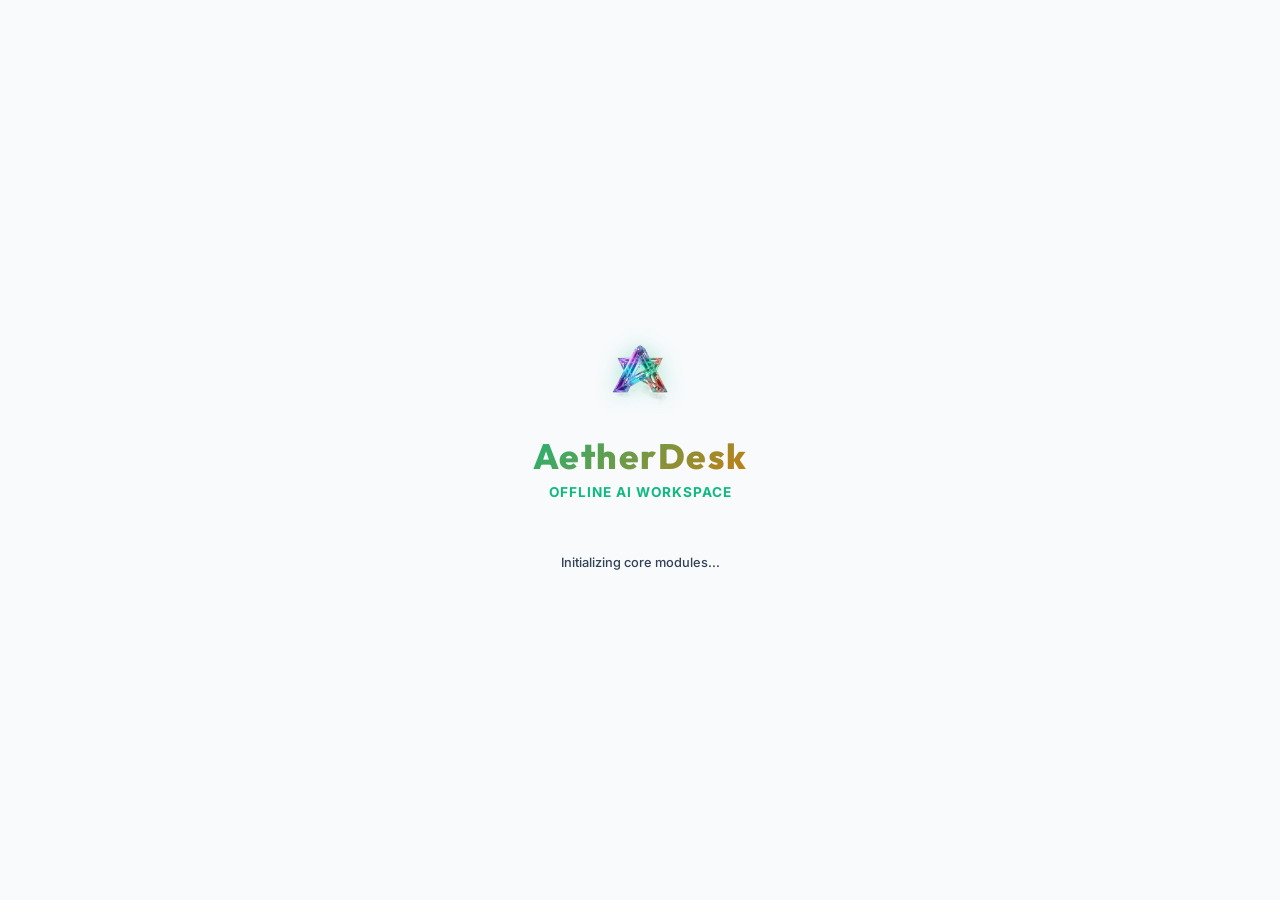
==== app/src/main/assets/www/index.html @ 962ecfc8 "feat: initialize AetherDesk scanner project" ====
<!DOCTYPE html>
<html lang="en">
<head>
  <meta charset="utf-8">
  <title>AetherDesk Mobile</title>
  <meta name="viewport" content="width=device-width, initial-scale=1.0, user-scalable=no, viewport-fit=cover">
  <link rel="stylesheet" href="style.css">
  <link href="https://fonts.googleapis.com/css2?family=Inter:wght@400;500;600;700&family=Outfit:wght@500;700;800&display=swap" rel="stylesheet">
    <script src="https://cdn.jsdelivr.net/npm/sortablejs@1.15.0/Sortable.min.js"></script>
  
  <style>
    /* Critical FOUC preventer: ensures splash is opaque immediately */
    #boot-splash-overlay {
      position: fixed;
      top: 0;
      left: 0;
      right: 0;
      bottom: 0;
      background: #f8fafc; /* default light mode background */
      z-index: 100000;
      display: flex;
      flex-direction: column;
      align-items: center;
      justify-content: center;
      will-change: opacity;
    }
    .splash-logo-container {
      width: 100%;
      max-width: 320px;
      text-align: center;
      box-sizing: border-box;
      padding: 0 20px;
    }
    /* Smooth entrance animations for splash elements */
    @keyframes splash-fade-in {
      from {
        opacity: 0;
        transform: translate3d(0, 12px, 0) scale(0.96);
      }
      to {
        opacity: 1;
        transform: translate3d(0, 0, 0) scale(1);
      }
    }
    .splash-logo-container > * {
      opacity: 0;
      animation: splash-fade-in 0.6s cubic-bezier(0.16, 1, 0.3, 1) forwards;
      will-change: transform, opacity;
    }
    #splash-logo {
      animation-delay: 0.05s;
    }
    .splash-title {
      animation-delay: 0.15s;
    }
    .splash-subtitle {
      animation-delay: 0.25s;
    }
    .splash-loading-container {
      animation-delay: 0.35s;
    }
    html.dark-theme #boot-splash-overlay,
    body.dark-theme #boot-splash-overlay {
      background: #050807 !important;
    }
    /* Hide layout during boot splash to prevent FOUC bleed-through */
    body.booting > *:not(#boot-splash-overlay):not(#onboarding-overlay) {
      opacity: 0 !important;
      pointer-events: none !important;
    }
  </style>

  <script>
    // Execute theme check instantly to prevent light flashes
    const savedTheme = localStorage.getItem("theme") || "light";
    if (savedTheme === "dark") {
      document.documentElement.classList.add("dark-theme");
      document.addEventListener("DOMContentLoaded", () => {
        document.body.classList.add("dark-theme");
      });
    }
    // Set status bar theme as early as possible
    if (window.AndroidBridge && window.AndroidBridge.setStatusBarTheme) {
      window.AndroidBridge.setStatusBarTheme(savedTheme);
    } else {
      document.addEventListener("DOMContentLoaded", () => {
        if (window.AndroidBridge && window.AndroidBridge.setStatusBarTheme) {
          window.AndroidBridge.setStatusBarTheme(savedTheme);
        }
      });
    }

    // Force viewport height to prevent collapse in Android WebView
    function adjustViewportHeight() {
      const height = window.innerHeight + "px";
      document.documentElement.style.setProperty('height', height, 'important');
      if (document.body) {
        document.body.style.setProperty('height', height, 'important');
      }
    }
    window.addEventListener("resize", adjustViewportHeight);
    document.addEventListener("DOMContentLoaded", adjustViewportHeight);
    adjustViewportHeight();
  </script>
</head>
<body class="booting">

  <!-- Floating Liquid Background Glow Blobs -->
  <div class="bg-glow-container">
    <div class="bg-blob blob-emerald"></div>
    <div class="bg-blob blob-gold"></div>
    <div class="bg-blob blob-rose"></div>
  </div>

  <!-- Fullscreen Boot Splash Overlay -->
  <div id="boot-splash-overlay">
    <div class="splash-logo-container" style="text-align: center;">
      <img id="splash-logo" class="app-logo-theme" src="images/logo_transparent.png" alt="AetherDesk Logo" style="width: 80px; height: 80px; object-fit: contain; margin-bottom: 20px; filter: drop-shadow(0 0 10px rgba(16, 185, 129, 0.35));">
      <h1 class="splash-title" style="font-family: 'Outfit', sans-serif; font-size: 2.2rem; font-weight: 800; background: linear-gradient(135deg, var(--accent-emerald) 0%, var(--accent-gold) 100%); -webkit-background-clip: text; -webkit-text-fill-color: transparent; letter-spacing: 1.5px; margin: 0;">AetherDesk</h1>
      <p class="splash-subtitle" style="font-size: 0.85rem; color: var(--accent-emerald); font-weight: 700; letter-spacing: 1px; margin-top: 6px; text-transform: uppercase;">OFFLINE AI WORKSPACE</p>
      
      <div class="splash-loading-container" style="margin-top: 40px; display: flex; flex-direction: column; align-items: center; gap: 12px; width: 220px; margin-left: auto; margin-right: auto;">
        <div style="width: 100%; height: 3px; background: rgba(255,255,255,0.05); border-radius: 2px; overflow: hidden; position: relative;">
          <div id="splash-progress-bar" style="width: 0%; height: 100%; background: linear-gradient(90deg, var(--accent-emerald) 0%, var(--accent-gold) 100%); border-radius: 2px; transition: width 0.25s linear; will-change: width; box-shadow: 0 0 8px rgba(16, 185, 129, 0.5);"></div>
        </div>
        <span id="splash-loading-text" style="font-size: 0.8rem; color: var(--text-secondary); font-weight: 500; min-height: 1.2em; transition: opacity 0.2s ease;">Initializing core modules...</span>
      </div>
    </div>
  </div>

  <!-- Fullscreen Onboarding Overlay -->
  <div id="onboarding-overlay" style="display: none; position: fixed; top: 0; left: 0; right: 0; bottom: 0; background: #050807; z-index: 99999; flex-direction: column; justify-content: center; align-items: center; box-sizing: border-box; padding: 20px; overflow-y: auto;">
    <div class="glass-panel" style="width: 100%; max-width: 380px; padding: 24px; border-radius: 16px; box-shadow: 0 16px 48px rgba(0,0,0,0.8); display: flex; flex-direction: column; gap: 20px; box-sizing: border-box;">
      
      <!-- Slide 1: Survey -->
      <div id="onboarding-slide-survey" style="display: flex; flex-direction: column; gap: 16px;">
        <div style="text-align: center;">
          <img class="app-logo-theme" src="images/logo_transparent.png" alt="AetherDesk Logo" style="width: 50px; height: 50px; object-fit: contain; margin-bottom: 10px; filter: drop-shadow(0 0 8px var(--accent-emerald));">
          <h2 style="font-family: 'Outfit', sans-serif; font-size: 1.6rem; font-weight: 800; background: linear-gradient(135deg, var(--accent-emerald) 0%, var(--accent-gold) 100%); -webkit-background-clip: text; -webkit-text-fill-color: transparent; margin: 0;">Feature Setup</h2>
          <p style="font-size: 0.8rem; color: var(--text-muted); margin-top: 4px;">Choose which modules to optimize on this device</p>
        </div>
        
        <div style="display: flex; flex-direction: column; gap: 10px;">
          <!-- Card 1 -->
          <label class="glass-panel" style="display: flex; align-items: center; gap: 12px; padding: 12px; border-radius: 8px; cursor: pointer; border: 1.5px solid var(--panel-border); background: rgba(255,255,255,0.01); transition: all 0.2s ease;">
            <input type="checkbox" id="feature-pdf-ocr" checked style="accent-color: var(--accent-emerald); width: 18px; height: 18px;">
            <div style="display: flex; flex-direction: column;">
              <span style="font-size: 0.85rem; font-weight: 700; color: var(--text-primary);">PDF Tools & OCR Notes</span>
              <span style="font-size: 0.7rem; color: var(--text-muted);">Local compression, merging, and offline ML Kit text scanner.</span>
            </div>
          </label>
          
          <!-- Card 2 -->
          <label class="glass-panel" style="display: flex; align-items: center; gap: 12px; padding: 12px; border-radius: 8px; cursor: pointer; border: 1.5px solid var(--panel-border); background: rgba(255,255,255,0.01); transition: all 0.2s ease;">
            <input type="checkbox" id="feature-math" checked style="accent-color: var(--accent-emerald); width: 18px; height: 18px;">
            <div style="display: flex; flex-direction: column;">
              <span style="font-size: 0.85rem; font-weight: 700; color: var(--text-primary);">Offline Math Solver</span>
              <span style="font-size: 0.7rem; color: var(--text-muted);">Solve linear & quadratic formulas locally with KaTeX rendering.</span>
            </div>
          </label>
          
          <!-- Card 3 -->
          <label class="glass-panel" style="display: flex; align-items: center; gap: 12px; padding: 12px; border-radius: 8px; cursor: pointer; border: 1.5px solid var(--panel-border); background: rgba(255,255,255,0.01); transition: all 0.2s ease;">
            <input type="checkbox" id="feature-study" checked style="accent-color: var(--accent-emerald); width: 18px; height: 18px;">
            <div style="display: flex; flex-direction: column;">
              <span style="font-size: 0.85rem; font-weight: 700; color: var(--text-primary);">Study & Productivity Planner</span>
              <span style="font-size: 0.7rem; color: var(--text-muted);">Zen focus timer, study task calendar, and HSL color creator.</span>
            </div>
          </label>

          <!-- Card 4 -->
          <label class="glass-panel" style="display: flex; align-items: center; gap: 12px; padding: 12px; border-radius: 8px; cursor: pointer; border: 1.5px solid var(--panel-border); background: rgba(255,255,255,0.01); transition: all 0.2s ease;">
            <input type="checkbox" id="feature-ai-chat" style="accent-color: var(--accent-emerald); width: 18px; height: 18px;">
            <div style="display: flex; flex-direction: column;">
              <span style="font-size: 0.85rem; font-weight: 700; color: var(--text-primary);">On-Device AI Chat Agent</span>
              <span style="font-size: 0.7rem; color: var(--text-muted);">WebGPU-powered local LLM Chat (requires model download).</span>
            </div>
          </label>
        </div>

        <button class="btn-neon btn-neon-emerald" style="width: 100%; min-height: 44px; font-weight: 700; font-size: 0.9rem; margin-top: 8px;" onclick="goToOnboardingModels()">Next</button>
      </div>

      <!-- Slide 2: Model Downloader -->
      <div id="onboarding-slide-models" style="display: none; flex-direction: column; gap: 16px;">
        <div style="text-align: center;">
          <h2 style="font-family: 'Outfit', sans-serif; font-size: 1.6rem; font-weight: 800; background: linear-gradient(135deg, var(--accent-emerald) 0%, var(--accent-gold) 100%); -webkit-background-clip: text; -webkit-text-fill-color: transparent; margin: 0;">AI Model Setup</h2>
          <p style="font-size: 0.8rem; color: var(--text-muted); margin-top: 4px;">Download recommended model weights for offline AI chat</p>
        </div>

        <div style="display: flex; flex-direction: column; gap: 10px;" id="onboarding-models-list"></div>

        <!-- Download Progress Area -->
        <div id="onboarding-download-progress-container" style="display: none; flex-direction: column; gap: 6px;">
          <div style="display: flex; justify-content: space-between; font-size: 0.7rem; color: var(--text-secondary);">
            <span id="onboarding-download-model-name">Downloading model...</span>
            <span id="onboarding-download-percent">0%</span>
          </div>
          <div style="width: 100%; height: 6px; background: rgba(255,255,255,0.05); border-radius: 3px; overflow: hidden; position: relative;">
            <div id="onboarding-download-progress-bar" style="width: 0%; height: 100%; background: linear-gradient(90deg, var(--accent-emerald) 0%, var(--accent-gold) 100%); border-radius: 3px; transition: width 0.1s linear;"></div>
          </div>
        </div>

        <div style="display: flex; gap: 10px; margin-top: 8px;">
          <button class="btn-secondary" style="flex: 1; min-height: 44px; font-size: 0.8rem;" onclick="finishOnboarding(true)">Skip</button>
          <button class="btn-neon btn-neon-emerald" id="onboarding-finish-btn" style="flex: 1; min-height: 44px; font-weight: 700; font-size: 0.9rem;" onclick="finishOnboarding(false)">Finish Setup</button>
        </div>
      </div>

    </div>
  </div>

  <!-- App Header -->
  <header class="app-header">
  <button id="backBtn" class="header-back-btn hidden" onclick="goBack()" aria-label="Back" style="display: none;"><svg viewBox="0 0 24 24" fill="none" stroke="currentColor" stroke-width="2" stroke-linecap="round" stroke-linejoin="round" style="width:20px;height:20px;"><polyline points="15 18 9 12 15 6"/></svg></button>
  <div class="header-title-section" style="flex:1; display:flex; align-items:center; gap:8px;">
    <!-- Branding logo removed per user request -->
    
    <div class="header-text">
      <h1 class="header-title">AetherDesk</h1>
      <p class="header-subtitle">OFFLINE AI WORKSPACE</p>
    </div>
  </div>
  <div style="display: flex; align-items: center; gap: 8px;">
    <div class="header-network-badge" id="network-badge" onclick="checkWifiSetup()">
      <span class="badge-dot" id="network-dot"></span>
      <span class="badge-text" id="network-label">Detecting...</span>
    </div>
    <div style="position: relative;">
      <button id="notif-toggle-btn" class="header-settings-btn" style="position: relative; display: flex; align-items: center; justify-content: center; width: 34px; height: 34px;" onclick="toggleNotificationDropdown()" aria-label="Notifications">
        <svg style="width: 18px; height: 18px; stroke: currentColor; fill: none;" viewBox="0 0 24 24" stroke-width="2" stroke-linecap="round" stroke-linejoin="round">
          <path d="M18 8A6 6 0 0 0 6 8c0 7-3 9-3 9h18s-3-2-3-9"/>
          <path d="M13.73 21a2 2 0 0 1-3.46 0"/>
        </svg>
        <span id="notif-badge" style="display: none; position: absolute; top: 0px; right: 0px; width: 8px; height: 8px; background: var(--accent-cyan); border-radius: 50%; box-shadow: 0 0 6px var(--accent-cyan);"></span>
      </button>
      <div id="notification-dropdown" class="glass-panel" style="display: none; position: absolute; top: 40px; right: -40px; width: 280px; max-height: 350px; z-index: 9999; padding: 12px; flex-direction: column; gap: 10px; border-radius: 12px; box-shadow: 0 12px 36px rgba(0,0,0,0.6); border: 1px solid var(--panel-border); background: var(--notif-bg); backdrop-filter: blur(16px);">
        <div style="display: flex; justify-content: space-between; align-items: center; border-bottom: 1px solid rgba(255,255,255,0.08); padding-bottom: 6px;">
          <span style="font-weight: 700; font-size: 0.85rem; color: var(--accent-purple);">Notifications</span>
          <button class="btn-secondary" style="font-size: 0.7rem; padding: 2px 6px; min-height: 24px;" onclick="clearAllNotifications()">Clear All</button>
        </div>
        <div id="notif-list-container" style="overflow-y: auto; flex: 1; display: flex; flex-direction: column; gap: 8px; max-height: 260px;">
          <p id="notif-empty-state" style="font-size: 0.75rem; color: var(--text-muted); text-align: center; margin-top: 15px;">No new alerts.</p>
        </div>
      </div>
    </div>
    <button class="header-settings-btn" onclick="showSettingsPopup()" aria-label="Settings">
      <svg viewBox="0 0 24 24" fill="none" stroke="currentColor" stroke-width="2" stroke-linecap="round" stroke-linejoin="round" style="width: 18px; height: 18px;">
        <circle cx="12" cy="12" r="3"/>
        <path d="M19.4 15a1.65 1.65 0 0 0 .33 1.82l.06.06a2 2 0 1 1-2.83 2.83l-.06-.06a1.65 1.65 0 0 0-1.82-.33 1.65 1.65 0 0 0-1 1.51V21a2 2 0 0 1-4 0v-.09A1.65 1.65 0 0 0 9 19.4a1.65 1.65 0 0 0-1.82.33l-.06.06a2 2 0 1 1-2.83-2.83l.06-.06a1.65 1.65 0 0 0 .33-1.82 1.65 1.65 0 0 0-1.51-1H3a2 2 0 0 1 0-4h.09A1.65 1.65 0 0 0 4.6 9a1.65 1.65 0 0 0-.33-1.82l-.06-.06a2 2 0 1 1 2.83-2.83l.06-.06a1.65 1.65 0 0 0 1.82.33H9a1.65 1.65 0 0 0 1-1.51V3a2 2 0 0 1 4 0v.09A1.65 1.65 0 0 0 15.4 4.6a1.65 1.65 0 0 0 .33-1.82l.06-.06a2 2 0 1 1 2.83 2.83l-.06.06a1.65 1.65 0 0 0-.33 1.82V9a1.65 1.65 0 0 0 1.51 1H21a2 2 0 0 1 0 4h-.09a1.65 1.65 0 0 0-1.51 1z"/>
      </svg>
    </button>
  </div>
</header>
  <!-- Edit Overlay for Scanner -->
  <div id="editOverlay" class="edit-overlay hidden" style="position: fixed; top:0; left:0; right:0; bottom:0; background: var(--bg-primary); z-index: 200; display:none; flex-direction:column; align-items:center; justify-content:center; padding:20px;">
    <canvas id="editCanvas" style="max-width:90%; max-height:70%; border:1px solid var(--panel-border); background:#fff;"></canvas>
    <div style="margin-top:12px; display:flex; gap:8px;">
      <button class="btn-neon btn-neon-emerald" onclick="applyEdit()">Save</button>
      <button class="btn-secondary" onclick="closeEditOverlay()">Cancel</button>
    </div>
  </div>

  <!-- Main Container -->
  <main class="app-container">
    <!-- Toast Container for sliding notifications -->
    <div id="toast-notification-container" style="position: fixed; top: 60px; left: 16px; right: 16px; z-index: 10000; display: flex; flex-direction: column; gap: 8px; pointer-events: none;"></div>

    <!-- Tab 1: Dashboard -->
    <section id="tab-dashboard" class="tab-content active">
      <div class="welcome-banner">
        <h2>Midnight Sanctuary</h2>
        <p>Your local, high-performance study and development companion.</p>
      </div>

      <div class="glass-panel card clickable-card" onclick="switchTab('performance')" style="cursor: pointer;">
        <div class="card-header">
          <svg class="card-icon icon-emerald" viewBox="0 0 24 24" fill="none" stroke="currentColor" stroke-width="2" stroke-linecap="round" stroke-linejoin="round">
            <rect x="2" y="2" width="20" height="8" rx="2" ry="2"/>
            <rect x="2" y="14" width="20" height="8" rx="2" ry="2"/>
            <line x1="6" y1="6" x2="6.01" y2="6"/>
            <line x1="6" y1="18" x2="6.01" y2="18"/>
          </svg>
          <h3>Device Health & Resources</h3>
        </div>
        <div class="device-stats-grid">
          <div class="stat-item">
            <span class="stat-label">CPU LOAD</span>
            <span class="stat-value text-emerald" id="spec-cpu-val">--</span>
          </div>
          <div class="stat-item">
            <span class="stat-label">RAM USED</span>
            <span class="stat-value text-gold" id="spec-ram-val">--</span>
            <span class="stat-sub" id="spec-ram-sub">--</span>
          </div>
          <div class="stat-item">
            <span class="stat-label">STORAGE</span>
            <span class="stat-value text-emerald" id="spec-storage-val">--</span>
            <span class="stat-sub" id="spec-storage-sub">--</span>
          </div>
          <div class="stat-item">
            <span class="stat-label">SWAP FILES</span>
            <span class="stat-value text-gold" id="spec-vram-val">--</span>
          </div>
        </div>
      </div>

      <div class="glass-panel card">
        <div class="card-header">
          <svg class="card-icon icon-gold" viewBox="0 0 24 24" fill="none" stroke="currentColor" stroke-width="2" stroke-linecap="round" stroke-linejoin="round">
            <rect x="3" y="4" width="18" height="18" rx="2" ry="2"/>
            <line x1="16" y1="2" x2="16" y2="6"/>
            <line x1="8" y1="2" x2="8" y2="6"/>
            <line x1="3" y1="10" x2="21" y2="10"/>
          </svg>
          <h3>Calendar & Tasks</h3>
        </div>
        <div id="dashboard-tasks" class="flex-col" style="gap: 10px;">
          <p class="text-muted" style="font-size:0.85rem;">No upcoming tasks. Add one below!</p>
        </div>
        <div class="chat-input-row" style="margin-top: 12px;">
          <input type="text" id="new-task-title" class="input-glass" placeholder="Add study task...">
          <button class="btn-neon btn-neon-emerald" onclick="addDashboardTask()">Add</button>
        </div>
      </div>

      <!-- Widget 1: Zen Focus Companion -->
      <div class="glass-panel card widget-card" id="widget-zen-focus" style="margin-top: 16px;">
        <div class="card-header">
          <svg class="card-icon icon-emerald" viewBox="0 0 24 24" fill="none" stroke="currentColor" stroke-width="2" stroke-linecap="round" stroke-linejoin="round">
            <circle cx="12" cy="12" r="10"/>
            <polyline points="12 6 12 12 16 14"/>
          </svg>
          <h3>Zen Focus Companion</h3>
        </div>
        <div class="widget-focus-layout" style="display: flex; align-items: center; justify-content: space-around; gap: 16px; padding: 6px 0;">
          <!-- Circular Timer Visualization -->
          <div class="timer-display-container" style="position: relative; width: 80px; height: 80px; display: flex; align-items: center; justify-content: center;">
            <svg class="timer-ring-svg" viewBox="0 0 100 100" style="transform: rotate(-90deg); width: 100%; height: 100%;">
              <circle class="timer-ring-bg" cx="50" cy="50" r="42" style="fill: none; stroke: var(--panel-border); stroke-width: 6;"/>
              <circle class="timer-ring-bar" id="timer-progress-ring" cx="50" cy="50" r="42" style="fill: none; stroke: var(--accent-emerald); stroke-width: 6; stroke-dasharray: 263.89; stroke-dashoffset: 0; transition: stroke-dashoffset 0.3s ease;"/>
            </svg>
            <div class="timer-text-overlay" style="position: absolute; display: flex; flex-direction: column; align-items: center; justify-content: center;">
              <span id="timer-time-val" style="font-family: 'Outfit', sans-serif; font-size: 1rem; font-weight: 700;">25:00</span>
              <span id="timer-status-val" style="font-size: 0.5rem; font-weight: 700; color: var(--text-muted); text-transform: uppercase; letter-spacing: 0.5px;">FOCUS</span>
            </div>
          </div>
          <div class="timer-controls-row" style="display: flex; flex-direction: column; gap: 8px; flex: 1; max-width: 140px;">
            <button class="btn-neon btn-neon-emerald" style="min-height: 34px; padding: 6px 12px; font-size: 0.75rem; width: 100%;" id="timer-start-btn" onclick="toggleFocusTimer()">Start</button>
            <button class="btn-secondary" style="min-height: 34px; padding: 6px 12px; font-size: 0.75rem; width: 100%;" onclick="resetFocusTimer()">Reset</button>
          </div>
        </div>
        
        <div class="widget-ambient-layout" style="border-top: 1px solid var(--panel-border); padding-top: 10px;">
          <span class="widget-section-title" style="display: block; font-size: 0.7rem; font-weight: 700; color: var(--text-muted); text-transform: uppercase; letter-spacing: 0.5px; margin-bottom: 6px;">Ambient Synthesizer</span>
          <div class="embedded-chip-tabs ambient-chips" id="ambient-noise-tabs" style="padding-bottom: 4px;">
            <button class="chip-tab" onclick="toggleAmbientSound('brown', this)">Cosmic Brown</button>
            <button class="chip-tab" onclick="toggleAmbientSound('rain', this)">Zen Rain</button>
            <button class="chip-tab" onclick="toggleAmbientSound('waves', this)">Binaural Waves</button>
          </div>
          <div class="ambient-volume-row" style="display: none; align-items: center; gap: 8px; margin-top: 8px;" id="ambient-volume-container">
            <svg style="width: 14px; height: 14px; color: var(--text-muted); flex-shrink: 0;" viewBox="0 0 24 24" fill="none" stroke="currentColor" stroke-width="2"><polygon points="11 5 6 9 2 9 2 15 6 15 11 19 11 5"/><path d="M19.07 4.93a10 10 0 0 1 0 14.14M15.54 8.46a5 5 0 0 1 0 7.07"/></svg>
            <input type="range" id="ambient-volume-slider" min="0" max="100" value="50" class="slider-glass" style="flex: 1;" oninput="updateAmbientVolume(this.value)">
          </div>
        </div>
      </div>

      <!-- Widget 2: AetherShare Local QuickShare -->
      <div class="glass-panel card widget-card" id="widget-aether-share" style="margin-top: 16px;">
        <div class="card-header">
          <svg class="card-icon icon-emerald" viewBox="0 0 24 24" fill="none" stroke="currentColor" stroke-width="2" stroke-linecap="round" stroke-linejoin="round">
            <path d="M4 12v8a2 2 0 0 0 2 2h12a2 2 0 0 0 2-2v-8"/>
            <polyline points="16 6 12 2 8 6"/>
            <line x1="12" y1="2" x2="12" y2="15"/>
          </svg>
          <h3>AetherShare P2P</h3>
        </div>
        
        <div id="share-unpaired-state" class="flex-col" style="gap: 12px; padding: 4px 0;">
          <p class="text-muted" style="font-size:0.75rem;">Share files offline between desktop and mobile devices via secure local QR sessions.</p>
          <div style="display: flex; gap: 8px;">
            <button class="btn-neon btn-neon-emerald" style="flex: 1; min-height: 38px; font-size: 0.8rem;" onclick="openAetherSharePairingModal()">Pair Device</button>
          </div>
        </div>

        <div id="share-paired-state" class="flex-col" style="gap: 12px; padding: 4px 0; display: none;">
          <div style="display: flex; justify-content: space-between; align-items: center; background: rgba(16, 185, 129, 0.08); padding: 8px; border-radius: 6px; border: 1px solid var(--panel-border);">
            <div style="display: flex; flex-direction: column;">
              <span id="share-paired-device-name" style="font-size: 0.8rem; font-weight: 700; color: var(--accent-emerald);">AetherPC-Desktop</span>
              <span id="share-session-expiry-countdown" style="font-size: 0.65rem; color: var(--text-muted);">Session expires in: --</span>
            </div>
            <button class="btn-secondary btn-small" onclick="unpairAetherShareDevice()">Unpair</button>
          </div>

          <div style="display: flex; gap: 8px; flex-direction: column;">
            <!-- File Sender picker -->
            <div class="file-picker-btn" onclick="browseFileForShare()">
              <svg viewBox="0 0 24 24" fill="none" stroke="currentColor" stroke-width="2" style="width: 18px; height: 18px; color: var(--accent-emerald);">
                <path d="M21.44 11.05l-9.19 9.19a6 6 0 0 1-8.49-8.49l9.19-9.19a4 4 0 0 1 5.66 5.66l-9.2 9.19a2 2 0 0 1-2.83-2.83l8.49-8.48"/>
              </svg>
              <span id="share-file-label" style="font-size: 0.75rem;">Select file to send</span>
            </div>
            <button class="btn-neon btn-neon-emerald" id="share-send-btn" style="width: 100%; min-height: 38px; font-size: 0.8rem; display: none;" onclick="simulateShareFileTransfer()">Send File Offline</button>
          </div>

          <!-- Transfer Progress -->
          <div id="share-transfer-progress-container" style="display: none; flex-direction: column; gap: 6px; border-top: 1px solid var(--panel-border); padding-top: 10px;">
            <div style="display: flex; justify-content: space-between; font-size: 0.7rem; color: var(--text-secondary);">
              <span id="share-transfer-status-text">Sending file...</span>
              <span id="share-transfer-percent">0%</span>
            </div>
            <div style="width: 100%; height: 6px; background: var(--subtab-bg); border-radius: 3px; overflow: hidden;">
              <div id="share-transfer-progress-bar" style="width: 0%; height: 100%; background: var(--accent-emerald); border-radius: 3px; transition: width 0.1s linear;"></div>
            </div>
          </div>
        </div>
      </div>
    </section>

    <!-- Tab 2: Productivity Tools -->
    <section id="tab-productivity" class="tab-content">
      <div class="glass-panel card">
        <div class="card-header">
          <h3>Productivity File Tools</h3>
        </div>
        
        <!-- Embedded Horizontal Tab Selector -->
        <div class="embedded-chip-tabs" id="productivity-chip-tabs">
          <button class="chip-tab active" onclick="setProductivityTool('compress')">PDF Compressor</button>
          <button class="chip-tab" onclick="setProductivityTool('scanner')">Aether Scanner</button>
          <button class="chip-tab" onclick="setProductivityTool('convert')">PDF ↔ Word</button>
          <button class="chip-tab" onclick="setProductivityTool('raster')">PDF → Images</button>
          <button class="chip-tab" onclick="setProductivityTool('crypto')">AES Encryptor</button>
          <button class="chip-tab" onclick="setProductivityTool('recover')">Password Recovery</button>
        </div>

        <!-- Thumbnail Strip for captured images -->
    <div id="thumbnailStrip" class="thumbnail-strip hidden" style="display:flex; flex-wrap:wrap; gap:8px; margin-top:12px; justify-content:center;">
      <!-- thumbnails will be injected here -->
    </div>
    <!-- Sub-Utility 1: PDF Compressor -->
        <div id="util-pane-compress" class="util-sub-pane">
          <div class="flex-col" style="gap: 12px;">
            <p style="font-size: 0.75rem; color: var(--text-muted);">Reduce PDF size via smart quality downscaling.</p>
            <div class="file-picker-btn" onclick="browseFileForUtil('compress')">
              <svg viewBox="0 0 24 24" fill="none" stroke="currentColor" stroke-width="2" style="width: 20px; height: 20px; color: var(--accent-emerald);">
                <path d="M14.5 2H6a2 2 0 0 0-2 2v16a2 2 0 0 0 2 2h12a2 2 0 0 0 2-2V7.5L14.5 2z"/>
                <polyline points="14 2 14 8 20 8"/>
              </svg>
              <span id="compress-file-label">Tap to select PDF file</span>
            </div>
            <input type="hidden" id="compress-input-path">
            
            <div id="compress-slider-box" style="display: none;">
              <div style="display:flex; justify-content:space-between; font-size:0.75rem; margin-bottom: 4px;">
                <span>Target output size:</span>
                <span id="compress-target-size-lbl" style="font-weight:700; color:var(--accent-emerald);">0.0 MB</span>
              </div>
              <input type="range" id="compress-size-slider" min="10" max="10240" value="1024" class="slider-glass" style="width:100%;" oninput="updateTargetSizeLabelMobile()">
              <div style="display:flex; justify-content:space-between; font-size:0.65rem; color:var(--text-muted); margin-top:2px;">
                <span>10 KB</span>
                <span id="compress-original-size-lbl">Original: 0.0 MB</span>
              </div>
            </div>

            <div>
              <span style="font-size:0.75rem; font-weight:600; color:var(--text-secondary); display:block; margin-bottom:6px;">Compression Quality:</span>
              <div class="segmented-control" id="compress-quality-control">
                <button class="segment-btn active" onclick="setSegmentValue('compress-quality-mobile', 'balanced', this)">Balanced</button>
                <button class="segment-btn" onclick="setSegmentValue('compress-quality-mobile', 'high', this)">High Quality</button>
                <button class="segment-btn" onclick="setSegmentValue('compress-quality-mobile', 'small', this)">Small Size</button>
              </div>
              <input type="hidden" id="compress-quality-mobile" value="balanced">
            </div>
            
            <div style="display:flex; gap:6px; align-items:center;">
              <input type="checkbox" id="compress-lossless" style="width:14px; height:14px; accent-color:var(--accent-emerald);">
              <label for="compress-lossless" style="font-size:0.75rem; color:var(--text-secondary);">Lossless optimization only</label>
            </div>

            <button class="btn-neon btn-neon-emerald" style="width:100%;" onclick="runPdfCompression()">Compress Document</button>
            <p id="compress-status" style="font-size: 0.75rem; color: var(--accent-emerald); font-weight: 500; text-align: center;"></p>
          </div>
        </div>

        <!-- Sub-Utility: Aether Document Scanner -->
        <div id="util-pane-scanner" class="util-sub-pane" style="display: none;">
          <div class="flex-col" style="gap: 12px;">
            <p style="font-size: 0.75rem; color: var(--text-muted);">Simulate a high-fidelity batch scanner with AI Edge alignment and OCR indexing.</p>
            
            <!-- Clickable camera launch card -->
            <div onclick="openAetherScanner()" class="scanner-card-clickable" style="padding: 28px 24px; border-radius: 16px; background: var(--card-bg-inner); border: 2px dashed var(--accent-emerald); text-align: center; display: flex; flex-direction: column; align-items: center; gap: 12px; cursor: pointer; transition: all 0.2s cubic-bezier(0.16, 1, 0.3, 1);">
              <svg viewBox="0 0 24 24" fill="none" stroke="currentColor" stroke-width="2.5" style="width: 48px; height: 48px; color: var(--accent-emerald); filter: drop-shadow(0 0 6px rgba(16, 185, 129, 0.4));">
                <path d="M23 19a2 2 0 0 1-2 2H3a2 2 0 0 1-2-2V8a2 2 0 0 1 2-2h4l2-3h6l2 3h4a2 2 0 0 1 2 2z"/>
                <circle cx="12" cy="13" r="4"/>
              </svg>
              <span style="font-size: 0.95rem; color: var(--text-primary); font-weight: 700; letter-spacing: -0.2px;">Launch Camera Scanner</span>
              <span style="font-size: 0.72rem; color: var(--text-muted); line-height: 1.45;">Tap here to open the real-time camera viewfinder HUD and scan pages.</span>
            </div>

            <!-- Divider separator -->
            <div style="display: flex; align-items: center; gap: 10px; margin: 4px 0;">
              <div style="flex: 1; height: 1px; background: rgba(255,255,255,0.06);"></div>
              <span style="font-size: 0.65rem; color: var(--text-muted); text-transform: uppercase; letter-spacing: 1px; font-weight: 700;">OR</span>
              <div style="flex: 1; height: 1px; background: rgba(255,255,255,0.06);"></div>
            </div>

            <!-- Select Images from Gallery Option -->
            <div class="file-picker-btn" onclick="browseFileForUtil('combine')">
              <svg viewBox="0 0 24 24" fill="none" stroke="currentColor" stroke-width="2" style="width: 18px; height: 18px; color: var(--accent-emerald); margin-right: 6px;">
                <rect x="3" y="3" width="18" height="18" rx="2" ry="2"/>
                <circle cx="8.5" cy="8.5" r="1.5"/>
                <polyline points="21 15 16 10 5 21"/>
              </svg>
              <span id="combine-file-label">Select Images from Gallery</span>
            </div>
            <input type="hidden" id="img-input-paths">
            
            <div id="combine-controls-box" style="display: none; flex-direction: column; gap: 10px;">
              <div>
                <span style="font-size:0.75rem; font-weight:600; color:var(--text-secondary); display:block; margin-bottom:4px;">Output PDF Name:</span>
                <input type="text" id="img-output-name" class="input-glass" style="font-size:0.8rem; padding:8px 10px;" value="scanned_batch.pdf">
              </div>
              <button class="btn-neon btn-neon-emerald" style="width:100%;" onclick="convertImagesToPdf()">Compile Selected Images</button>
            </div>
            
            <p id="scanner-status" style="font-size: 0.75rem; color: var(--accent-emerald); font-weight: 500; text-align: center; margin: 0;"></p>
            <p id="img-status" style="font-size: 0.75rem; color: var(--accent-emerald); font-weight: 500; text-align: center; margin: 0;"></p>
          </div>
        </div>

        <!-- Sub-Utility 3: PDF ↔ Word -->
        <div id="util-pane-convert" class="util-sub-pane" style="display: none;">
          <div class="flex-col" style="gap: 12px;">
            <p style="font-size: 0.75rem; color: var(--text-muted);">Convert documents locally between DOCX and PDF.</p>
            <div class="file-picker-btn" onclick="browseFileForUtil('convert')">
              <svg viewBox="0 0 24 24" fill="none" stroke="currentColor" stroke-width="2" style="width: 20px; height: 20px; color: var(--accent-emerald);">
                <path d="M14 2H6a2 2 0 0 0-2 2v16a2 2 0 0 0 2 2h12a2 2 0 0 0 2-2V8z"/>
                <polyline points="14 2 14 8 20 8"/>
              </svg>
              <span id="convert-file-label">Select .pdf or .docx file</span>
            </div>
            <input type="hidden" id="conv-input-path">

            <div style="display: flex; gap: 8px;">
              <button class="btn-neon btn-neon-emerald" style="flex: 1; font-size: 0.75rem;" onclick="convertPdfToWord()">PDF → Word</button>
              <button class="btn-secondary" style="flex: 1; font-size: 0.75rem;" onclick="convertWordToPdf()">Word → PDF</button>
            </div>
            <p id="conv-status" style="font-size: 0.75rem; color: var(--accent-emerald); font-weight: 500; text-align: center;"></p>
          </div>
        </div>

        <!-- Sub-Utility 4: PDF → Images -->
        <div id="util-pane-raster" class="util-sub-pane" style="display: none;">
          <div class="flex-col" style="gap: 12px;">
            <p style="font-size: 0.75rem; color: var(--text-muted);">Rasterize PDF pages into standalone image files.</p>
            <div class="file-picker-btn" onclick="browseFileForUtil('raster')">
              <svg viewBox="0 0 24 24" fill="none" stroke="currentColor" stroke-width="2" style="width: 20px; height: 20px; color: var(--accent-emerald);">
                <path d="M4 14.899A7 7 0 1 1 15.71 8h1.79a4.5 4.5 0 0 1 2.5 8.242"/>
                <path d="M12 12v9"/>
                <polyline points="8 17 12 21 16 17"/>
              </svg>
              <span id="raster-file-label">Tap to select PDF file</span>
            </div>
            <input type="hidden" id="rast-input-path">

            <button class="btn-neon btn-neon-emerald" style="width:100%;" onclick="rasterizePdf()">Extract Pages as Images</button>
            <p id="rast-status" style="font-size: 0.75rem; color: var(--accent-emerald); font-weight: 500; text-align: center;"></p>
          </div>
        </div>

        <!-- Sub-Utility 5: AES Encryptor -->
        <div id="util-pane-crypto" class="util-sub-pane" style="display: none;">
          <div class="flex-col" style="gap: 12px;">
            <p style="font-size: 0.75rem; color: var(--text-muted);">Securely encrypt/decrypt files locally with AES-256 or PDF standard.</p>
            <div class="file-picker-btn" onclick="browseFileForUtil('crypto')">
              <svg viewBox="0 0 24 24" fill="none" stroke="currentColor" stroke-width="2" style="width: 20px; height: 20px; color: var(--accent-emerald);">
                <rect x="3" y="11" width="18" height="11" rx="2" ry="2"/>
                <path d="M7 11V7a5 5 0 0 1 10 0v4"/>
              </svg>
              <span id="crypto-file-label">Tap to select any file</span>
            </div>
            <input type="hidden" id="crypto-input-path">
            
            <!-- PDF Protection Warn Banner -->
            <div id="encrypt-protection-warning" style="display:none; padding:8px 10px; border-radius:6px; background:rgba(217, 119, 6, 0.1); border:1px solid rgba(217, 119, 6, 0.3); font-size:0.75rem; color:var(--accent-gold);">
              File is protected! Click Autofill in Password Recovery.
            </div>

            <div>
              <span style="font-size:0.75rem; font-weight:600; color:var(--text-secondary); display:block; margin-bottom:4px;">Password Key:</span>
              <input type="password" id="encrypt-password" class="input-glass" style="font-size:0.8rem; padding:8px 10px;" placeholder="Enter crypto password..." oninput="onEncryptPasswordInputMobile()">
              <div style="margin-top: 4px;">
                <div style="display:flex; justify-content:space-between; font-size:0.65rem;">
                  <span>Strength: <strong id="encrypt-strength-label">None</strong></span>
                  <span id="encrypt-crack-time" style="color:var(--text-muted);">Crack: -</span>
                </div>
                <div class="strength-bar-bg">
                  <div id="encrypt-strength-bar" class="strength-bar"></div>
                </div>
              </div>
            </div>

            <div>
              <span style="font-size:0.75rem; font-weight:600; color:var(--text-secondary); display:block; margin-bottom:6px;">Protection Mode:</span>
              <div class="segmented-control" id="encrypt-type-control">
                <button class="segment-btn active" onclick="setSegmentValue('encrypt-type', 'aes', this)">AES-256 Lock</button>
                <button class="segment-btn" onclick="setSegmentValue('encrypt-type', 'pdf_standard', this)">PDF Password</button>
              </div>
              <input type="hidden" id="encrypt-type" value="aes">
            </div>

            <div style="display: flex; gap: 8px;">
              <button class="btn-neon btn-neon-emerald" style="flex: 1; font-size: 0.75rem;" onclick="runEncryptFile()">Encrypt</button>
              <button class="btn-secondary" style="flex: 1; font-size: 0.75rem;" onclick="runDecryptFile()">Decrypt</button>
            </div>
            <p id="encrypt-status" style="font-size: 0.75rem; color: var(--accent-emerald); font-weight: 500; text-align: center; word-break: break-word;"></p>
          </div>
        </div>

        <!-- Sub-Utility 6: Password Recovery -->
        <div id="util-pane-recover" class="util-sub-pane" style="display: none;">
          <div class="flex-col" style="gap: 12px;">
            <p style="font-size: 0.75rem; color: var(--text-muted);">Recover lost PDF/ZIP passwords using dictionary or brute force attacks.</p>
            <div class="file-picker-btn" onclick="browseFileForUtil('recover')">
              <svg viewBox="0 0 24 24" fill="none" stroke="currentColor" stroke-width="2" style="width: 20px; height: 20px; color: var(--accent-emerald);">
                <circle cx="12" cy="12" r="10"/>
                <polyline points="12 6 12 12 16 14"/>
              </svg>
              <span id="recover-file-label">Select locked PDF or ZIP file</span>
            </div>
            <input type="hidden" id="recover-input-path">

            <div>
              <span style="font-size:0.75rem; font-weight:600; color:var(--text-secondary); display:block; margin-bottom:6px;">Recovery Method:</span>
              <div class="embedded-chip-tabs" id="recover-mode-tabs">
                <button class="chip-tab active" onclick="setRecoveryMode('dict_common', this)">Common Dict</button>
                <button class="chip-tab" onclick="setRecoveryMode('brute_numeric', this)">Numeric Brute</button>
                <button class="chip-tab" onclick="setRecoveryMode('brute_alpha', this)">Alpha Brute</button>
                <button class="chip-tab" onclick="setRecoveryMode('dict_custom', this)">Custom Wordlist</button>
              </div>
              <input type="hidden" id="recover-mode" value="dict_common">
            </div>

            <div id="custom-dict-container" style="display:none;">
              <span style="font-size:0.75rem; font-weight:600; color:var(--text-secondary); display:block; margin-bottom:4px;">Comma Separated Keys:</span>
              <input type="text" id="recover-custom-candidates" class="input-glass" style="font-size:0.8rem; padding:8px 10px;" placeholder="e.g. key1, pass2, secret3">
            </div>

            <button class="btn-neon btn-neon-emerald" style="width:100%;" onclick="runPasswordRecovery()">Execute Recovery Attack</button>
            <p id="recover-status" style="font-size: 0.75rem; color: var(--accent-emerald); font-weight: 500; text-align: center;"></p>
          </div>
        </div>
      </div>

      <!-- Widget 2: Productivity Scratchpad & Code Vault -->
      <div class="glass-panel card widget-card" id="widget-dev-vault" style="margin-top: 16px;">
        <div class="card-header">
          <svg class="card-icon icon-gold" viewBox="0 0 24 24" fill="none" stroke="currentColor" stroke-width="2" stroke-linecap="round" stroke-linejoin="round">
            <path d="M14 2H6a2 2 0 0 0-2 2v16a2 2 0 0 0 2 2h12a2 2 0 0 0 2-2V8z"/>
            <polyline points="14 2 14 8 20 8"/>
            <line x1="16" y1="13" x2="8" y2="13"/>
            <line x1="16" y1="17" x2="8" y2="17"/>
            <polyline points="10 9 9 9 8 9"/>
          </svg>
          <h3>Scratchpad & Snippet Vault</h3>
        </div>
        <div class="flex-col" style="gap: 8px;">
          <textarea id="widget-scratchpad-area" class="input-glass" style="height: 90px; font-size: 0.8rem; line-height: 1.4; resize: none;" placeholder="Jot down local notes or copy passwords here (autosaves)..." oninput="saveScratchpadText()"></textarea>
          <div style="display:flex; justify-content:space-between; gap: 6px;">
            <button class="btn-secondary" style="flex:1; min-height: 36px; height: 36px; padding: 6px 12px; font-size: 0.75rem;" onclick="copyScratchpadText()">Copy Notes</button>
            <button class="btn-secondary" style="flex:1; min-height: 36px; height: 36px; padding: 6px 12px; font-size: 0.75rem; color:var(--accent-rose);" onclick="clearScratchpadText()">Clear</button>
          </div>
        </div>
        <div class="widget-vault-layouts" style="border-top: 1px solid var(--panel-border); padding-top: 10px;">
          <span class="widget-section-title" style="display: block; font-size: 0.7rem; font-weight: 700; color: var(--text-muted); text-transform: uppercase; letter-spacing: 0.5px; margin-bottom: 6px;">Insert Code Boilerplate</span>
          <div class="embedded-chip-tabs snippet-chips" style="padding-bottom: 4px;">
            <button class="chip-tab" onclick="insertBoilerplate('html')">HTML5 Shell</button>
            <button class="chip-tab" onclick="insertBoilerplate('flex')">CSS Flexbox</button>
            <button class="chip-tab" onclick="insertBoilerplate('fetch')">JS Fetch API</button>
            <button class="chip-tab" onclick="insertBoilerplate('python')">Py Requests</button>
            <button class="chip-tab" onclick="insertBoilerplate('git')">Git Commit</button>
          </div>
        </div>
      </div>
    </section>

    <!-- Tab 3: AetherAgent (Merged Code Helper + Q&A + Sandbox) -->
    <section id="tab-codehelper" class="tab-content">
      <div class="mobile-subtabs" style="overflow-x: auto; white-space: nowrap; gap: 4px; padding: 4px;">
        <button id="codehelper-subtab-chat" class="subtab-btn active" onclick="switchCodeHelperSubTab('chat')">AI Coder</button>
        <button id="codehelper-subtab-pdfqa" class="subtab-btn" onclick="switchCodeHelperSubTab('pdfqa')">PDF Q&A</button>
        <button id="codehelper-subtab-sandbox" class="subtab-btn" onclick="switchCodeHelperSubTab('sandbox')">Code Sandbox</button>
      </div>

      <!-- Pane A: Coding Assistant -->
      <div id="codehelper-pane-chat" class="pane-content active">
        <div class="glass-panel card">
          <div class="card-header">
            <h3>Paste Code and Analyze</h3>
          </div>
          <textarea id="code-paste-area" class="input-glass" style="height: 100px; font-family: monospace; font-size: 0.8rem; line-height: 1.4;" placeholder="// Paste code snippet here..."></textarea>
          <div style="display:flex; gap: 8px; margin-top: 8px;">
            <button class="btn-neon btn-neon-emerald" style="flex: 1; font-size: 0.75rem; padding: 8px;" onclick="runCodeAnalysis('explain')">Explain</button>
            <button class="btn-secondary" style="flex: 1; font-size: 0.75rem; padding: 8px;" onclick="runCodeAnalysis('refactor')">Refactor</button>
          </div>
        </div>

        <div class="glass-panel card" style="flex: 1; display:flex; flex-direction:column; min-height: 200px;">
          <div class="card-header">
            <h3>Assistant Response / Fresh Code</h3>
          </div>
          <div id="code-terminal-output" class="result-console" style="flex: 1; min-height: 100px; height: auto;">// AetherAgent generated code and explanations will render here.</div>
          <div class="chat-input-row" style="margin-top: 8px;">
            <input type="text" id="code-prompt-input" class="input-glass" placeholder="Ask helper to write code..." onkeydown="if(event.key==='Enter') runCodeGeneration()">
            <button class="btn-neon btn-neon-emerald" onclick="runCodeGeneration()">Generate</button>
          </div>
        </div>
      </div>

      <!-- Pane B: PDF Q&A & OCR Ingest -->
      <div id="codehelper-pane-pdfqa" class="pane-content">
        <div class="mobile-split-layout">
          <!-- Document / OCR panel -->
          <div class="glass-panel card" style="flex-shrink: 0;">
            <div class="mobile-subtabs">
              <button id="pdfqa-subtab-index" class="subtab-btn active" onclick="switchPdfQaSubTab('index')">Document Index</button>
              <button id="pdfqa-subtab-ocr" class="subtab-btn" onclick="switchPdfQaSubTab('ocr')">OCR Ingest</button>
            </div>

            <!-- Document Index list & upload -->
            <div id="pdfqa-pane-index" class="pane-content active">
              <div class="flex-col" style="gap: 8px;">
                <div style="display:flex; gap: 8px;">
                  <input type="text" id="pdf-ingest-path" class="input-glass" placeholder="Browse document path...">
                  <button class="btn-secondary" style="padding: 10px 14px;" onclick="browsePdfForIngest()">Browse</button>
                </div>
                <button class="btn-neon btn-neon-emerald" style="width:100%;" onclick="ingestPdfDocument()">Index Document</button>
                <div id="pdf-ingest-progress-bar" style="display:none; width: 100%; height: 4px; background: rgba(255,255,255,0.05); border-radius: 2px; overflow:hidden; margin-top: 6px;">
                  <div id="pdf-ingest-progress" style="width: 0%; height: 100%; background: var(--accent-emerald);"></div>
                </div>
                <p id="pdf-ingest-status" style="font-size: 0.75rem; color: var(--accent-emerald); font-weight:500; margin-top:2px;"></p>
              </div>
              
              <div style="margin-top: 16px;">
                <p style="font-size: 0.8rem; font-weight: 700; margin-bottom: 8px; color: var(--text-secondary);">Indexed Documents:</p>
                <div id="ingested-docs-list" class="flex-col" style="gap: 8px; max-height: 120px; overflow-y: auto;">
                  <p style="font-size: 0.75rem; color: var(--text-muted);">No documents indexed yet.</p>
                </div>
              </div>
            </div>

            <!-- OCR notes intake -->
            <div id="pdfqa-pane-ocr" class="pane-content">
              <div class="flex-col" style="gap: 12px;">
                <div>
                  <p style="font-size: 0.75rem; font-weight: 600; color: var(--text-secondary); margin-bottom: 6px;">Image File Path:</p>
                  <div style="display:flex; gap: 6px;">
                    <input type="text" id="ocr-image-path" class="input-glass" placeholder="Select image file...">
                    <button class="btn-secondary" style="padding: 8px 12px; font-size: 0.75rem;" onclick="browseOcrImage()">Browse</button>
                  </div>
                </div>

                <div>
                  <p style="font-size: 0.75rem; font-weight: 600; color: var(--text-secondary); margin-bottom: 6px;">Or Take Webcam Photo:</p>
                  <div style="background: rgba(0,0,0,0.4); border: 1px solid rgba(255,255,255,0.05); border-radius: 6px; overflow: hidden; position: relative; width: 100%; aspect-ratio: 4/3; display: flex; align-items: center; justify-content: center;">
                    <video id="ocr-webcam-feed" autoplay playsinline style="width: 100%; height: 100%; object-fit: cover; display: none;"></video>
                    <canvas id="ocr-webcam-canvas" style="display: none;"></canvas>
                    <div id="ocr-webcam-placeholder" style="color: var(--text-muted); font-size: 0.75rem; text-align: center; padding: 10px;">
                      Camera is stopped. Click Start Camera below.
                    </div>
                  </div>
                  <div style="display: flex; gap: 6px; margin-top: 6px;">
                    <button id="ocr-cam-toggle-btn" class="btn-secondary" style="flex: 1; font-size: 0.7rem; padding: 6px;" onclick="toggleWebcam()">Start Camera</button>
                    <button id="ocr-capture-btn" class="btn-secondary" style="flex: 1; font-size: 0.7rem; padding: 6px;" onclick="captureWebcamSnapshot()" disabled>Capture Photo</button>
                  </div>
                </div>

                <button class="btn-neon btn-neon-emerald" style="width:100%;" onclick="extractOcrText()">Extract Text (OCR)</button>
                <p id="ocr-status-msg" style="font-size: 0.75rem; color: var(--accent-emerald); font-weight:500; margin-top: 2px;"></p>

                <div id="ocr-result-card" style="display: none; flex-direction: column; gap: 8px; border-top: 1px solid rgba(255,255,255,0.05); padding-top: 10px;">
                  <p style="font-size: 0.75rem; font-weight: 700; color: var(--text-secondary);">Transcribed Text Review:</p>
                  <textarea id="ocr-text-result" class="input-glass" style="height: 100px; resize: none; font-family: monospace; font-size: 0.75rem; line-height: 1.4; padding: 6px;"></textarea>
                  <input type="text" id="ocr-save-filename" class="input-glass" style="font-size: 0.75rem; padding: 6px;" placeholder="note_name.txt">
                  <button class="btn-neon" style="width:100%;" onclick="saveOcrTextToDb()">Index into Database</button>
                </div>
              </div>
            </div>
          </div>

          <!-- Chat Room -->
          <div class="glass-panel card chat-card" style="flex: 1; display: flex; flex-direction: column; min-height: 250px;">
            <div class="card-header" style="flex-shrink: 0; padding-bottom: 6px;">
              <h3>PDF Chat Room</h3>
            </div>
            <div id="qa-chat-messages" class="chat-messages" style="flex: 1; min-height: 120px; overflow-y: auto; background: rgba(0,0,0,0.2); border-radius: 8px; padding: 10px; border:1px solid rgba(255,255,255,0.02); margin-bottom: 8px;">
              <div class="chat-bubble assistant">
                <div>Hello! Select your indexed document(s) above, then ask me questions. I cite page numbers from your documents.</div>
              </div>
            </div>
            <div class="chat-input-row" style="flex-shrink: 0;">
              <input type="text" id="qa-chat-input" class="input-glass" placeholder="Ask a question..." onkeydown="if(event.key==='Enter') sendQaChatMessage()">
              <button class="btn-neon btn-neon-emerald" onclick="sendQaChatMessage()">Ask</button>
            </div>
          </div>
        </div>
      </div>

      <!-- Pane C: Interactive Code Sandbox -->
      <div id="codehelper-pane-sandbox" class="pane-content">
        <div class="glass-panel card" style="display: flex; flex-direction: column; gap: 10px; margin-bottom: 0; min-height: 350px;">
          <div style="display:flex; justify-content:space-between; align-items:center; border-bottom: 1px solid rgba(255,255,255,0.05); padding-bottom: 8px; flex-shrink: 0; gap: 8px;">
            <div class="segmented-control" id="sandbox-lang-control" style="max-width: 240px;">
              <button class="segment-btn active" onclick="setSandboxLang('python', this)">Python</button>
              <button class="segment-btn" onclick="setSandboxLang('javascript', this)">JavaScript</button>
              <button class="segment-btn" onclick="setSandboxLang('html', this)">HTML / CSS</button>
            </div>
            <input type="hidden" id="sandbox-lang-select" value="python">
            <button class="btn-secondary" style="padding: 4px 8px; font-size: 0.7rem; min-height: 32px;" onclick="resetSandboxCode()">Reset</button>
          </div>
          
          <div style="display: flex; flex-direction: column; gap: 8px; flex: 1; min-height: 0;">
            <div style="flex: 1; display: flex; flex-direction: column; min-height: 120px;">
              <span style="font-size: 0.75rem; color: var(--text-secondary); margin-bottom: 4px;">Source Code:</span>
              <textarea id="sandbox-code-editor" class="input-glass" style="flex: 1; font-family: monospace; font-size: 0.8rem; line-height: 1.4; resize: none; background: rgba(0,0,0,0.3); padding: 8px; border:1px solid rgba(255,255,255,0.05); outline:none;" placeholder="# Write Python code here..."></textarea>
            </div>
            
            <div style="flex: 1; display: flex; flex-direction: column; min-height: 120px;">
              <div style="display: flex; justify-content: space-between; align-items: center; margin-bottom: 4px;">
                <span style="font-size: 0.75rem; color: var(--text-secondary);">Output / Preview:</span>
                <button class="btn-secondary" style="padding: 2px 6px; font-size: 0.65rem;" onclick="clearSandboxConsole()">Clear</button>
              </div>
              <div id="sandbox-console-output" class="result-console" style="flex: 1; color: #10b981; background: #0c0f12; padding: 8px; border:1px solid rgba(255,255,255,0.05);">[Sandbox Ready]</div>
              <iframe id="sandbox-html-preview" style="display: none; flex: 1; background: #fff; border: 1px solid var(--panel-border); border-radius: 6px; width: 100%; height: 100%;"></iframe>
            </div>
          </div>
          
          <div style="display: flex; justify-content: flex-end; border-top: 1px solid rgba(255,255,255,0.05); padding-top: 8px; flex-shrink: 0;">
            <button class="btn-neon btn-neon-emerald" style="padding: 8px 16px; font-size: 0.75rem; display: flex; align-items: center; gap: 6px;" onclick="runSandboxCode()">
              <svg style="width: 10px; height: 10px; stroke: currentColor; fill: currentColor;" viewBox="0 0 24 24">
                <polygon points="5 3 19 12 5 21 5 3"/>
              </svg>
              <span>Run Code</span>
            </button>
          </div>
        </div>
      </div>

      <!-- Widget 3: Aether Code Toolkit -->
      <div class="glass-panel card widget-card" id="widget-text-toolbox" style="margin-top: 16px;">
        <div class="card-header">
          <svg class="card-icon icon-emerald" viewBox="0 0 24 24" fill="none" stroke="currentColor" stroke-width="2" stroke-linecap="round" stroke-linejoin="round">
            <polyline points="4 17 10 11 4 5"/>
            <line x1="12" y1="19" x2="20" y2="19"/>
          </svg>
          <h3>Aether Code Toolkit</h3>
        </div>
        <div class="flex-col" style="gap: 8px;">
          <input type="text" id="widget-tool-input" class="input-glass" style="font-size: 0.8rem; padding: 8px 10px;" placeholder="Enter string to analyze...">
          
          <div class="embedded-chip-tabs toolkit-chips" style="padding-bottom: 4px;">
            <button class="chip-tab active" onclick="runTextTool('stats', this)">Analyze Stats</button>
            <button class="chip-tab" onclick="runTextTool('b64enc', this)">Base64 Enc</button>
            <button class="chip-tab" onclick="runTextTool('b64dec', this)">Base64 Dec</button>
            <button class="chip-tab" onclick="runTextTool('hash', this)">SHA-256 Hash</button>
          </div>
          
          <div id="widget-tool-output" class="result-console" style="min-height: 48px; background:#0c0f12; color:#10b981; padding: 8px 12px; margin-top: 4px; border:1px solid rgba(16,185,129,0.15); font-family: monospace;">[Ready for analysis]</div>
        </div>
      </div>
    </section>

    <!-- Tab 4: Creative Studio -->
    <section id="tab-creative" class="tab-content">
      <div class="mobile-subtabs" style="overflow-x: auto; white-space: nowrap; gap: 4px; padding: 4px;">
        <button id="creative-subtab-paint" class="subtab-btn active" onclick="switchCreativeSubTab('paint')">AI Paint</button>
        <button id="creative-subtab-bg" class="subtab-btn" onclick="switchCreativeSubTab('bg')">BG Remove</button>
        <button id="creative-subtab-voice" class="subtab-btn" onclick="switchCreativeSubTab('voice')">Voice Notes</button>
      </div>

      <!-- Pane A: AI Painter -->
      <div id="creative-pane-paint" class="pane-content active">
        <div class="glass-panel card">
          <div class="card-header">
            <h3>AI Painter Studio</h3>
          </div>
          <div class="flex-col" style="gap: 12px;">
            <textarea id="creative-prompt" class="input-glass" style="height: 100px; resize: none;" placeholder="Describe image to generate..."></textarea>
            <button class="btn-neon btn-neon-emerald" style="width:100%; min-height: 44px;" onclick="generateCreativeImage()">Generate Image</button>
            <p id="creative-status" style="font-size:0.75rem; color:var(--accent-emerald); font-weight:500;"></p>
            <div id="creative-result-container" class="creative-output" style="display:none; margin-top:8px; aspect-ratio: 1; border-radius: 8px; overflow:hidden; border: 1px solid var(--panel-border);">
              <img id="creative-result-img" style="width:100%; height:100%; object-fit:contain;" src="">
            </div>
            <div id="creative-action-buttons" style="display: none; gap: 12px; margin-top: 10px;">
              <button id="creative-btn-copy" class="btn-neon btn-neon-cyan" onclick="copyGeneratedImageToClipboardMobile()" style="flex: 1; display: flex; align-items: center; justify-content: center; gap: 8px; font-size: 0.8rem; min-height: 38px;">
                <svg style="width: 14px; height: 14px; stroke: currentColor; fill: none;" viewBox="0 0 24 24" stroke-width="2"><rect x="9" y="9" width="13" height="13" rx="2" ry="2"/><path d="M5 15H4a2 2 0 0 1-2-2V4a2 2 0 0 1 2-2h9a2 2 0 0 1 2 2v1"/></svg>
                Copy Art
              </button>
              <button id="creative-btn-save" class="btn-neon btn-neon-emerald" onclick="downloadGeneratedImageMobile()" style="flex: 1; display: flex; align-items: center; justify-content: center; gap: 8px; font-size: 0.8rem; min-height: 38px;">
                <svg style="width: 14px; height: 14px; stroke: currentColor; fill: none;" viewBox="0 0 24 24" stroke-width="2"><path d="M21 15v4a2 2 0 0 1-2 2H5a2 2 0 0 1-2-2v-4"/><polyline points="7 10 12 15 17 10"/><line x1="12" y1="15" x2="12" y2="3"/></svg>
                Save Art
              </button>
            </div>
          </div>
        </div>
      </div>

      <!-- Pane B: BG Remover -->
      <div id="creative-pane-bg" class="pane-content">
        <div class="glass-panel card">
          <div class="card-header">
            <h3>Background Remover</h3>
          </div>
          <div class="flex-col" style="gap: 12px;">
            <div style="display:flex; gap: 8px;">
              <input type="text" id="creative-bg-image-path" class="input-glass" placeholder="Select image...">
              <button class="btn-secondary" style="padding: 10px 16px; min-height: 44px;" onclick="browseImageForBgRemoval()">Browse</button>
            </div>
            <button class="btn-neon btn-neon-emerald" style="width:100%; min-height: 44px;" onclick="removeImageBackground()">Remove BG</button>
            <p id="creative-bg-status" style="font-size:0.75rem; color:var(--accent-emerald); font-weight:500;"></p>
            <div id="creative-bg-result-container" class="creative-output" style="display:none; margin-top:8px; aspect-ratio: 1; border-radius: 8px; overflow:hidden; border: 1px solid var(--panel-border);">
              <img id="creative-bg-result-img" style="width:100%; height:100%; object-fit:contain;" src="">
            </div>
            <div id="creative-bg-action-buttons" style="display: none; gap: 12px; margin-top: 10px;">
              <button id="creative-bg-btn-copy" class="btn-neon btn-neon-cyan" onclick="copyBgRemovedImageToClipboardMobile()" style="flex: 1; display: flex; align-items: center; justify-content: center; gap: 8px; font-size: 0.8rem; min-height: 38px;">
                <svg style="width: 14px; height: 14px; stroke: currentColor; fill: none;" viewBox="0 0 24 24" stroke-width="2"><rect x="9" y="9" width="13" height="13" rx="2" ry="2"/><path d="M5 15H4a2 2 0 0 1-2-2V4a2 2 0 0 1 2-2h9a2 2 0 0 1 2 2v1"/></svg>
                Copy Cutout
              </button>
              <button id="creative-bg-btn-save" class="btn-neon btn-neon-emerald" onclick="downloadBgRemovedImageMobile()" style="flex: 1; display: flex; align-items: center; justify-content: center; gap: 8px; font-size: 0.8rem; min-height: 38px;">
                <svg style="width: 14px; height: 14px; stroke: currentColor; fill: none;" viewBox="0 0 24 24" stroke-width="2"><path d="M21 15v4a2 2 0 0 1-2-2H5a2 2 0 0 1-2-2v-4"/><polyline points="7 10 12 15 17 10"/><line x1="12" y1="15" x2="12" y2="3"/></svg>
                Save Cutout
              </button>
            </div>
          </div>
        </div>
      </div>

      <!-- Pane C: Voice Notes Transcriber -->
      <div id="creative-pane-voice" class="pane-content">
        <div class="glass-panel card">
          <div class="card-header">
            <h3>Lecture Audio Notes</h3>
          </div>
          <div class="flex-col" style="gap: 12px; align-items: center; text-align: center;">
            <p style="font-size:0.8rem; color:var(--text-secondary);">Record lecture notes or upload local audio to transcribe locally.</p>
            
            <div style="display: flex; gap: 10px; width: 100%;">
              <button id="voice-record-btn" class="btn-neon btn-neon-emerald" style="flex: 1; min-height: 48px;" onclick="toggleAudioRecording()">
                <svg viewBox="0 0 24 24" fill="none" stroke="currentColor" stroke-width="2.5" style="width: 16px; height: 16px; margin-right: 6px;">
                  <path d="M12 2a3 3 0 0 0-3 3v7a3 3 0 0 0 6 0V5a3 3 0 0 0-3-3Z"/>
                  <path d="M19 10v2a7 7 0 0 1-14 0v-2"/>
                  <line x1="12" x2="12" y1="19" y2="22"/>
                </svg>
                <span id="voice-record-btn-text">Record Audio</span>
              </button>
              
              <button class="btn-secondary" style="flex: 1; min-height: 48px;" onclick="browseVoiceAudioFile()">
                Browse Audio
              </button>
            </div>
            
            <audio id="voice-audio-playback" controls style="display: none; width: 100%; margin-top: 8px;"></audio>
            <p id="voice-status-msg" style="font-size: 0.75rem; color: var(--accent-emerald); font-weight: 500;"></p>
            
            <button class="btn-neon btn-neon-emerald" style="width: 100%; min-height: 44px;" onclick="transcribeAudioFile()">Transcribe & Summarize</button>
            
            <div id="voice-result-card" style="display: none; width: 100%; flex-direction: column; gap: 8px; border-top: 1px solid var(--panel-border); padding-top: 10px; text-align: left;">
              <h4 style="font-size:0.8rem; font-weight:700; color:var(--text-primary);">Transcription preview:</h4>
              <textarea id="voice-transcript-result" class="input-glass" style="height: 90px; resize: none; font-size: 0.8rem; line-height: 1.4;"></textarea>
              
              <div style="display: flex; gap: 8px; margin-top: 4px;">
                <button class="btn-secondary" style="flex: 1; min-height: 36px; height: 36px; padding: 6px 12px; font-size: 0.75rem;" onclick="copyTranscription()">Copy Text</button>
                <button class="btn-secondary" style="flex: 1; min-height: 36px; height: 36px; padding: 6px 12px; font-size: 0.75rem;" onclick="saveTranscriptionAsNote()">Save as Note</button>
              </div>

              <h4 style="font-size:0.8rem; font-weight:700; color:var(--text-primary); margin-top: 10px;">AI Bullet Points Summary:</h4>
              <div id="voice-summary-result" class="result-console" style="height: 100px;">Summary points will render here...</div>
            </div>
          </div>
        </div>
      </div>

      <!-- Widget 4: Studio Workspace Helper -->
      <div class="glass-panel card widget-card" id="widget-canvas-palette" style="margin-top: 16px;">
        <div class="card-header">
          <svg class="card-icon icon-gold" viewBox="0 0 24 24" fill="none" stroke="currentColor" stroke-width="2" stroke-linecap="round" stroke-linejoin="round">
            <path d="M12 22C17.5228 22 22 17.5228 22 12C22 6.47715 17.5228 2 12 2C6.47715 2 2 6.47715 2 12C2 14.7255 3.09032 17.1962 4.85857 19C5.32622 19.475 6.00282 19.6139 6.61397 19.3516C6.8824 19.2364 7.17243 19.1765 7.47715 19.1765C8.31818 19.1765 9 19.8583 9 20.6993C9 21.4179 9.5821 22 10.3007 22H12Z"/>
          </svg>
          <h3>Studio Canvas & Colors</h3>
        </div>
        
        <div class="flex-col" style="gap: 12px;">
          <!-- Doodle Canvas -->
          <div>
            <span class="widget-section-title" style="display: block; font-size: 0.7rem; font-weight: 700; color: var(--text-muted); text-transform: uppercase; letter-spacing: 0.5px; margin-bottom: 6px;">Doodle Signature Canvas</span>
            <div style="position:relative; background:#ffffff; border-radius:8px; border:1.5px solid var(--panel-border); overflow:hidden; width:100%; height:110px; cursor:crosshair;">
              <canvas id="widget-doodle-canvas" style="width:100%; height:100%; display:block; background:#ffffff;"></canvas>
            </div>
            <div style="display:flex; justify-content:space-between; align-items:center; margin-top:6px; gap:8px;">
              <div style="display:flex; gap:6px; align-items:center; flex-wrap: wrap;">
                <span style="font-size:0.65rem; color:var(--text-muted); font-weight:600;">Brush:</span>
                <input type="color" id="widget-doodle-color" value="#10b981" style="border:none; background:none; width:26px; height:26px; padding: 0; cursor:pointer;">
                <input type="range" id="widget-doodle-size" min="1" max="10" value="3" class="slider-glass" style="width:50px;">
              </div>
              <button class="btn-secondary" style="min-height:30px; height:30px; font-size:0.7rem; padding:0 10px;" onclick="clearWidgetCanvas()">Clear</button>
            </div>
          </div>
          
          <!-- HSL Color Palette -->
          <div style="border-top: 1px solid var(--panel-border); padding-top: 10px;">
            <div style="display:flex; justify-content:space-between; align-items:center; margin-bottom:6px;">
              <span class="widget-section-title" style="display: block; font-size: 0.7rem; font-weight: 700; color: var(--text-muted); text-transform: uppercase; letter-spacing: 0.5px; margin: 0;">Palette Generator</span>
              <button class="btn-secondary" style="min-height:30px; height:30px; font-size:0.7rem; padding:0 10px;" onclick="generateHslPalette()">Generate</button>
            </div>
            <div id="widget-color-palette-grid" style="display:grid; grid-template-columns: repeat(5, 1fr); gap: 6px;">
              <!-- Generated chips will insert here -->
            </div>
            <span style="display:block; font-size:0.6rem; color:var(--text-muted); text-align:center; margin-top:6px;">Tap a color chip to copy its hex code</span>
          </div>
        </div>
      </div>
    </section>

    <!-- Tab 5: Study Assistant -->
    <section id="tab-study" class="tab-content">
      <div class="mobile-subtabs">
        <button id="study-subtab-math" class="subtab-btn active" onclick="switchStudySubTab('math')">Math Solver</button>
        <button id="study-subtab-planner" class="subtab-btn" onclick="switchStudySubTab('planner')">Syllabus</button>
        <button id="study-subtab-recall" class="subtab-btn" onclick="switchStudySubTab('recall')">Active Recall</button>
      </div>

      <!-- Pane A: Math Solver -->
      <div id="study-pane-math" class="pane-content active">
        <div class="glass-panel card">
          <div class="card-header">
            <h3>Symbolic Math Solver</h3>
          </div>
          <div class="flex-col" style="gap: 12px;">
            <input type="text" id="math-expression" class="input-glass" placeholder="Enter equation, e.g. x**2 - 4 = 0">
            <button class="btn-neon btn-neon-emerald" style="width:100%;" onclick="solveMathEquation()">Solve Equation</button>
            <div class="result-console" style="margin-top: 10px;">
              <div id="math-plain-result" style="font-size: 0.9rem; margin-bottom: 6px; font-weight:500;"></div>
              <div id="math-latex-result" style="font-size: 1.2rem; color: var(--accent-emerald); text-align: center;"></div>
            </div>
          </div>
        </div>
      </div>

      <!-- Pane B: Syllabus Planner -->
      <div id="study-pane-planner" class="pane-content">
        <div class="glass-panel card">
          <div class="card-header">
            <h3>Syllabus Planner</h3>
          </div>
          <div class="flex-col" style="gap: 12px;">
            <textarea id="study-syllabus-text" class="input-glass" style="height: 120px; resize:none;" placeholder="Paste course syllabus or outline here to structure study chapters..."></textarea>
            <button class="btn-neon btn-neon-emerald" style="width:100%;" onclick="generateConceptPlannerSheet()">Generate Study Plan</button>
            <div id="concept-sheet-output" class="result-console" style="height: 200px;">Your generated study concepts and cheat sheet notes will appear here.</div>
          </div>
        </div>
      </div>

      <!-- Pane C: Recall Flashcards -->
      <div id="study-pane-recall" class="pane-content">
        <div class="glass-panel card">
          <div class="card-header">
            <h3>Active Recall Room</h3>
          </div>
          <div id="flashcard-box" class="flashcard-deck" style="min-height: 150px; display: flex; align-items: center; justify-content: center; background: rgba(0,0,0,0.2); border-radius: 10px; margin-bottom: 12px; border:1px solid rgba(16,185,129,0.06); padding: 20px; text-align: center;">
            <p style="font-size: 0.9rem; font-weight:500;">No flashcards compiled yet. Index documents under PDF Q&A to generate them!</p>
          </div>
          <div style="display: flex; gap: 8px;">
            <button class="btn-secondary" style="flex: 1;" onclick="prevFlashcard()">Prev</button>
            <button class="btn-secondary" style="flex: 1;" onclick="revealFlashcard()">Reveal</button>
            <button class="btn-secondary" style="flex: 1;" onclick="nextFlashcard()">Next</button>
          </div>
        </div>
      </div>

      <!-- Widget 5: Recall Performance Tracker & Mindset Booster -->
      <div class="glass-panel card widget-card" id="widget-study-tracker" style="margin-top: 16px;">
        <div class="card-header">
          <svg class="card-icon icon-emerald" viewBox="0 0 24 24" fill="none" stroke="currentColor" stroke-width="2" stroke-linecap="round" stroke-linejoin="round">
            <path d="M22 11.08V12a10 10 0 1 1-5.93-9.14"/>
            <polyline points="22 4 12 14.01 9 11.01"/>
          </svg>
          <h3>Recall Analytics & Boost</h3>
        </div>
        
        <div class="flex-col" style="gap:10px;">
          <div class="device-stats-grid" style="gap: 8px;">
            <div class="stat-item" style="padding: 6px 10px;">
              <span class="stat-label">RETENTION RATE</span>
              <span class="stat-value text-emerald" style="font-size:0.95rem;">84%</span>
            </div>
            <div class="stat-item" style="padding: 6px 10px;">
              <span class="stat-label">STUDY STREAK</span>
              <span class="stat-value text-gold" style="font-size:0.95rem; display:flex; align-items:center; gap:4px;">
                5 Days
                <svg style="width:12px; height:12px; stroke:var(--accent-gold); fill:var(--accent-gold);" viewBox="0 0 24 24"><path d="M8.5 14.5A2.5 2.5 0 0 0 11 12c0-1.38-.5-2-1-3-1.072-2.143-.224-4.054 2-6 .5 2.5 2 4.9 4 6.5 2 1.6 3 3.5 3 5.5a7 7 0 1 1-14 0c0-1.153.433-2.294 1-3a2.5 2.5 0 0 0 2.5 3.5z"/></svg>
              </span>
            </div>
          </div>
          
          <div class="widget-mindset-box" style="border-top:1px solid var(--panel-border); padding-top:8px;">
            <div style="display:flex; justify-content:space-between; align-items:center; margin-bottom:6px;">
              <span class="widget-section-title" style="display: block; font-size: 0.7rem; font-weight: 700; color: var(--text-muted); text-transform: uppercase; letter-spacing: 0.5px; margin: 0;">Mindset Prompt</span>
              <button class="btn-secondary" style="min-height:28px; height:28px; font-size:0.7rem; padding:0 10px; min-width: 100px;" onclick="triggerMindsetBoost()">Boost</button>
            </div>
            <div class="result-console" id="widget-mindset-output" style="min-height: 48px; background:rgba(0,0,0,0.15); color:var(--text-secondary); border:1px solid var(--panel-border); font-family:inherit; font-size:0.75rem; font-style:italic; padding:6px 10px; line-height:1.35;">
              "The secret of getting ahead is getting started." — Mark Twain
            </div>
          </div>
        </div>
      </div>
    </section>

    <!-- Tab 6: Performance Telemetry -->
    <section id="tab-performance" class="tab-content">
      <div class="glass-panel card" style="padding: 16px;">
        <div class="card-header" style="margin-bottom: 12px;">
          <svg class="card-icon icon-emerald" viewBox="0 0 24 24" fill="none" stroke="currentColor" stroke-width="2" stroke-linecap="round" stroke-linejoin="round" style="width: 16px; height: 16px; color: var(--accent-emerald); filter: drop-shadow(0 0 4px var(--accent-emerald));">
            <line x1="18" y1="20" x2="18" y2="10"/>
            <line x1="12" y1="20" x2="12" y2="4"/>
            <line x1="6" y1="20" x2="6" y2="14"/>
          </svg>
          <h3>System Performance</h3>
        </div>
        
        <!-- Horizontal Scrollable Resource Chips -->
        <div class="resource-selector-row" style="display: flex; gap: 10px; overflow-x: auto; padding: 4px 4px 12px 4px; scrollbar-width: none; -webkit-overflow-scrolling: touch; margin-bottom: 8px;">
          <div class="resource-chip active" id="res-chip-cpu" onclick="selectTelemetryResource('cpu')">
            <span class="chip-label">CPU</span>
            <span class="chip-value text-purple" id="telemetry-cpu-pct">--</span>
            <div class="chip-sparkline-box"><canvas id="sparkline-cpu"></canvas></div>
          </div>
          <div class="resource-chip" id="res-chip-ram" onclick="selectTelemetryResource('ram')">
            <span class="chip-label">Memory</span>
            <span class="chip-value text-cyan" id="telemetry-ram-pct">--</span>
            <div class="chip-sparkline-box"><canvas id="sparkline-ram"></canvas></div>
          </div>
          <div class="resource-chip" id="res-chip-vram" onclick="selectTelemetryResource('vram')">
            <span class="chip-label">Swap</span>
            <span class="chip-value text-rose" id="telemetry-vram-pct">--</span>
            <div class="chip-sparkline-box"><canvas id="sparkline-vram"></canvas></div>
          </div>
          <div class="resource-chip" id="res-chip-gpu" onclick="selectTelemetryResource('gpu')">
            <span class="chip-label">GPU</span>
            <span class="chip-value text-emerald" id="telemetry-gpu-pct">--</span>
            <div class="chip-sparkline-box"><canvas id="sparkline-gpu"></canvas></div>
          </div>
          <div class="resource-chip" id="res-chip-temp" onclick="selectTelemetryResource('temp')">
            <span class="chip-label">Temp</span>
            <span class="chip-value text-gold" id="telemetry-temp-pct">--</span>
            <div class="chip-sparkline-box"><canvas id="sparkline-temp"></canvas></div>
          </div>
        </div>

        <!-- Big Real-time Graph Detail Card -->
        <div class="telemetry-detail-card" style="background: rgba(0,0,0,0.25); border: 1px solid var(--panel-border); border-radius: 12px; padding: 16px; display: flex; flex-direction: column; gap: 14px;">
          <div style="display: flex; justify-content: space-between; align-items: center;">
            <h4 id="telemetry-detail-title" style="font-size: 0.95rem; font-weight: 700; color: var(--text-primary);">CPU Utilization</h4>
            <span id="telemetry-detail-val" style="font-size: 1.2rem; font-weight: 800; color: var(--accent-emerald);">--</span>
          </div>
          
          <div style="position: relative; height: 160px; width: 100%; background: rgba(0, 0, 0, 0.3); border-radius: 8px; border: 1px solid var(--panel-border); overflow: hidden; padding: 4px;">
            <div style="position: absolute; top: 8px; right: 10px; font-size: 0.65rem; color: var(--text-muted); z-index: 10;">60 Seconds History</div>
            <div style="position: absolute; top: 8px; left: 8px; font-size: 0.65rem; color: var(--text-muted); z-index: 10;">100%</div>
            <div style="position: absolute; bottom: 8px; left: 8px; font-size: 0.65rem; color: var(--text-muted); z-index: 10;">0%</div>
            <canvas id="telemetry-detail-chart" style="width: 100%; height: 100%; display: block;"></canvas>
          </div>
          
          <!-- Detailed Specs Grid -->
          <div class="resource-detail-grid" style="display: grid; grid-template-columns: 1fr 1fr; gap: 12px; border-top: 1px solid var(--panel-border); padding-top: 12px;">
            <div class="detail-info-row" style="display: flex; flex-direction: column; gap: 2px;">
              <span style="font-size: 0.65rem; color: var(--text-muted); text-transform: uppercase;" id="telemetry-spec1-label">Processor</span>
              <span style="font-size: 0.8rem; font-weight: 600; color: var(--text-primary); word-break: break-word; overflow-wrap: break-word;" id="telemetry-spec1-val">Snapdragon 8 Gen 3</span>
            </div>
            <div class="detail-info-row" style="display: flex; flex-direction: column; gap: 2px;">
              <span style="font-size: 0.65rem; color: var(--text-muted); text-transform: uppercase;" id="telemetry-spec2-label">Cores</span>
              <span style="font-size: 0.8rem; font-weight: 600; color: var(--text-primary);" id="telemetry-spec2-val">8 Cores (1+5+2)</span>
            </div>
            <div class="detail-info-row" style="display: flex; flex-direction: column; gap: 2px;">
              <span style="font-size: 0.65rem; color: var(--text-muted); text-transform: uppercase;" id="telemetry-spec3-label">Clock Speed</span>
              <span style="font-size: 0.8rem; font-weight: 600; color: var(--text-primary);" id="telemetry-spec3-val">3.30 GHz</span>
            </div>
            <div class="detail-info-row" style="display: flex; flex-direction: column; gap: 2px;">
              <span style="font-size: 0.65rem; color: var(--text-muted); text-transform: uppercase;" id="telemetry-spec4-label">Processes</span>
              <span style="font-size: 0.8rem; font-weight: 600; color: var(--text-primary);" id="telemetry-spec4-val">120 Active</span>
            </div>
          </div>
        </div>
      </div>
    </section>

  </main>

  <!-- Bottom Navigation Bar -->
  <nav class="bottom-nav">
    <button id="nav-dashboard" class="nav-item active" onclick="switchTab('dashboard')">
      <div class="nav-icon-wrapper">
        <svg class="nav-icon" viewBox="0 0 24 24" fill="none" stroke="currentColor" stroke-width="2" stroke-linecap="round" stroke-linejoin="round">
          <rect x="3" y="3" width="7" height="9"/>
          <rect x="14" y="3" width="7" height="5"/>
          <rect x="14" y="12" width="7" height="9"/>
          <rect x="3" y="16" width="7" height="5"/>
        </svg>
      </div>
      <span class="nav-label">Dashboard</span>
    </button>
    
    <button id="nav-productivity" class="nav-item" onclick="switchTab('productivity')">
      <div class="nav-icon-wrapper">
        <svg class="nav-icon" viewBox="0 0 24 24" fill="none" stroke="currentColor" stroke-width="2" stroke-linecap="round" stroke-linejoin="round">
          <path d="M14 2H6a2 2 0 0 0-2 2v16a2 2 0 0 0 2 2h12a2 2 0 0 0 2-2V8z"/>
          <polyline points="14 2 14 8 20 8"/>
          <line x1="16" y1="13" x2="8" y2="13"/>
          <line x1="16" y1="17" x2="8" y2="17"/>
        </svg>
      </div>
      <span class="nav-label">Productivity</span>
    </button>
    
    <button id="nav-codehelper" class="nav-item" onclick="switchTab('codehelper')">
      <div class="nav-icon-wrapper">
        <svg class="nav-icon" viewBox="0 0 24 24" fill="none" stroke="currentColor" stroke-width="2" stroke-linecap="round" stroke-linejoin="round">
          <polyline points="16 18 22 12 16 6"/>
          <polyline points="8 6 2 12 8 18"/>
        </svg>
      </div>
      <span class="nav-label">AetherAgent</span>
    </button>
    
    <button id="nav-creative" class="nav-item" onclick="switchTab('creative')">
      <div class="nav-icon-wrapper">
        <svg class="nav-icon" viewBox="0 0 24 24" fill="none" stroke="currentColor" stroke-width="2" stroke-linecap="round" stroke-linejoin="round">
          <path d="M12 22C17.5228 22 22 17.5228 22 12C22 6.47715 17.5228 2 12 2C6.47715 2 2 6.47715 2 12C2 14.7255 3.09032 17.1962 4.85857 19C5.32622 19.475 6.00282 19.6139 6.61397 19.3516C6.8824 19.2364 7.17243 19.1765 7.47715 19.1765C8.31818 19.1765 9 19.8583 9 20.6993C9 21.4179 9.5821 22 10.3007 22H12Z"/>
          <circle cx="7.5" cy="10.5" r="1" fill="currentColor"/>
          <circle cx="11.5" cy="7.5" r="1" fill="currentColor"/>
          <circle cx="16.5" cy="9.5" r="1" fill="currentColor"/>
          <circle cx="15.5" cy="14.5" r="1" fill="currentColor"/>
        </svg>
      </div>
      <span class="nav-label">Studio</span>
    </button>
    
    <button id="nav-study" class="nav-item" onclick="switchTab('study')">
      <div class="nav-icon-wrapper">
        <svg class="nav-icon" viewBox="0 0 24 24" fill="none" stroke="currentColor" stroke-width="2" stroke-linecap="round" stroke-linejoin="round">
          <path d="M4 19.5A2.5 2.5 0 0 1 6.5 17H20"/>
          <path d="M6.5 2H20v20H6.5A2.5 2.5 0 0 1 4 19.5v-15A2.5 2.5 0 0 1 6.5 2z"/>
        </svg>
      </div>
      <span class="nav-label">Study</span>
    </button>
    
    <button id="nav-performance" class="nav-item" onclick="switchTab('performance')">
      <div class="nav-icon-wrapper">
        <svg class="nav-icon" viewBox="0 0 24 24" fill="none" stroke="currentColor" stroke-width="2" stroke-linecap="round" stroke-linejoin="round">
          <line x1="18" y1="20" x2="18" y2="10"/>
          <line x1="12" y1="20" x2="12" y2="4"/>
          <line x1="6" y1="20" x2="6" y2="14"/>
        </svg>
      </div>
      <span class="nav-label">Telemetry</span>
    </button>
  </nav>

  <!-- App Settings Modal -->
  <div id="settings-modal" class="modal-overlay" style="display: none;">
    <div class="glass-panel modal-card" style="max-width: 360px;">
      <div style="display: flex; align-items: center; justify-content: space-between; border-bottom: 1px solid rgba(255, 255, 255, 0.08); padding-bottom: 12px; margin-bottom: 16px;">
        <h3 style="font-weight: 700; color: var(--accent-emerald); font-size: 1.15rem; margin: 0; display: flex; align-items: center; gap: 8px;">
          <svg viewBox="0 0 24 24" fill="none" stroke="currentColor" stroke-width="2.5" stroke-linecap="round" stroke-linejoin="round" style="width: 18px; height: 18px;">
            <circle cx="12" cy="12" r="3"/>
            <path d="M19.4 15a1.65 1.65 0 0 0 .33 1.82l.06.06a2 2 0 1 1-2.83 2.83l-.06-.06a1.65 1.65 0 0 0-1.82-.33 1.65 1.65 0 0 0-1 1.51V21a2 2 0 0 1-4 0v-.09A1.65 1.65 0 0 0 9 19.4a1.65 1.65 0 0 0-1.82.33l-.06.06a2 2 0 1 1-2.83-2.83l.06-.06a1.65 1.65 0 0 0 .33-1.82 1.65 1.65 0 0 0-1.51-1H3a2 2 0 0 1 0-4h.09A1.65 1.65 0 0 0 4.6 9a1.65 1.65 0 0 0-.33-1.82l-.06-.06a2 2 0 1 1 2.83-2.83l.06.06a1.65 1.65 0 0 0 1.82.33H9a1.65 1.65 0 0 0 1-1.51V3a2 2 0 0 1 4 0v.09a1.65 1.65 0 0 0 1 1.51 1.65 1.65 0 0 0 1.82-.33l.06-.06a2 2 0 1 1 2.83 2.83l-.06.06a1.65 1.65 0 0 0-.33 1.82V9a1.65 1.65 0 0 0 1.51 1H21a2 2 0 0 1 0 4h-.09a1.65 1.65 0 0 0-1.51 1z"/>
          </svg>
          <span>App Settings</span>
        </h3>
        <button style="background: none; border: none; color: var(--text-muted); cursor: pointer;" onclick="closeSettingsPopup()">
          <svg style="width: 20px; height: 20px;" fill="none" stroke="currentColor" stroke-width="2.5" viewBox="0 0 24 24">
            <line x1="18" y1="6" x2="6" y2="18"/>
            <line x1="6" y1="6" x2="18" y2="18"/>
          </svg>
        </button>
      </div>

      <div style="display: flex; flex-direction: column; gap: 16px; margin-bottom: 20px;">
        <!-- Operation Mode Panel -->
        <div class="flex-col" style="gap: 8px;">
          <h4 style="font-size: 0.75rem; font-weight: 700; color: var(--text-muted); text-transform: uppercase; letter-spacing: 0.5px;">Operation Mode</h4>
          <div style="display: flex; flex-direction: column; gap: 8px; background: var(--card-bg-inner); padding: 8px; border-radius: 6px; border: 1px solid var(--panel-border);">
            <div style="display: flex; justify-content: space-between; align-items: center;">
              <span style="font-size:0.75rem; font-weight:600; color: var(--text-secondary);">Offline Standalone:</span>
              <label class="switch">
                <input type="checkbox" id="mode-standalone-checkbox" onchange="toggleOperationMode(this.checked)">
                <span class="slider-switch"></span>
              </label>
            </div>
            <div id="settings-api-host-container" style="display: none; flex-direction: column; gap: 4px; margin-top: 4px;">
              <span style="font-size:0.65rem; color: var(--text-muted);">PC Companion Server URL:</span>
              <input type="text" id="setting-api-base" class="input-glass" style="font-size:0.7rem; min-height: 28px; padding: 4px 8px; border-radius: 4px;" placeholder="e.g. http://192.168.1.100:49152">
            </div>
          </div>
        </div>

        <!-- Model Manager Section -->
        <div class="flex-col" style="gap: 8px;">
          <h4 style="font-size: 0.75rem; font-weight: 700; color: var(--text-muted); text-transform: uppercase; letter-spacing: 0.5px;">Local AI Models</h4>
          <button class="btn-secondary" style="width: 100%; min-height: 38px; font-size: 0.8rem; display: flex; align-items: center; justify-content: center; gap: 8px;" onclick="window.location.href='model-manager.html'">
            <svg viewBox="0 0 24 24" fill="none" stroke="currentColor" stroke-width="2.5" style="width: 15px; height: 15px; color: var(--accent-emerald);">
              <path d="M21 16V8a2 2 0 0 0-1-1.73l-7-4a2 2 0 0 0-2 0l-7 4A2 2 0 0 0 3 8v8a2 2 0 0 0 1 1.73l-7 4a2 2 0 0 0 2 0l7-4a2 2 0 0 0 2 0l7 4A2 2 0 0 0 21 16z"/>
            </svg>
            <span>Manage Offline AI Models</span>
          </button>
        </div>

        <!-- Appearance Panel -->
        <div class="flex-col" style="gap: 8px;">
          <h4 style="font-size: 0.75rem; font-weight: 700; color: var(--text-muted); text-transform: uppercase; letter-spacing: 0.5px;">Appearance</h4>
          <div class="theme-switch-container">
            <span style="font-size:0.75rem; font-weight:600; color: var(--text-secondary);">Dark Mode:</span>
            <label class="switch">
              <input type="checkbox" id="theme-toggle-checkbox" onchange="toggleTheme(this.checked)">
              <span class="slider-switch"></span>
            </label>
          </div>
        </div>

        <!-- AetherShare Settings -->
        <div class="flex-col" style="gap: 8px;">
          <h4 style="font-size: 0.75rem; font-weight: 700; color: var(--text-muted); text-transform: uppercase; letter-spacing: 0.5px;">AetherShare Settings</h4>
          <div class="theme-switch-container">
            <span style="font-size:0.75rem; font-weight:600; color: var(--text-secondary);">Session Expiry:</span>
            <select id="share-expiry-select" class="input-glass" style="width: 140px; padding: 4px 8px; font-size: 0.75rem; min-height: 32px;" onchange="updateShareSessionSetting(this.value)">
              <option value="900000">15 Minutes</option>
              <option value="1800000">30 Minutes</option>
              <option value="3600000">1 Hour</option>
              <option value="7200000" selected>2 Hours</option>
              <option value="14400000">4 Hours</option>
              <option value="never">Never</option>
            </select>
          </div>
        </div>

        <!-- Local Storage and Diagnostics -->
        <div class="flex-col" style="gap: 8px;">
          <h4 style="font-size: 0.75rem; font-weight: 700; color: var(--text-muted); text-transform: uppercase; letter-spacing: 0.5px;">Local Diagnostics</h4>
          <button class="btn-secondary" style="width: 100%; min-height: 38px; font-size: 0.8rem;" onclick="resetLocalData()">Clear App Local Data</button>
          <button class="btn-secondary" style="width: 100%; min-height: 38px; font-size: 0.8rem; margin-top: 4px;" onclick="showOnboardingAgain()">Run Feature Setup Survey</button>
        </div>
      </div>

      <div style="display: flex; justify-content: space-between; align-items: center; border-top: 1px solid rgba(255,255,255,0.08); padding-top: 12px;">
        <button class="btn-secondary" style="padding: 6px 12px; font-size: 0.75rem; min-height: 32px;" onclick="showAppInfoPopupFromSettings()">About App</button>
        <button class="btn-neon btn-neon-emerald" style="padding: 6px 18px; font-size: 0.8rem; min-height: 32px;" onclick="closeSettingsPopup()">Done</button>
      </div>
    </div>
  </div>

  <!-- Dedicated Full-screen Local Model Manager Modal -->
  <div id="model-manager-modal" class="modal-overlay" style="display: none; z-index: 100001; background: rgba(5, 8, 7, 0.85); backdrop-filter: blur(24px); -webkit-backdrop-filter: blur(24px);">
    <div class="glass-panel modal-card" style="max-width: 480px; width: 92%; height: 85%; display: flex; flex-direction: column; justify-content: space-between; padding: 24px; box-sizing: border-box; border-radius: 16px; border: 1.5px solid var(--panel-border);">
      <div style="display: flex; align-items: center; justify-content: space-between; border-bottom: 1px solid rgba(255, 255, 255, 0.08); padding-bottom: 12px; margin-bottom: 16px; flex-shrink: 0;">
        <h3 style="font-weight: 700; color: var(--accent-emerald); font-size: 1.2rem; margin: 0; display: flex; align-items: center; gap: 8px; font-family: 'Outfit', sans-serif;">
          <svg viewBox="0 0 24 24" fill="none" stroke="currentColor" stroke-width="2.5" style="width: 18px; height: 18px; color: var(--accent-emerald);">
            <path d="M21 16V8a2 2 0 0 0-1-1.73l-7-4a2 2 0 0 0-2 0l-7 4A2 2 0 0 0 3 8v8a2 2 0 0 0 1 1.73l-7 4a2 2 0 0 0 2 0l7-4a2 2 0 0 0 2 0l7 4A2 2 0 0 0 21 16z"/>
            <polyline points="3.27 6.96 12 12.01 20.73 6.96"/>
            <line x1="12" y1="22.08" x2="12" y2="12"/>
          </svg>
          <span>Local AI Model Manager</span>
        </h3>
        <button style="background: none; border: none; color: var(--text-muted); cursor: pointer;" onclick="closeModelManagerModal()">
          <svg style="width: 20px; height: 20px;" fill="none" stroke="currentColor" stroke-width="2.5" viewBox="0 0 24 24">
            <line x1="18" y1="6" x2="6" y2="18"/>
            <line x1="6" y1="6" x2="18" y2="18"/>
          </svg>
        </button>
      </div>

      <!-- Scrollable list of models -->
      <div id="model-manager-list-container" style="flex: 1; overflow-y: auto; display: flex; flex-direction: column; gap: 12px; margin-bottom: 16px; padding-right: 4px;">
        <!-- Dynamic models rendered here -->
      </div>
      
      <!-- Storage and Action Footer -->
      <div style="border-top: 1px solid rgba(255,255,255,0.08); padding-top: 16px; display: flex; flex-direction: column; gap: 12px; flex-shrink: 0;">
        <div style="display: flex; flex-direction: column; gap: 6px;">
          <div style="display: flex; justify-content: space-between; font-size: 0.7rem; color: var(--text-secondary);">
            <span>Device Storage: <b id="model-manager-storage-text">-- / -- GB Free</b></span>
            <span id="model-manager-storage-percent">--%</span>
          </div>
          <div style="width: 100%; height: 8px; background: rgba(255,255,255,0.05); border-radius: 4px; overflow: hidden; position: relative;">
            <div id="model-manager-storage-bar" style="width: 0%; height: 100%; background: linear-gradient(90deg, var(--accent-cyan) 0%, var(--accent-emerald) 100%); border-radius: 4px; transition: width 0.3s ease;"></div>
          </div>
        </div>
        
        <div style="display: flex; justify-content: flex-end; gap: 8px;">
          <button class="btn-neon btn-neon-emerald" style="padding: 8px 20px; font-size: 0.8rem; min-height: 36px;" onclick="closeModelManagerModal()">Done</button>
        </div>
      </div>
    </div>
  </div>

  <!-- App Info Modal -->
  <div id="app-info-modal" class="modal-overlay" style="display: none;">
    <div class="glass-panel modal-card" style="text-align: center; display: flex; flex-direction: column; align-items: center;">
      <img class="app-logo-theme" src="images/logo_transparent.png" alt="AetherDesk Logo" style="width: 50px; height: 50px; object-fit: contain; margin-bottom: 12px; filter: drop-shadow(0 0 6px var(--accent-emerald));">
      <h3 style="font-weight: 700; color: var(--accent-emerald); font-size: 1.25rem; margin-bottom: 10px; font-family: 'Outfit', sans-serif;">AetherDesk Mobile</h3>
      <div style="font-size: 0.85rem; line-height: 1.5; color: var(--text-secondary); margin-bottom: 20px; display: flex; flex-direction: column; gap: 8px; text-align: left; width: 100%;">
        <p><b>Version:</b> v1.0.0</p>
        <p><b>Target:</b> Android 14+</p>
        <p><b>Hardware Requirement:</b> Min 6GB RAM, 4GB local storage</p>
        <p><b>Developer:</b> Rishit Ghosh</p>
        <p style="font-size: 0.75rem; border-top: 1px solid var(--panel-border); padding-top: 8px; color: var(--text-muted);">This application runs fully sandboxed, executing models completely local to the device without external telemetry leaks.</p>
      </div>
      <div style="display: flex; gap: 10px; justify-content: flex-end; width: 100%;">
        <button class="btn-secondary" style="padding: 10px 18px; font-size: 0.8rem;" onclick="copyAppVersionInfo()">
          <span id="copy-btn-text">Copy Info</span>
        </button>
        <button class="btn-neon btn-neon-emerald" style="padding: 10px 18px; font-size: 0.8rem;" onclick="closeAppInfoPopup()">OK</button>
      </div>
    </div>
  </div>

  <!-- AetherShare Pairing Modal -->
  <div id="share-pairing-modal" class="modal-overlay" style="display: none;">
    <div class="glass-panel modal-card" style="max-width: 350px; text-align: center; display: flex; flex-direction: column; gap: 14px;">
      <div style="display: flex; align-items: center; justify-content: space-between; border-bottom: 1px solid rgba(255, 255, 255, 0.08); padding-bottom: 8px;">
        <h3 style="font-weight: 700; color: var(--accent-emerald); font-size: 1.15rem; margin: 0; display: flex; align-items: center; gap: 8px;">
          <svg viewBox="0 0 24 24" fill="none" stroke="currentColor" stroke-width="2" stroke-linecap="round" stroke-linejoin="round" style="width: 18px; height: 18px; color: var(--accent-emerald);">
            <path d="M4 12v8a2 2 0 0 0 2 2h12a2 2 0 0 0 2-2v-8"/>
            <polyline points="16 6 12 2 8 6"/>
            <line x1="12" y1="2" x2="12" y2="15"/>
          </svg>
          <span>AetherShare Pairing</span>
        </h3>
        <button style="background: none; border: none; color: var(--text-muted); cursor: pointer;" onclick="closeAetherSharePairingModal()">
          <svg style="width: 18px; height: 18px;" fill="none" stroke="currentColor" stroke-width="2.5" viewBox="0 0 24 24">
            <line x1="18" y1="6" x2="6" y2="18"/>
            <line x1="6" y1="6" x2="18" y2="18"/>
          </svg>
        </button>
      </div>

      <p style="font-size: 0.75rem; color: var(--text-secondary); margin: 0; line-height: 1.4;">Scan this QR code with another AetherDesk device to initiate a secure offline session.</p>

      <!-- CSS-based QR code matrix -->
      <div style="margin: 10px auto; width: 140px; height: 140px; background: white; padding: 10px; border-radius: 8px; display: flex; align-items: center; justify-content: center; box-shadow: 0 4px 12px rgba(0,0,0,0.15);">
        <div style="display: grid; grid-template-columns: repeat(5, 1fr); gap: 6px; width: 100%; height: 100%;">
          <div style="background: black; border-radius: 2px;"></div>
          <div style="background: black; border-radius: 2px;"></div>
          <div style="background: white;"></div>
          <div style="background: black; border-radius: 2px;"></div>
          <div style="background: black; border-radius: 2px;"></div>
          <div style="background: black; border-radius: 2px;"></div>
          <div style="background: white;"></div>
          <div style="background: black; border-radius: 2px;"></div>
          <div style="background: white;"></div>
          <div style="background: black; border-radius: 2px;"></div>
          <div style="background: white;"></div>
          <div style="background: black; border-radius: 2px;"></div>
          <div style="background: black; border-radius: 2px;"></div>
          <div style="background: white;"></div>
          <div style="background: white;"></div>
          <div style="background: black; border-radius: 2px;"></div>
          <div style="background: white;"></div>
          <div style="background: white;"></div>
          <div style="background: black; border-radius: 2px;"></div>
          <div style="background: black; border-radius: 2px;"></div>
          <div style="background: black; border-radius: 2px;"></div>
          <div style="background: black; border-radius: 2px;"></div>
          <div style="background: white;"></div>
          <div style="background: black; border-radius: 2px;"></div>
          <div style="background: black; border-radius: 2px;"></div>
        </div>
      </div>

      <div style="background: var(--card-bg-inner); border: 1px solid var(--panel-border); padding: 8px; border-radius: 6px;">
        <span style="font-size: 0.65rem; color: var(--text-muted); display: block; text-transform: uppercase; letter-spacing: 0.5px; margin-bottom: 2px;">Manual Pairing Pin</span>
        <span style="font-family: 'Outfit', sans-serif; font-size: 1.25rem; font-weight: 700; color: var(--accent-emerald); letter-spacing: 2px;">8842</span>
      </div>

      <span id="pairing-session-info-text" style="font-size: 0.65rem; color: var(--text-muted); line-height: 1.3;">Session auto-expires in 2 hours (adjustable in settings).</span>

      <div style="display: flex; gap: 8px; flex-direction: column; margin-top: 4px;">
        <button class="btn-neon btn-neon-emerald" style="width: 100%; min-height: 38px; font-size: 0.8rem;" onclick="simulateAetherSharePairing()">Simulate Incoming Connection</button>
        <button class="btn-secondary" style="width: 100%; min-height: 38px; font-size: 0.8rem;" onclick="closeAetherSharePairingModal()">Cancel</button>
      </div>
    </div>
  </div>

  <!-- Aether Document Scanner Viewport Overlay -->
  <div id="aether-scanner-viewport" class="scanner-overlay" style="display: none; flex-direction: column; justify-content: stretch; padding: 0; background: #000000; color: #ffffff;">
    <!-- Camera Shutter Flash Overlay -->
    <div id="scanner-flash" class="flash-overlay"></div>

    <!-- Viewfinder HUD (Capture Screen) -->
    <div id="scanner-capture-screen" class="scanner-screen" style="display: flex; flex-direction: column; justify-content: space-between; width: 100%; height: 100%; padding: 24px 20px; box-sizing: border-box;">
      <div class="hud-header" style="display: flex; justify-content: space-between; align-items: center; width: 100%; padding-top: env(safe-area-inset-top, 24px);">
        <button class="btn-hud-close" onclick="closeAetherScanner()" style="margin: 0; padding: 8px; font-size: 1.8rem; background: none; border: none; color: #fff; line-height: 1;">×</button>
        
        <div style="display: flex; align-items: center; gap: 16px; z-index: 10002;">
          <button id="scanner-flashlight-btn" onclick="toggleScannerFlashlight()" class="scanner-utility-btn" style="padding: 8px; background: rgba(255,255,255,0.15); border-radius: 12px; border: none; color: #fff; display: flex; align-items: center; justify-content: center; width: 40px; height: 40px;" title="Toggle Flashlight">
            <svg viewBox="0 0 24 24" fill="none" stroke="currentColor" stroke-width="2" style="width: 20px; height: 20px;"><polygon points="13 2 3 14 12 14 11 22 21 10 12 10 13 2"/></svg>
          </button>
          <button id="scanner-camera-toggle-btn" onclick="switchScannerCamera()" class="scanner-utility-btn" style="padding: 8px; background: rgba(255,255,255,0.15); border-radius: 12px; border: none; color: #fff; display: flex; align-items: center; justify-content: center; width: 40px; height: 40px;" title="Switch Front/Rear Camera">
            <svg viewBox="0 0 24 24" fill="none" stroke="currentColor" stroke-width="2" style="width: 20px; height: 20px;"><path d="M23 4v6h-6M1 20v-6h6M3.51 9a9 9 0 0 1 14.85-3.36L23 10M20.49 15a9 9 0 0 1-14.85 3.36L1 14"/></svg>
          </button>
        </div>
      </div>
      
      <div class="viewfinder-container">
        <div class="grid-helper"></div>
        
        <!-- Real Camera Feed -->
        <video id="scanner-camera-feed" autoplay playsinline style="position: absolute; width: 100%; height: 100%; object-fit: cover; display: none; z-index: 1;"></video>
        
        <!-- Simulated Document Sheet under Viewfinder -->
        <div id="simulated-document-target" class="document-sheet">
          <div class="doc-header-sim"></div>
          <div class="doc-text-skeleton-line" style="width: 80%;"></div>
          <div class="doc-text-skeleton-line" style="width: 90%;"></div>
          <div class="doc-text-skeleton-line" style="width: 70%;"></div>
          <div class="doc-text-skeleton-line" style="width: 85%;"></div>
          <div class="doc-text-skeleton-line" style="width: 60%;"></div>
          <div class="doc-footer-sim"></div>
        </div>
        
        <!-- Pulsing AI Edge Alignment Corners -->
        <div class="edge-corners-box">
          <div class="corner top-left"></div>
          <div class="corner top-right"></div>
          <div class="corner bottom-left"></div>
          <div class="corner bottom-right"></div>
          <div class="scanner-laser-line"></div>
        </div>
      </div>
      
      <div class="hud-footer" style="position: relative; height: 130px; display: flex; justify-content: center; align-items: flex-start; padding-bottom: 0px; width: 100%;">
        
        <!-- Import Button (Bottom Left or Center? In screenshot, Import is bottom center just below shutter. But wait, we can't put it *below* shutter without a container. Let's make a container for the shutter and import.) -->
        <div style="display: flex; flex-direction: column; align-items: center; justify-content: center;">
          <button id="scanner-shutter-btn" class="shutter-btn" onclick="captureScannerPage()" style="margin-bottom: 15px; width: 80px; height: 80px; border: 4px solid #fff;"></button>
          
          <div style="display: flex; flex-direction: column; align-items: center; gap: 4px; cursor: pointer;" onclick="document.getElementById('fileInput').click()">
            <svg viewBox="0 0 24 24" fill="none" stroke="#ffffff" stroke-width="2" style="width: 20px; height: 20px;"><rect x="3" y="3" width="18" height="18" rx="2" ry="2"/><circle cx="8.5" cy="8.5" r="1.5"/><polyline points="21 15 16 10 5 21"/></svg>
            <span style="color: #ffffff; font-size: 0.75rem; font-weight: 500;">Import</span>
          </div>
        </div>
        
        <!-- Right side batch badge / Done button -->
        <div style="position: absolute; right: 0; bottom: 30px; display: flex; align-items: center;">
          <div class="batch-badge-container" id="scanner-done-btn" onclick="goToReviewScreen()" style="display: none; cursor: pointer; position: relative;">
            <img id="scanner-badge-thumbnail" src="" style="width: 45px; height: 45px; border-radius: 6px; object-fit: cover; border: 1.5px solid #ffffff; display: block;" />
            <div class="batch-badge-count" id="scanner-page-count-badge" style="position: absolute; top: -8px; right: -8px; background: var(--accent-emerald, #10b981); color: #fff; font-size: 0.7rem; font-weight: 700; width: 20px; height: 20px; border-radius: 50%; display: flex; align-items: center; justify-content: center;">0</div>
          </div>
        </div>
      </div>
    </div>

    <!-- Preview & Crop Screen -->
    <div id="scanner-preview-screen" class="scanner-screen" style="display: none; flex-direction: column; width: 100%; height: 100%; padding: 20px; box-sizing: border-box; justify-content: space-between;">
      <div class="hud-header">
        <span class="hud-title" style="font-size:1rem; font-weight:700;" id="preview-page-indicator">Adjust Crop Boundaries</span>
        <button class="btn-hud-close" onclick="closeAetherScanner()">×</button>
      </div>

      <div style="flex: 1; display: flex; gap: 16px; margin: 15px 0; align-items: center; position: relative; min-height: 0;">
        <!-- Canvas view displaying captured page with crop lines -->
        <div style="flex: 1; height: 100%; background: #000; border-radius: 12px; position: relative; overflow: hidden; display: flex; justify-content: center; align-items: center; border: 1.5px solid rgba(255, 255, 255, 0.05); box-shadow: inset 0 0 30px rgba(0, 0, 0, 0.8);">
          <canvas id="crop-canvas" style="max-width: 100%; max-height: 100%; object-fit: contain; display: block;"></canvas>
        </div>

        <!-- Floating vertical action column on the right -->
        <div style="display: flex; flex-direction: column; gap: 12px; width: 56px; align-items: center; flex-shrink: 0;">
          <button class="action-column-btn" onclick="rotatePreviewPage()" title="Rotate 90°">
            <svg viewBox="0 0 24 24" fill="none" stroke="currentColor" stroke-width="2.5" style="width: 20px; height: 20px;"><path d="M21.5 2v6h-6M21.34 15.57a10 10 0 1 1-.57-8.38l5.67-5.67"/></svg>
            <span style="font-size:0.55rem; font-weight:700; color:var(--text-secondary); margin-top:3px;">Rotate</span>
          </button>
          <button class="action-column-btn" onclick="retakePreviewPage()" title="Retake Snap">
            <svg viewBox="0 0 24 24" fill="none" stroke="currentColor" stroke-width="2.5" style="width: 20px; height: 20px;"><path d="M23 4v6h-6M1 20v-6h6M3.51 9a9 9 0 0 1 14.85-3.36L23 10M1 14l4.64 4.36A9 9 0 0 0 20.49 15"/></svg>
            <span style="font-size:0.55rem; font-weight:700; color:var(--text-secondary); margin-top:3px;">Retake</span>
          </button>
          <button class="action-column-btn" onclick="resetPreviewCrop()" title="Reset Crop">
            <svg viewBox="0 0 24 24" fill="none" stroke="currentColor" stroke-width="2.5" style="width: 20px; height: 20px;"><path d="M3 12a9 9 0 1 0 9-9 9.75 9.75 0 0 0-6.74 2.74L3 8M3 3v5h5"/></svg>
            <span style="font-size:0.55rem; font-weight:700; color:var(--text-secondary); margin-top:3px;">Reset</span>
          </button>
        </div>
      </div>

      <!-- Aspect Ratio Toolbar -->
      <div style="display: flex; gap: 8px; justify-content: center; align-items: center; background: rgba(255,255,255,0.02); padding: 6px; border-radius: 8px; border: 1px solid var(--panel-border); margin-bottom: 12px; flex-shrink: 0;">
        <span style="font-size: 0.7rem; font-weight: 700; color: var(--text-muted); margin-right: 4px;">RATIO</span>
        <button class="chip-tab active" id="btn-aspect-free" onclick="setCropAspectLock('free')">Free</button>
        <button class="chip-tab" id="btn-aspect-1-1" onclick="setCropAspectLock('1:1')">1:1</button>
        <button class="chip-tab" id="btn-aspect-4-3" onclick="setCropAspectLock('4:3')">4:3</button>
        <button class="chip-tab" id="btn-aspect-16-9" onclick="setCropAspectLock('16:9')">16:9</button>
      </div>

      <!-- Bottom controls: Thumbnails slider and review trigger -->
      <div style="display: flex; flex-direction: column; gap: 14px; flex-shrink: 0;">
        <!-- Thumbnail tray -->
        <div style="display: flex; gap: 10px; overflow-x: auto; padding: 4px; scrollbar-width: none; align-items: center; -webkit-overflow-scrolling: touch;">
          <div id="preview-thumbnails-container" style="display: flex; gap: 8px;"></div>
          <!-- Add Page Card -->
          <div onclick="addMorePagesToScanner()" style="flex: 0 0 60px; height: 80px; border: 2px dashed rgba(255, 255, 255, 0.2); border-radius: 8px; display: flex; flex-direction: column; align-items: center; justify-content: center; cursor: pointer; background: rgba(255,255,255,0.01); flex-shrink: 0;">
            <svg viewBox="0 0 24 24" fill="none" stroke="currentColor" stroke-width="3" style="width:18px; height:18px; color:var(--text-muted);"><line x1="12" y1="5" x2="12" y2="19"/><line x1="5" y1="12" x2="19" y2="12"/></svg>
            <span style="font-size: 0.55rem; color: var(--text-muted); font-weight: 700; margin-top: 4px;">Add Page</span>
          </div>
        </div>

        <div style="display: flex; justify-content: space-between; align-items: center;">
          <span style="font-size: 0.75rem; color: var(--text-muted);" id="preview-status-text">Adjust document cropping circles</span>
          <button class="btn-neon" onclick="goToReviewScreen()" style="padding: 10px 20px; font-size: 0.8rem;">Review and Edit &gt;</button>
        </div>
      </div>
    </div>

    <!-- Review Screen -->
    <div id="scanner-review-screen" class="scanner-screen" style="display: none; flex-direction: column; width: 100%; height: 100%; padding: 20px; box-sizing: border-box; justify-content: space-between;">
      <div class="hud-header">
        <span class="hud-title" style="font-size:1rem; font-weight:700;" id="review-page-indicator-title">Review Pages</span>
        <button class="btn-hud-close" onclick="closeAetherScanner()">×</button>
      </div>

      <!-- Main Display for Selected Page -->
      <div style="flex: 1; display: flex; justify-content: center; align-items: center; margin: 15px 0; background: #000; border-radius: 12px; border: 1px solid var(--panel-border); overflow: hidden; position: relative; min-height: 0;">
        <img id="review-main-img" style="max-width: 100%; max-height: 100%; object-fit: contain; display: block;">
        <span style="position: absolute; bottom: 8px; left: 8px; background: rgba(0,0,0,0.6); padding: 2px 8px; border-radius: 4px; font-size: 0.65rem; color: #fff;" id="review-current-index-label">1/2</span>
      </div>

      <!-- Actions and Finish -->
      <div style="display: flex; flex-direction: column; gap: 14px; flex-shrink: 0;">
        <!-- Horizontal scrollable review thumbnails -->
        <div id="review-thumbnails-container" style="display: flex; gap: 8px; overflow-x: auto; padding: 4px; scrollbar-width: none; -webkit-overflow-scrolling: touch;"></div>

        <!-- Filters & Page Actions Grid -->
        <div style="display: flex; flex-direction: column; gap: 10px; background: rgba(255,255,255,0.03); padding: 12px; border-radius: 12px; border: 1px solid var(--panel-border); box-sizing: border-box; width: 100%;">
          <!-- Filters selection -->
          <div style="display: flex; flex-direction: column; gap: 6px;">
            <span style="font-size: 0.65rem; color: var(--text-muted); text-transform: uppercase; font-weight: 700; letter-spacing: 0.5px;">Page Filter</span>
            <div style="display: flex; gap: 8px; width: 100%;">
              <button class="scanner-utility-btn" style="flex: 1; min-height: 32px;" onclick="applyReviewFilter('original')">Original</button>
              <button class="scanner-utility-btn" style="flex: 1; min-height: 32px;" onclick="applyReviewFilter('grayscale')">Grayscale</button>
              <button class="scanner-utility-btn" style="flex: 1; min-height: 32px;" onclick="applyReviewFilter('color')">Color</button>
            </div>
          </div>
          <!-- Edit Actions -->
          <div style="display: flex; flex-direction: column; gap: 6px;">
            <span style="font-size: 0.65rem; color: var(--text-muted); text-transform: uppercase; font-weight: 700; letter-spacing: 0.5px;">Edit / Manage Page</span>
            <div style="display: flex; gap: 8px; width: 100%;">
              <button class="scanner-utility-btn" style="flex: 1; min-height: 32px; color: var(--accent-emerald); border-color: rgba(16, 185, 129, 0.3); background: rgba(16, 185, 129, 0.05);" onclick="adjustCropFromReview()">Adjust Crop</button>
              <button class="scanner-utility-btn" style="flex: 1; min-height: 32px; color: #f43f5e; border-color: rgba(244, 63, 94, 0.3); background: rgba(244, 63, 94, 0.05);" onclick="deleteReviewPage()">Delete Page</button>
            </div>
          </div>
        </div>

        <button class="btn-neon btn-neon-cyan" onclick="goToSaveScreen()" style="width: 100%; padding: 12px; font-size: 0.9rem; display: flex; align-items: center; justify-content: center; gap: 8px;">
          <svg viewBox="0 0 24 24" fill="none" stroke="currentColor" stroke-width="3" style="width:16px; height:16px;"><polyline points="20 6 9 17 4 12"/></svg>
          Finish Scan Batch
        </button>
      </div>
    </div>

    <!-- Save Screen -->
    <div id="scanner-save-screen" class="scanner-screen" style="display: none; flex-direction: column; width: 100%; height: 100%; padding: 20px; box-sizing: border-box; justify-content: space-between;">
      <div class="hud-header" style="margin-bottom: 15px;">
        <span class="hud-title" style="font-size:1rem; font-weight:700;">Compile Scan Batch</span>
        <button class="btn-hud-close" onclick="closeAetherScanner()">×</button>
      </div>

      <div style="flex: 1; display: flex; flex-direction: column; gap: 20px; overflow-y: auto; padding-right: 4px; margin-bottom: 15px;">
        <!-- Preview Card -->
        <div style="display: flex; gap: 14px; background: rgba(255,255,255,0.02); border: 1px solid var(--panel-border); border-radius: 12px; padding: 14px; align-items: center;">
          <div style="width: 70px; height: 90px; background: #000; border-radius: 6px; border: 1px solid var(--panel-border); overflow: hidden; display: flex; justify-content: center; align-items: center; flex-shrink: 0;">
            <img id="save-preview-img" style="max-width: 100%; max-height: 100%; object-fit: contain;">
          </div>
          <div style="flex: 1; display: flex; flex-direction: column; gap: 6px; min-width: 0;">
            <span style="font-size:0.65rem; color:var(--text-muted); font-weight:700; text-transform:uppercase;">Document Name</span>
            <div style="display: flex; align-items: center; gap: 6px; position: relative;">
              <input type="text" id="save-filename-input" class="input-glass" style="padding: 6px 30px 6px 10px; font-size: 0.85rem;" value="Scan_120626_1917">
              <svg viewBox="0 0 24 24" fill="none" stroke="currentColor" stroke-width="2" style="width:14px; height:14px; color:var(--text-muted); position:absolute; right:10px; pointer-events:none;"><path d="M12 20h9M16.5 3.5a2.121 2.121 0 0 1 3 3L7 19l-4 1 1-4L16.5 3.5z"/></svg>
            </div>
            <span id="save-file-count-label" style="font-size:0.7rem; color:var(--text-secondary);">2 pages</span>
          </div>
        </div>

        <!-- Format Selector -->
        <div class="flex-col" style="gap: 8px;">
          <span style="font-size:0.75rem; font-weight:700; color:var(--text-secondary);">File Type</span>
          <div style="display: flex; gap: 10px;">
            <div id="save-format-pdf" class="format-chip active" onclick="selectSaveFormat('PDF')" style="flex:1; text-align:center; padding:10px; border-radius:8px; border:1px solid var(--panel-border); background:rgba(255,255,255,0.02); cursor:pointer; font-size:0.8rem; font-weight:700; transition:all 0.2s;">PDF</div>
            <div id="save-format-photo" class="format-chip" onclick="selectSaveFormat('PHOTO')" style="flex:1; text-align:center; padding:10px; border-radius:8px; border:1px solid var(--panel-border); background:rgba(255,255,255,0.02); cursor:pointer; font-size:0.8rem; font-weight:700; transition:all 0.2s;">Photo</div>
          </div>
        </div>

        <!-- Size Compression Selector -->
        <div class="flex-col" style="gap: 8px;">
          <span style="font-size:0.75rem; font-weight:700; color:var(--text-secondary);">File Size</span>
          <div style="display: flex; gap: 8px;">
            <div id="save-size-orig" class="size-chip active" onclick="selectSaveSize('original')" style="flex:1; text-align:center; padding:8px; border-radius:8px; border:1px solid var(--panel-border); background:rgba(255,255,255,0.02); cursor:pointer; font-size:0.75rem; font-weight:600; transition:all 0.2s;">Original</div>
            <div id="save-size-med" class="size-chip" onclick="selectSaveSize('medium')" style="flex:1; text-align:center; padding:8px; border-radius:8px; border:1px solid var(--panel-border); background:rgba(255,255,255,0.02); cursor:pointer; font-size:0.75rem; font-weight:600; transition:all 0.2s;">Medium</div>
            <div id="save-size-small" class="size-chip" onclick="selectSaveSize('small')" style="flex:1; text-align:center; padding:8px; border-radius:8px; border:1px solid var(--panel-border); background:rgba(255,255,255,0.02); cursor:pointer; font-size:0.75rem; font-weight:600; transition:all 0.2s;">Small</div>
          </div>
        </div>

        <!-- Simulated OneDrive/Share locations list -->
        <div style="display: flex; flex-direction: column; gap: 8px;">
          <span style="font-size:0.75rem; font-weight:700; color:var(--text-secondary);">Save Destination</span>
          
          <div onclick="performSaveAction('share')" style="display:flex; justify-content:space-between; align-items:center; padding:12px; background:rgba(255,255,255,0.02); border-radius:8px; border:1px solid var(--panel-border); cursor:pointer; transition:background 0.2s;">
            <div style="display:flex; align-items:center; gap:10px;">
              <svg viewBox="0 0 24 24" fill="none" stroke="currentColor" stroke-width="2" style="width:16px; height:16px; color:var(--accent-cyan);"><path d="M4 12v8a2 2 0 0 0 2 2h12a2 2 0 0 0 2-2v-8M16 6l-4-4-4 4M12 2v16"/></svg>
              <span style="font-size: 0.8rem; font-weight:600;">Share Document</span>
            </div>
            <span style="font-size:0.7rem; color:var(--text-muted);">&gt;</span>
          </div>

          <div onclick="performSaveAction('onedrive')" style="display:flex; justify-content:space-between; align-items:center; padding:12px; background:rgba(255,255,255,0.02); border-radius:8px; border:1px solid var(--panel-border); cursor:pointer; transition:background 0.2s;">
            <div style="display:flex; align-items:center; gap:10px;">
              <svg viewBox="0 0 24 24" fill="none" stroke="currentColor" stroke-width="2" style="width:16px; height:16px; color:var(--accent-purple);"><path d="M18 10h-1.26A8 8 0 1 0 9 20h9a5 5 0 0 0 0-10z"/></svg>
              <span style="font-size: 0.8rem; font-weight:600;">Save to OneDrive</span>
            </div>
            <span style="font-size:0.7rem; color:var(--text-muted);">&gt;</span>
          </div>
        </div>
      </div>

      <button class="btn-neon" onclick="performSaveAction('phone')" style="width: 100%; padding: 12px; font-size: 0.9rem; display: flex; align-items: center; justify-content: center; gap: 8px;">
        <svg viewBox="0 0 24 24" fill="none" stroke="currentColor" stroke-width="2.5" style="width:16px; height:16px;"><path d="M21 15v4a2 2 0 0 1-2 2H5a2 2 0 0 1-2-2v-4M7 10l5 5 5-5M12 15V3"/></svg>
        Save to Phone (Downloads)
      </button>
    </div>

    <!-- Creations List Screen -->
    <div id="scanner-creations-screen" class="scanner-screen" style="display: none; flex-direction: column; width: 100%; height: 100%; padding: 20px; box-sizing: border-box; justify-content: space-between;">
      <div class="hud-header" style="margin-bottom: 15px;">
        <span class="hud-title">My Creations</span>
        <button class="btn-hud-close" onclick="closeAetherScanner()">×</button>
      </div>

      <!-- Scrollable list of creations -->
      <div style="flex: 1; display: flex; flex-direction: column; gap: 10px; overflow-y: auto; margin-bottom: 15px; padding-right: 4px;" id="creations-list-container">
        <!-- Dyn list -->
      </div>

      <button class="btn-secondary" onclick="backToScannerCapture()" style="width: 100%; padding: 10px;">
        &lt; Back to Scanner
      </button>
    </div>

    <!-- Review Scan & Vector Extracting Overlay -->
    <div id="scanner-processing-overlay" class="processing-overlay" style="display: none;">
      <div class="glass-loader-card">
        <div class="spinner-glass"></div>
        <span id="scanner-processing-text" class="processing-msg">Extracting Document Vectors...</span>
      </div>
    </div>
  </div>

  <!-- Error Alert Modal -->
  <div id="error-alert-modal" class="modal-overlay" style="display:none; position:fixed; top:0; left:0; right:0; bottom:0; background:rgba(0,0,0,0.8); z-index:100000; align-items:center; justify-content:center; padding: 20px; box-sizing: border-box;">
    <div class="glass-panel" style="width:100%; max-width:340px; padding:20px; display:flex; flex-direction:column; gap:16px; border-color:var(--accent-rose); box-shadow: 0 0 25px rgba(244,63,94,0.3); box-sizing: border-box; border-radius: 14px; background: rgba(15, 11, 25, 0.95); backdrop-filter: blur(20px);">
      <h4 style="color:var(--accent-rose); font-weight:700; display:flex; align-items:center; gap:8px; font-size:1.05rem; margin: 0;">
        <svg style="width: 20px; height: 20px; stroke: var(--accent-rose); fill: none; flex-shrink: 0;" viewBox="0 0 24 24" stroke-width="2.5">
          <path d="m21.73 18-8-14a2 2 0 0 0-3.48 0l-8 14A2 2 0 0 0 4 21h16a2 2 0 0 0 1.73-3Z"/>
          <line x1="12" x2="12" y1="9" y2="13"/>
          <line x1="12" x2="12" y1="17" y2="17"/>
        </svg>
        <span id="error-alert-title">AetherDesk Alert</span>
      </h4>
      <p id="error-alert-message" style="font-size:0.82rem; color:var(--text-primary); line-height:1.55; word-break:break-word; margin: 0;"></p>
      <button class="btn-neon" style="background: linear-gradient(135deg, var(--accent-rose) 0%, #be123c 100%); color:#fff; align-self:flex-end; padding:6px 16px; font-size:0.78rem; min-height:34px; border:none; border-radius:6px; font-weight:600; cursor:pointer;" onclick="closeErrorPopup()">Dismiss</button>
    </div>
  </div>

  <script src="https://cdn.jsdelivr.net/npm/sortablejs@1.15.0/Sortable.min.js"></script>
  <script src="app.js"></script>
  <script>
    // Initialize Sortable on preview thumbnails when scanner UI is ready
    document.addEventListener('DOMContentLoaded', function() {
      const thumbnailContainer = document.getElementById('preview-thumbnails-container');
      if (thumbnailContainer) {
        new Sortable(thumbnailContainer, {
          animation: 150,
          onEnd: function(evt) {
            // Call a function to reorder internal page arrays
            if (window.reorderPagesAfterDrag) {
              reorderPagesAfterDrag(evt.oldIndex, evt.newIndex);
            }
          }
        });
      }
      // Android back button handling (Cordova/Capacitor environment)
      document.addEventListener('backbutton', function(e) {
        e.preventDefault();
        // Assuming goBack() handles navigation back from scanner
        if (typeof goBack === 'function') {
          goBack();
        }
      }, false);
    });
  </script>
</body>
</html>
---- app/src/main/assets/www/style.css ----
:root {
  /* Default: Premium Light Mode */
  --bg-primary: #f8fafc;
  --bg-gradient: radial-gradient(circle at 50% 50%, #f0f4f8 0%, #e2ebf0 100%);
  --bg-secondary: #ffffff;
  --accent-emerald: #10b981;
  --accent-gold: #d97706; /* slightly darker gold for readability on light BG */
  --accent-rose: #e11d48; /* slightly darker rose for readability on light BG */
  --accent-purple: #8b5cf6;
  --accent-cyan: #06b6d4;
  --text-primary: #0f172a;
  --text-secondary: #334155;
  --text-muted: #64748b;
  --panel-border: rgba(16, 185, 129, 0.12);
  --glass-bg: rgba(255, 255, 255, 0.7);
  --glass-border: rgba(16, 185, 129, 0.16);
  --glow-emerald: 0 4px 16px rgba(16, 185, 129, 0.08);
  --glow-gold: 0 4px 16px rgba(217, 119, 6, 0.06);
  --card-shadow: 0 4px 20px rgba(15, 23, 42, 0.04);
  
  --header-bg: rgba(248, 250, 252, 0.75);
  --nav-bg: rgba(255, 255, 255, 0.85);
  --input-bg: rgba(255, 255, 255, 0.8);
  --input-border: rgba(16, 185, 129, 0.15);
  --console-bg: #f1f5f9;
  --console-text: #0f766e;
  --card-bg-inner: rgba(0, 0, 0, 0.03);
  --subtab-bg: rgba(0, 0, 0, 0.04);
  --chat-user-bg: rgba(0, 0, 0, 0.04);
  --blob-opacity: 0.18;
  --notif-bg: rgba(255, 255, 255, 0.95);
}

body.dark-theme {
  /* Dark Mode Overrides */
  --bg-primary: #050807;
  --bg-gradient: radial-gradient(circle at 50% 50%, #0c1512 0%, #030504 100%);
  --bg-secondary: #0a0f0d;
  --accent-emerald: #10b981;
  --accent-gold: #f59e0b;
  --accent-rose: #f43f5e;
  --accent-purple: #8b5cf6;
  --accent-cyan: #06b6d4;
  --text-primary: #f8fafc;
  --text-secondary: #cbd5e1;
  --text-muted: #64748b;
  --panel-border: rgba(16, 185, 129, 0.08);
  --glass-bg: rgba(16, 185, 129, 0.015);
  --glass-border: rgba(16, 185, 129, 0.12);
  --glow-emerald: 0 0 12px rgba(16, 185, 129, 0.25);
  --glow-gold: 0 0 12px rgba(245, 158, 11, 0.2);
  --card-shadow: 0 4px 30px rgba(0, 0, 0, 0.4);
  
  --header-bg: rgba(10, 15, 13, 0.65);
  --nav-bg: rgba(10, 15, 13, 0.85);
  --input-bg: rgba(0, 0, 0, 0.35);
  --input-border: rgba(255, 255, 255, 0.08);
  --console-bg: rgba(0, 0, 0, 0.45);
  --console-text: #10b981;
  --card-bg-inner: rgba(0, 0, 0, 0.25);
  --subtab-bg: rgba(0, 0, 0, 0.3);
  --chat-user-bg: rgba(0, 0, 0, 0.35);
  --blob-opacity: 0.08;
  --notif-bg: rgba(10, 15, 13, 0.96);
}

.app-logo-theme {
  transition: filter 0.3s ease;
}
body.light-theme .app-logo-theme {
  filter: invert(1) hue-rotate(180deg) brightness(0.3) drop-shadow(0 0 6px rgba(0,0,0,0.15)) !important;
}

* {
  box-sizing: border-box;
  margin: 0;
  padding: 0;
  -webkit-tap-highlight-color: transparent;
}

html {
  height: 100%;
  width: 100%;
  margin: 0;
  padding: 0;
  overflow: hidden;
}

body {
  font-family: 'Inter', -apple-system, sans-serif;
  background-color: var(--bg-primary);
  color: var(--text-primary);
  height: 100%;
  display: flex;
  flex-direction: column;
  overflow: hidden;
  position: relative;
}

/* ----------------- FLUID BACKGROUND GLOW BLOBS ----------------- */
.bg-glow-container {
  position: absolute;
  top: 0;
  left: 0;
  width: 100%;
  height: 100%;
  overflow: hidden;
  z-index: -10;
  pointer-events: none;
  background: var(--bg-gradient);
}

.bg-blob {
  position: absolute;
  border-radius: 50%;
  filter: blur(80px);
  opacity: var(--blob-opacity);
  mix-blend-mode: normal;
  will-change: transform;
  transform: translate3d(0,0,0);
  backface-visibility: hidden;
  perspective: 1000px;
}

.blob-emerald {
  background: var(--accent-emerald);
  width: 300px;
  height: 300px;
  top: -80px;
  left: 5%;
  animation: float-blob-1 25s infinite ease-in-out;
}

.blob-gold {
  background: var(--accent-gold);
  width: 350px;
  height: 350px;
  bottom: -100px;
  right: 8%;
  animation: float-blob-2 30s infinite ease-in-out;
}

.blob-rose {
  background: var(--accent-rose);
  width: 250px;
  height: 250px;
  top: 35%;
  right: -5%;
  animation: float-blob-3 22s infinite ease-in-out;
}

@keyframes float-blob-1 {
  0%, 100% { transform: translate(0px, 0px) scale(1); }
  33% { transform: translate(40px, 30px) scale(1.1); }
  66% { transform: translate(-20px, 50px) scale(0.9); }
}

@keyframes float-blob-2 {
  0%, 100% { transform: translate(0px, 0px) scale(1); }
  50% { transform: translate(-50px, 40px) scale(1.15); }
}

@keyframes float-blob-3 {
  0%, 100% { transform: translate(0px, 0px) scale(1); }
  50% { transform: translate(30px, -45px) scale(0.95); }
}

/* App Header */
.app-header {
  height: calc(64px + env(safe-area-inset-top, 0px));
  padding: env(safe-area-inset-top, 0px) 16px 0 16px;
  background: var(--header-bg);
  backdrop-filter: blur(20px);
  -webkit-backdrop-filter: blur(20px);
  border-bottom: 1px solid var(--panel-border);
  display: flex;
  align-items: center;
  justify-content: space-between;
  position: fixed;
  top: 0;
  left: 0;
  right: 0;
  z-index: 100;
}

.header-branding {
  display: flex;
  align-items: center;
  gap: 8px;
  cursor: pointer;
}

.header-logo {
  width: 20px;
  height: 20px;
  color: var(--accent-emerald);
  filter: drop-shadow(0 0 6px var(--accent-emerald));
}

.header-text {
  display: flex;
  flex-direction: column;
}

.header-title {
  font-family: 'Outfit', sans-serif;
  font-size: 0.95rem;
  font-weight: 700;
  letter-spacing: 0.5px;
}

.header-subtitle {
  font-size: 0.6rem;
  color: var(--text-muted);
  font-weight: 700;
  letter-spacing: 1px;
}

.header-network-badge {
  display: flex;
  align-items: center;
  gap: 6px;
  background: rgba(255, 255, 255, 0.03);
  padding: 4px 10px;
  border-radius: 20px;
  border: 1px solid var(--panel-border);
  cursor: pointer;
}

.badge-dot {
  width: 6px;
  height: 6px;
  border-radius: 50%;
  background: var(--text-muted);
}

.badge-dot.active-wifi {
  background: var(--accent-emerald);
  box-shadow: 0 0 6px var(--accent-emerald);
}

.badge-dot.active-mobile {
  background: var(--accent-gold);
  box-shadow: 0 0 6px var(--accent-gold);
}

.badge-text {
  font-size: 0.7rem;
  font-weight: 600;
  color: var(--text-secondary);
}

/* App Container */
.app-container {
  flex: 1;
  margin-top: calc(64px + env(safe-area-inset-top, 0));
  margin-bottom: 0;
  overflow-y: auto;
  -webkit-overflow-scrolling: touch;
  padding: 16px 16px calc(92px + env(safe-area-inset-bottom, 12px)) 16px;
  display: flex;
  flex-direction: column;
  gap: 16px;
}

/* Tabs */
.tab-content {
  display: none;
  flex-direction: column;
  gap: 16px;
  width: 100%;
}

.tab-content.active {
  display: flex;
}

/* Welcome banner */
.welcome-banner {
  background: linear-gradient(135deg, rgba(16, 185, 129, 0.08) 0%, rgba(245, 158, 11, 0.02) 100%);
  border: 1px solid var(--panel-border);
  border-radius: 12px;
  padding: 18px;
  box-shadow: var(--glow-emerald);
}

.welcome-banner h2 {
  font-family: 'Outfit', sans-serif;
  font-size: 1.25rem;
  color: var(--accent-emerald);
  margin-bottom: 6px;
}

.welcome-banner p {
  font-size: 0.8rem;
  color: var(--text-secondary);
  line-height: 1.4;
}

/* Glass panel & cards */
.glass-panel {
  background: var(--glass-bg);
  backdrop-filter: blur(12px);
  -webkit-backdrop-filter: blur(12px);
  border: 1.5px solid var(--glass-border);
  border-radius: 14px;
  padding: 16px;
  box-shadow: var(--card-shadow);
}

.card {
  display: flex;
  flex-direction: column;
  gap: 12px;
}

.card-header {
  display: flex;
  align-items: center;
  gap: 8px;
  border-bottom: 1px solid var(--panel-border);
  padding-bottom: 8px;
}

.card-header h3 {
  font-size: 0.9rem;
  font-weight: 700;
  text-transform: uppercase;
  letter-spacing: 0.5px;
  color: var(--text-primary);
}

.card-icon {
  width: 16px;
  height: 16px;
}

.icon-emerald { color: var(--accent-emerald); filter: drop-shadow(0 0 4px var(--accent-emerald)); }
.icon-gold { color: var(--accent-gold); filter: drop-shadow(0 0 4px var(--accent-gold)); }

/* Specs Grid */
.device-stats-grid {
  display: grid;
  grid-template-columns: 1fr 1fr;
  gap: 12px;
}

.stat-item {
  background: var(--card-bg-inner);
  border: 1px solid var(--panel-border);
  padding: 10px;
  border-radius: 8px;
  display: flex;
  flex-direction: column;
  gap: 4px;
}

.stat-label {
  font-size: 0.65rem;
  font-weight: 700;
  color: var(--text-muted);
  letter-spacing: 0.5px;
}

.stat-value {
  font-family: 'Outfit', sans-serif;
  font-size: 1.1rem;
  font-weight: 700;
}

.stat-sub {
  font-size: 0.6rem;
  color: var(--text-muted);
}

.text-emerald { color: var(--accent-emerald); }
.text-gold { color: var(--accent-gold); }
.text-purple { color: var(--accent-purple); }
.text-cyan { color: var(--accent-cyan); }
.text-rose { color: var(--accent-rose); }

/* Input fields */
.input-glass {
  background: var(--input-bg);
  border: 1.5px solid var(--input-border);
  border-radius: 8px;
  color: var(--text-primary);
  padding: 10px 12px;
  font-size: 0.85rem;
  font-family: inherit;
  outline: none;
  width: 100%;
  transition: border-color 0.2s;
}

.input-glass:focus {
  border-color: var(--accent-emerald);
  box-shadow: 0 0 8px rgba(16, 185, 129, 0.15);
}

/* Buttons */
.btn-secondary {
  background: var(--card-bg-inner);
  border: 1px solid var(--panel-border);
  border-radius: 8px;
  color: var(--text-secondary);
  font-weight: 600;
  cursor: pointer;
  outline: none;
  transition: all 0.2s;
  padding: 10px 16px;
  display: inline-flex;
  align-items: center;
  justify-content: center;
  min-height: 44px;
}

.btn-secondary:active {
  background: rgba(255, 255, 255, 0.08);
  transform: scale(0.98);
}

.btn-secondary:active {
  background: rgba(16, 185, 129, 0.08);
}

.btn-neon {
  font-weight: 700;
  color: #fff;
  border: none;
  cursor: pointer;
  border-radius: 8px;
  transition: opacity 0.2s, box-shadow 0.2s, transform 0.2s;
  padding: 10px 16px;
  display: inline-flex;
  align-items: center;
  justify-content: center;
  min-height: 44px;
}

.btn-neon-emerald {
  background: linear-gradient(135deg, var(--accent-emerald), #059669);
  box-shadow: var(--glow-emerald);
}

.btn-neon-purple {
  background: linear-gradient(135deg, var(--accent-emerald), var(--accent-gold));
  box-shadow: var(--glow-gold);
}

.btn-neon:active {
  opacity: 0.9;
  transform: scale(0.98);
}

/* Subtabs */
.mobile-subtabs {
  display: flex;
  background: var(--subtab-bg);
  padding: 4px;
  border-radius: 10px;
  border: 1px solid var(--panel-border);
  margin-bottom: 12px;
  flex-shrink: 0;
}

.subtab-btn {
  flex: 1;
  background: none;
  border: none;
  padding: 10px 6px;
  font-size: 0.8rem;
  font-weight: 600;
  color: var(--text-muted);
  border-radius: 8px;
  cursor: pointer;
  transition: all 0.2s;
  min-height: 38px;
}

.subtab-btn.active {
  background: rgba(16, 185, 129, 0.12);
  color: var(--accent-emerald);
  border: 1px solid rgba(16, 185, 129, 0.2);
}

.pane-content {
  display: none;
  flex-direction: column;
  gap: 12px;
  width: 100%;
}

.pane-content.active {
  display: flex;
}

/* Bottom Navigation */
.bottom-nav {
  height: calc(56px + env(safe-area-inset-bottom, 10px));
  padding-bottom: env(safe-area-inset-bottom, 10px);
  background: var(--nav-bg);
  backdrop-filter: blur(20px);
  -webkit-backdrop-filter: blur(20px);
  border-top: 1px solid var(--panel-border);
  position: fixed;
  bottom: 0;
  left: 0;
  right: 0;
  display: flex;
  align-items: center;
  justify-content: space-evenly;
  z-index: 100;
}

.nav-item {
  background: none;
  border: none;
  display: flex;
  flex-direction: column;
  align-items: center;
  justify-content: center;
  gap: 2px;
  flex: 1;
  height: 100%;
  color: var(--text-muted);
  cursor: pointer;
  padding: 2px 0;
  outline: none;
  min-width: 0;
}

.nav-icon-wrapper {
  display: flex;
  align-items: center;
  justify-content: center;
  padding: 4px 10px;
  border-radius: 16px;
  transition: all 0.2s ease-in-out;
}

.nav-icon {
  width: 20px;
  height: 20px;
  transition: transform 0.2s ease-in-out;
}

.nav-label {
  font-size: 0.62rem;
  font-weight: 500;
  white-space: nowrap;
  letter-spacing: -0.01em;
  transition: color 0.2s;
  overflow: hidden;
  text-overflow: ellipsis;
  max-width: 100%;
}

.nav-item.active {
  color: var(--accent-emerald);
}

.nav-item.active .nav-icon-wrapper {
  background-color: rgba(16, 185, 129, 0.12);
  box-shadow: inset 0 0 8px rgba(16, 185, 129, 0.05);
}

.nav-item.active .nav-icon {
  transform: scale(1.05);
  color: var(--accent-emerald);
  filter: drop-shadow(0 0 6px var(--accent-emerald));
}

.nav-item.active .nav-label {
  color: var(--accent-emerald);
  font-weight: 700;
}

/* Circular Settings button in header */
.header-settings-btn {
  background: var(--card-bg-inner);
  border: 1px solid var(--panel-border);
  border-radius: 50%;
  width: 34px;
  height: 34px;
  display: flex;
  align-items: center;
  justify-content: center;
  cursor: pointer;
  color: var(--text-secondary);
  transition: all 0.2s;
  outline: none;
}

.header-settings-btn:active {
  background: rgba(255, 255, 255, 0.08);
  transform: scale(0.95);
}

/* Fullscreen Boot Splash Overlay styles */
#boot-splash-overlay {
  position: fixed;
  top: 0;
  left: 0;
  right: 0;
  bottom: 0;
  background: var(--bg-primary);
  z-index: 100000;
  opacity: 1;
  transition: opacity 0.4s cubic-bezier(0.25, 1, 0.5, 1);
  will-change: opacity;
  pointer-events: auto;
  display: flex;
  flex-direction: column;
  align-items: center;
  justify-content: center;
}

.splash-logo-container {
  width: 100%;
  max-width: 320px;
  text-align: center;
  box-sizing: border-box;
  padding: 0 20px;
}

/* Badge tags for status */
.badge-tag {
  display: inline-block;
  padding: 4px 10px;
  font-size: 0.7rem;
  font-weight: 700;
  border-radius: 12px;
  text-transform: uppercase;
  letter-spacing: 0.5px;
}

.status-stopped {
  background: rgba(244, 63, 94, 0.1);
  color: var(--accent-rose);
  border: 1px solid rgba(244, 63, 94, 0.2);
}

.status-running {
  background: rgba(16, 185, 129, 0.1);
  color: var(--accent-emerald);
  border: 1px solid rgba(16, 185, 129, 0.2);
}

.status-starting {
  background: rgba(245, 158, 11, 0.1);
  color: var(--accent-gold);
  border: 1px solid rgba(245, 158, 11, 0.2);
}

/* Result Consoles */
.result-console {
  background: var(--console-bg);
  border: 1px solid var(--panel-border);
  color: var(--console-text);
  border-radius: 8px;
  padding: 10px;
  font-family: monospace;
  font-size: 0.75rem;
  white-space: pre-wrap;
  word-break: break-all;
  overflow-y: auto;
}

/* Chat Styles */
.mobile-split-layout {
  display: flex;
  flex-direction: column;
  gap: 14px;
  flex: 1;
}

.chat-messages {
  display: flex;
  flex-direction: column;
  gap: 10px;
}

.chat-bubble {
  max-width: 85%;
  padding: 8px 12px;
  border-radius: 12px;
  font-size: 0.8rem;
  line-height: 1.45;
}

.chat-bubble.assistant {
  align-self: flex-start;
  background: rgba(16, 185, 129, 0.08);
  border: 1px solid rgba(16, 185, 129, 0.15);
  color: var(--text-primary);
}

.chat-bubble.user {
  align-self: flex-end;
  background: var(--chat-user-bg);
  border: 1px solid rgba(245, 158, 11, 0.15);
  color: var(--text-primary);
}

.chat-input-row {
  display: flex;
  gap: 8px;
}

.chat-input-row input {
  flex: 1;
}

.chat-input-row button {
  padding: 10px 16px;
  font-size: 0.8rem;
  flex-shrink: 0;
}

/* Modals */
.modal-overlay {
  position: fixed;
  top: 0;
  left: 0;
  right: 0;
  bottom: 0;
  background: rgba(0,0,0,0.65);
  backdrop-filter: blur(8px);
  display: flex;
  align-items: center;
  justify-content: center;
  padding: 24px;
  z-index: 1000;
}

.modal-card {
  max-width: 340px;
  width: 100%;
  border-color: rgba(16, 185, 129, 0.25);
  box-shadow: var(--glow-emerald);
  animation: modalScaleUp 0.3s cubic-bezier(0.175, 0.885, 0.32, 1.275);
}

@keyframes modalScaleUp {
  from {
    transform: scale(0.9);
    opacity: 0;
  }
  to {
    transform: scale(1);
    opacity: 1;
  }
}

.flex-col {
  display: flex;
  flex-direction: column;
}

.text-muted {
  color: var(--text-muted);
}

/* Custom list items */
.doc-item {
  display: flex;
  justify-content: space-between;
  align-items: center;
  background: var(--card-bg-inner);
  border: 1px solid var(--panel-border);
  padding: 6px 10px;
  border-radius: 6px;
}

/* Theme Toggle Switch */
.theme-switch-container {
  display: flex;
  align-items: center;
  justify-content: space-between;
  background: var(--card-bg-inner);
  padding: 8px 12px;
  border-radius: 8px;
  border: 1px solid var(--panel-border);
  width: 100%;
}

.switch {
  position: relative;
  display: inline-block;
  width: 46px;
  height: 24px;
}

.switch input {
  opacity: 0;
  width: 0;
  height: 0;
}

.slider-switch {
  position: absolute;
  cursor: pointer;
  top: 0;
  left: 0;
  right: 0;
  bottom: 0;
  background-color: var(--subtab-bg);
  transition: .4s;
  border-radius: 24px;
  border: 1px solid var(--panel-border);
}

.slider-switch:before {
  position: absolute;
  content: "";
  height: 16px;
  width: 16px;
  left: 3px;
  bottom: 3px;
  background-color: var(--text-secondary);
  transition: .4s;
  border-radius: 50%;
}

input:checked + .slider-switch {
  background-color: var(--accent-emerald);
}

input:checked + .slider-switch:before {
  transform: translateX(22px);
  background-color: white;
}

/* File Utils Style Helpers */
.utils-grid {
  display: grid;
  grid-template-columns: 1fr 1fr;
  gap: 10px;
}

.file-picker-btn {
  background: var(--input-bg);
  border: 1.5px dashed var(--input-border);
  border-radius: 8px;
  color: var(--text-secondary);
  padding: 14px;
  text-align: center;
  font-size: 0.8rem;
  font-weight: 500;
  cursor: pointer;
  transition: all 0.2s;
  display: flex;
  flex-direction: column;
  align-items: center;
  gap: 4px;
}

.file-picker-btn:active {
  background: rgba(16, 185, 129, 0.04);
  border-color: var(--accent-emerald);
  color: var(--accent-emerald);
}

.strength-bar-bg {
  background: var(--subtab-bg);
  height: 4px;
  border-radius: 2px;
  overflow: hidden;
  margin-top: 4px;
}

.strength-bar {
  height: 100%;
  width: 0%;
  background: var(--text-muted);
  transition: width 0.3s ease, background 0.3s ease;
}

.strength-weak { background: var(--accent-rose) !important; }
.strength-medium { background: var(--accent-gold) !important; }
.strength-strong { background: var(--accent-emerald) !important; }

/* Custom slider style */
.slider-glass {
  height: 6px;
  background: var(--subtab-bg);
  border-radius: 4px;
  outline: none;
  border: 1px solid var(--panel-border);
  -webkit-appearance: none;
}
.slider-glass::-webkit-slider-thumb {
  -webkit-appearance: none;
  width: 16px;
  height: 16px;
  border-radius: 50%;
  background: var(--accent-emerald);
  cursor: pointer;
  box-shadow: var(--glow-emerald);
}

.btn-neon-rose {
  background: linear-gradient(135deg, var(--accent-rose), #be123c) !important;
  box-shadow: 0 0 12px rgba(244, 63, 94, 0.25) !important;
}

/* Tab/Card stretch rules to utilize full mobile screens */
.tab-content.active {
  display: flex;
  flex: 1;
  flex-direction: column;
}
.tab-content > .pane-content.active {
  display: flex;
  flex: 1;
  flex-direction: column;
}
#tab-productivity > .glass-panel,
#codehelper-pane-sandbox > .glass-panel,
#creative-pane-paint > .glass-panel,
#creative-pane-bg > .glass-panel,
#creative-pane-voice > .glass-panel,
#study-pane-math > .glass-panel,
#study-pane-planner > .glass-panel,
#study-pane-recall > .glass-panel {
  display: flex;
  flex-direction: column;
  min-height: auto;
}
#tab-productivity > .glass-panel > .flex-col,
#creative-pane-paint > .glass-panel > .flex-col,
#creative-pane-bg > .glass-panel > .flex-col,
#creative-pane-voice > .glass-panel > .flex-col,
#study-pane-math > .glass-panel > .flex-col,
#study-pane-planner > .glass-panel > .flex-col,
#study-pane-recall > .glass-panel > .flex-col {
  flex: 1;
  display: flex;
  flex-direction: column;
  justify-content: flex-start;
  gap: 16px;
}

/* Custom Segmented Control & Chip Tabs */
.embedded-chip-tabs {
  display: flex;
  gap: 8px;
  overflow-x: auto;
  padding: 4px 0 8px 0;
  scrollbar-width: none;
  -ms-overflow-style: none;
  width: 100%;
}
.embedded-chip-tabs::-webkit-scrollbar {
  display: none;
}
.chip-tab {
  background: var(--card-bg-inner);
  border: 1px solid var(--panel-border);
  border-radius: 20px;
  color: var(--text-secondary);
  padding: 8px 16px;
  font-size: 0.75rem;
  font-weight: 600;
  white-space: nowrap;
  cursor: pointer;
  transition: all 0.2s;
  outline: none;
  display: inline-flex;
  align-items: center;
  justify-content: center;
  min-height: 34px;
}
.chip-tab.active {
  background: rgba(16, 185, 129, 0.15);
  color: var(--accent-emerald);
  border-color: var(--accent-emerald);
  box-shadow: 0 0 8px rgba(16, 185, 129, 0.1);
}

.segmented-control {
  display: flex;
  background: var(--subtab-bg);
  padding: 3px;
  border-radius: 8px;
  border: 1px solid var(--panel-border);
  width: 100%;
}
.segment-btn {
  flex: 1;
  background: none;
  border: none;
  padding: 8px 4px;
  font-size: 0.75rem;
  font-weight: 600;
  color: var(--text-muted);
  border-radius: 6px;
  cursor: pointer;
  transition: all 0.2s;
  text-align: center;
  white-space: nowrap;
  overflow: hidden;
  text-overflow: ellipsis;
  min-height: 32px;
  outline: none;
}
.segment-btn.active {
  background: var(--bg-secondary);
  color: var(--accent-emerald);
  border: 1px solid var(--panel-border);
  box-shadow: var(--card-shadow);
}

/* Bottom Interactive Widgets */
.widget-card {
  margin-top: 16px;
  border-color: rgba(16, 185, 129, 0.18);
  box-shadow: 0 4px 15px rgba(0, 0, 0, 0.15);
  animation: widgetFadeIn 0.5s ease-out;
}

@keyframes widgetFadeIn {
  from { opacity: 0; transform: translateY(10px); }
  to { opacity: 1; transform: translateY(0); }
}

.widget-section-title {
  display: block;
  font-size: 0.7rem;
  font-weight: 700;
  color: var(--text-muted);
  text-transform: uppercase;
  letter-spacing: 0.5px;
  margin-bottom: 6px;
}

.btn-small {
  min-height: 34px !important;
  height: 34px !important;
  font-size: 0.75rem !important;
  padding: 4px 12px !important;
}

/* Color Palette styles */
.color-chip {
  height: 36px;
  border-radius: 6px;
  cursor: pointer;
  display: flex;
  align-items: center;
  justify-content: center;
  font-size: 0.6rem;
  font-weight: 700;
  color: #fff;
  text-shadow: 0 1px 2px rgba(0,0,0,0.6);
  border: 1px solid rgba(255,255,255,0.1);
  transition: transform 0.2s, box-shadow 0.2s;
}

.color-chip:active {
  transform: scale(0.92);
  box-shadow: 0 0 8px rgba(255,255,255,0.3);
}

/* Mindset Animation */
.widget-mindset-box .result-console {
  transition: border-color 0.4s ease, box-shadow 0.4s ease;
}

.widget-mindset-box.pulse-emerald .result-console {
  border-color: var(--accent-emerald) !important;
  box-shadow: 0 0 12px rgba(16, 185, 129, 0.25) !important;
}

.widget-mindset-box.pulse-gold .result-console {
  border-color: var(--accent-gold) !important;
  box-shadow: 0 0 12px rgba(245, 158, 11, 0.25) !important;
}

/* ==========================================================================
   Aether Smart Document Scanner Styles
   ========================================================================== */
.scanner-card-clickable:hover {
  transform: scale(1.02);
  border-color: var(--accent-cyan) !important;
  box-shadow: 0 0 15px rgba(16, 185, 129, 0.2);
}

.scanner-card-clickable:active {
  transform: scale(0.98);
  border-color: var(--accent-cyan) !important;
  background: rgba(16, 185, 129, 0.05) !important;
}

.scanner-overlay {
  --bg-primary: #090d16;
  --bg-secondary: #111827;
  --text-primary: #f8fafc;
  --text-secondary: #e2e8f0;
  --text-muted: #94a3b8;
  --panel-border: rgba(255, 255, 255, 0.08);
  --card-bg-inner: rgba(255, 255, 255, 0.03);

  position: fixed;
  top: 0;
  left: 0;
  right: 0;
  bottom: 0;
  z-index: 9999;
  background: #090d16;
  opacity: 0.99;
  backdrop-filter: blur(20px);
  -webkit-backdrop-filter: blur(20px);
  display: flex;
  justify-content: center;
  align-items: center;
  overflow: hidden;
  font-family: 'Outfit', sans-serif;
  color: #f8fafc;
}

.flash-overlay {
  position: absolute;
  top: 0;
  left: 0;
  width: 100%;
  height: 100%;
  background: #ffffff;
  opacity: 0;
  pointer-events: none;
  z-index: 10002;
  transition: opacity 0.05s ease-out;
}

.flash-overlay.flash-active {
  opacity: 0.85;
}

.scanner-hud {
  position: relative;
  width: 100%;
  height: 100%;
  max-width: 600px;
  display: flex;
  flex-direction: column;
  justify-content: space-between;
  padding: 24px 20px;
  box-sizing: border-box;
}

.hud-header {
  display: flex;
  justify-content: space-between;
  align-items: center;
  z-index: 10001;
  margin-top: calc(16px + env(safe-area-inset-top, 24px)); /* Dynamically clears Android system status bar / notch area */
}

.hud-title {
  font-size: 1.15rem;
  font-weight: 700;
  letter-spacing: -0.5px;
  background: linear-gradient(135deg, #fff 30%, var(--accent-emerald) 100%);
  -webkit-background-clip: text;
  -webkit-text-fill-color: transparent;
}

.btn-hud-close {
  background: rgba(255, 255, 255, 0.05);
  border: 1px solid rgba(255, 255, 255, 0.08);
  color: #fff;
  font-size: 1.4rem;
  width: 38px;
  height: 38px;
  border-radius: 50%;
  display: flex;
  align-items: center;
  justify-content: center;
  cursor: pointer;
  outline: none;
  transition: background 0.2s, transform 0.2s;
}

.btn-hud-close:active {
  background: rgba(255, 255, 255, 0.15);
  transform: scale(0.95);
}

.viewfinder-container {
  position: relative;
  flex: 1;
  margin: 20px 0;
  border-radius: 16px;
  background: rgba(0, 0, 0, 0.4);
  border: 1.5px solid rgba(255, 255, 255, 0.05);
  overflow: hidden;
  display: flex;
  justify-content: center;
  align-items: center;
  box-shadow: inset 0 0 30px rgba(0, 0, 0, 0.8);
}

.grid-helper {
  position: absolute;
  width: 100%;
  height: 100%;
  pointer-events: none;
  background-image: 
    linear-gradient(rgba(255, 255, 255, 0.03) 1px, transparent 1px),
    linear-gradient(90deg, rgba(255, 255, 255, 0.03) 1px, transparent 1px);
  background-size: 33.33% 33.33%;
  z-index: 1;
}

.document-sheet {
  position: relative;
  width: 72%;
  height: 76%;
  max-width: 320px;
  background: #ffffff; /* Bright white paper background */
  border: 1.5px solid rgba(16, 185, 129, 0.45); /* Emerald detection border */
  box-shadow: 0 10px 25px rgba(0, 0, 0, 0.35), 0 0 15px rgba(16, 185, 129, 0.25);
  border-radius: 12px;
  padding: 24px;
  box-sizing: border-box;
  display: flex;
  flex-direction: column;
  gap: 16px;
  opacity: 0.95;
  z-index: 2;
  transition: transform 0.4s cubic-bezier(0.175, 0.885, 0.32, 1.275);
}

.doc-header-sim {
  width: 40%;
  height: 10px;
  background: rgba(15, 23, 42, 0.2); /* Solid dark blue-grey header */
  border-radius: 4px;
}

.doc-text-skeleton-line {
  height: 6px;
  background: rgba(15, 23, 42, 0.12); /* Solid dark text line skeleton */
  border-radius: 3px;
}

.doc-footer-sim {
  margin-top: auto;
  width: 25%;
  height: 8px;
  background: rgba(15, 23, 42, 0.18); /* Solid dark footer element */
  border-radius: 3px;
}

.edge-corners-box {
  position: absolute;
  width: 72%;
  height: 77%;
  pointer-events: none;
  z-index: 3;
  animation: pulse-corners 2s infinite ease-in-out;
}

.corner {
  position: absolute;
  width: 24px;
  height: 24px;
  border: 3px solid var(--accent-emerald);
}

.top-left {
  top: -2px;
  left: -2px;
  border-right: none;
  border-bottom: none;
  border-top-left-radius: 8px;
}

.top-right {
  top: -2px;
  right: -2px;
  border-left: none;
  border-bottom: none;
  border-top-right-radius: 8px;
}

.bottom-left {
  bottom: -2px;
  left: -2px;
  border-right: none;
  border-top: none;
  border-bottom-left-radius: 8px;
}

.bottom-right {
  bottom: -2px;
  right: -2px;
  border-left: none;
  border-top: none;
  border-bottom-right-radius: 8px;
}

@keyframes pulse-corners {
  0% { transform: scale(1.0); border-color: var(--accent-emerald); }
  50% { transform: scale(0.97); border-color: var(--accent-cyan); }
  100% { transform: scale(1.0); border-color: var(--accent-emerald); }
}

.scanner-laser-line {
  position: absolute;
  top: 0;
  left: 0;
  width: 100%;
  height: 2px;
  background: linear-gradient(90deg, transparent, var(--accent-cyan), var(--accent-emerald), var(--accent-cyan), transparent);
  box-shadow: 0 0 10px var(--accent-cyan);
  z-index: 4;
  animation: laser-scan 3.5s infinite linear;
}

@keyframes laser-scan {
  0% { top: 0%; opacity: 0; }
  10% { opacity: 0.8; }
  90% { opacity: 0.8; }
  100% { top: 100%; opacity: 0; }
}

.hud-footer {
  display: flex;
  justify-content: space-between;
  align-items: center;
  height: 90px;
  padding: 0 10px;
  z-index: 10001;
}

.shutter-btn {
  width: 72px;
  height: 72px;
  border-radius: 50%;
  background: none;
  border: 4px solid #ffffff;
  padding: 4px;
  cursor: pointer;
  outline: none;
  display: flex;
  align-items: center;
  justify-content: center;
  box-sizing: border-box;
  transition: transform 0.15s ease-out;
}

.shutter-btn::after {
  content: '';
  display: block;
  width: 100%;
  height: 100%;
  border-radius: 50%;
  background: #ffffff;
  transition: background 0.2s;
}

.shutter-btn:active {
  transform: scale(0.9);
}

.shutter-btn:active::after {
  background: var(--accent-emerald);
}

.batch-badge {
  background: rgba(255, 255, 255, 0.08);
  border: 1px solid rgba(255, 255, 255, 0.1);
  padding: 8px 16px;
  border-radius: 20px;
  font-size: 0.85rem;
  font-weight: 600;
  color: var(--text-primary);
  min-width: 80px;
  text-align: center;
}

.done-btn {
  width: 52px;
  height: 52px;
  border-radius: 50%;
  background: var(--accent-emerald);
  border: none;
  color: #fff;
  display: flex;
  align-items: center;
  justify-content: center;
  cursor: pointer;
  outline: none;
  box-shadow: 0 4px 12px rgba(16, 185, 129, 0.3);
  transition: transform 0.2s, background 0.2s;
}

.done-btn:active {
  background: #059669;
  transform: scale(0.95);
}

.processing-overlay {
  position: absolute;
  top: 0;
  left: 0;
  width: 100%;
  height: 100%;
  z-index: 10005;
  background: rgba(11, 14, 18, 0.6);
  backdrop-filter: blur(10px);
  -webkit-backdrop-filter: blur(10px);
  display: flex;
  justify-content: center;
  align-items: center;
}

.glass-loader-card {
  padding: 30px 40px;
  border-radius: 16px;
  background: rgba(18, 22, 28, 0.85);
  border: 1px solid rgba(255, 255, 255, 0.08);
  box-shadow: 0 20px 40px rgba(0, 0, 0, 0.5);
  display: flex;
  flex-direction: column;
  align-items: center;
  gap: 16px;
  max-width: 280px;
  text-align: center;
}

.spinner-glass {
  width: 36px;
  height: 36px;
  border: 3.5px solid rgba(255, 255, 255, 0.1);
  border-top: 3.5px solid var(--accent-emerald);
  border-radius: 50%;
  animation: spin 1s linear infinite;
}

@keyframes spin {
  0% { transform: rotate(0deg); }
  100% { transform: rotate(360deg); }
}

.processing-msg {
  font-size: 0.85rem;
  font-weight: 600;
  color: var(--text-primary);
  letter-spacing: -0.2px;
}

/* Clickable Dashboard Cards */
.clickable-card {
  transition: transform 0.2s ease, border-color 0.2s ease, box-shadow 0.2s ease;
}
.clickable-card:hover {
  transform: translateY(-2px);
  border-color: var(--panel-border-glow) !important;
  box-shadow: 0 8px 24px rgba(139, 92, 246, 0.15);
}
.clickable-card:active {
  transform: translateY(0) scale(0.98);
}

/* System Telemetry Interactive Chips */
.resource-chip {
  flex: 0 0 105px;
  background: rgba(255, 255, 255, 0.02);
  border: 1px solid var(--panel-border);
  border-radius: 12px;
  padding: 10px;
  display: flex;
  flex-direction: column;
  gap: 4px;
  cursor: pointer;
  transition: all 0.2s ease;
  position: relative;
  overflow: hidden;
}
.resource-chip:active {
  transform: scale(0.95);
}
.resource-chip.active {
  border-color: var(--panel-border-glow) !important;
  box-shadow: inset 0 1px 1px rgba(255, 255, 255, 0.05), 0 0 15px rgba(139, 92, 246, 0.15);
  background: rgba(139, 92, 246, 0.08) !important;
}
.chip-label {
  font-size: 0.65rem;
  font-weight: 700;
  color: var(--text-muted);
  text-transform: uppercase;
}
.chip-value {
  font-size: 1.05rem;
  font-weight: 800;
}
.chip-sparkline-box {
  height: 20px;
  width: 100%;
  position: relative;
}
.chip-sparkline-box canvas {
  width: 100%;
  height: 100%;
  display: block;
}

/* Scanner Screens and Multi-step controls */
.scanner-screen {
  width: 100%;
  height: 100%;
  display: flex;
  flex-direction: column;
}

.action-column-btn {
  background: rgba(255, 255, 255, 0.03);
  border: 1px solid var(--panel-border);
  color: #fff;
  border-radius: 10px;
  width: 50px;
  height: 54px;
  display: flex;
  flex-direction: column;
  align-items: center;
  justify-content: center;
  cursor: pointer;
  transition: background 0.2s, transform 0.2s;
  outline: none;
}
.action-column-btn:active {
  background: rgba(255, 255, 255, 0.1);
  transform: scale(0.95);
}

.scanner-utility-btn {
  background: rgba(255, 255, 255, 0.03);
  border: 1px solid var(--panel-border);
  color: var(--text-secondary);
  padding: 6px 12px;
  border-radius: 6px;
  font-size: 0.7rem;
  font-weight: 700;
  cursor: pointer;
  transition: all 0.2s;
  outline: none;
}
.scanner-utility-btn:active, .scanner-utility-btn.active {
  background: rgba(139, 92, 246, 0.15);
  border-color: var(--accent-purple);
  color: #fff;
}

.format-chip, .size-chip {
  flex: 1;
  text-align: center;
  padding: 10px;
  border-radius: 8px;
  border: 1px solid var(--panel-border);
  background: rgba(255, 255, 255, 0.02);
  cursor: pointer;
  font-size: 0.8rem;
  font-weight: 700;
  transition: all 0.2s;
  color: var(--text-secondary);
}
.format-chip.active, .size-chip.active {
  border-color: var(--accent-cyan) !important;
  background: rgba(6, 182, 212, 0.08) !important;
  color: #fff;
  box-shadow: 0 0 10px rgba(6, 182, 212, 0.15);
}

/* Creations items style */
.creation-item {
  display: flex;
  justify-content: space-between;
  align-items: center;
  padding: 12px 14px;
  background: rgba(255, 255, 255, 0.02);
  border-radius: 8px;
  border: 1px solid var(--panel-border);
  transition: border-color 0.2s;
}
.creation-item:hover {
  border-color: var(--panel-border-glow);
}

/* Light Theme Overrides for Scanner Screens */
.scanner-overlay.light-theme {
  --bg-primary: #f8fafc;
  --bg-secondary: #ffffff;
  --text-primary: #0f172a;
  --text-secondary: #334155;
  --text-muted: #64748b;
  --panel-border: rgba(16, 185, 129, 0.12);
  --card-bg-inner: rgba(0, 0, 0, 0.03);
  background: #f8fafc;
  color: #0f172a;
}
.scanner-overlay.light-theme .shutter-btn { background: #0f172a; border-color: #0f172a; }
.scanner-overlay.light-theme .hud-title { color: #0f172a; }
.scanner-overlay.light-theme .header-bar, .scanner-overlay.light-theme .footer-bar { background: rgba(255,255,255,0.8); backdrop-filter: blur(10px); }
.scanner-overlay.light-theme .flash-btn, .scanner-overlay.light-theme .close-btn { color: #0f172a; background: rgba(0,0,0,0.05); }
.scanner-overlay.light-theme .flash-btn:active, .scanner-overlay.light-theme .close-btn:active { background: rgba(0,0,0,0.1); }
.scanner-overlay.light-theme .processing-overlay { background: rgba(248, 250, 252, 0.85); }
.scanner-overlay.light-theme .glass-loader-card { background: #ffffff; border: 1px solid rgba(0,0,0,0.05); box-shadow: 0 10px 30px rgba(0,0,0,0.1); }
.scanner-overlay.light-theme .action-column-btn { color: var(--text-primary); background: rgba(0, 0, 0, 0.03); }
.scanner-overlay.light-theme .action-column-btn:active { background: rgba(0, 0, 0, 0.08); }
.scanner-overlay.light-theme .btn-hud-close { color: var(--text-primary); }
.scanner-overlay.light-theme .scanner-utility-btn { background: rgba(0, 0, 0, 0.03); color: var(--text-secondary); }
.scanner-overlay.light-theme .scanner-utility-btn:active, .scanner-overlay.light-theme .scanner-utility-btn.active { background: rgba(139, 92, 246, 0.1); color: var(--accent-purple); }
.scanner-overlay.light-theme .format-chip, .scanner-overlay.light-theme .size-chip { background: rgba(0, 0, 0, 0.02); color: var(--text-secondary); }
.scanner-overlay.light-theme .format-chip.active, .scanner-overlay.light-theme .size-chip.active { background: rgba(6, 182, 212, 0.08) !important; color: var(--accent-cyan); }
.scanner-overlay.light-theme .creation-item { background: rgba(0, 0, 0, 0.015); }
.scanner-overlay.light-theme .batch-badge { background: rgba(16, 185, 129, 0.1); color: var(--accent-emerald); }
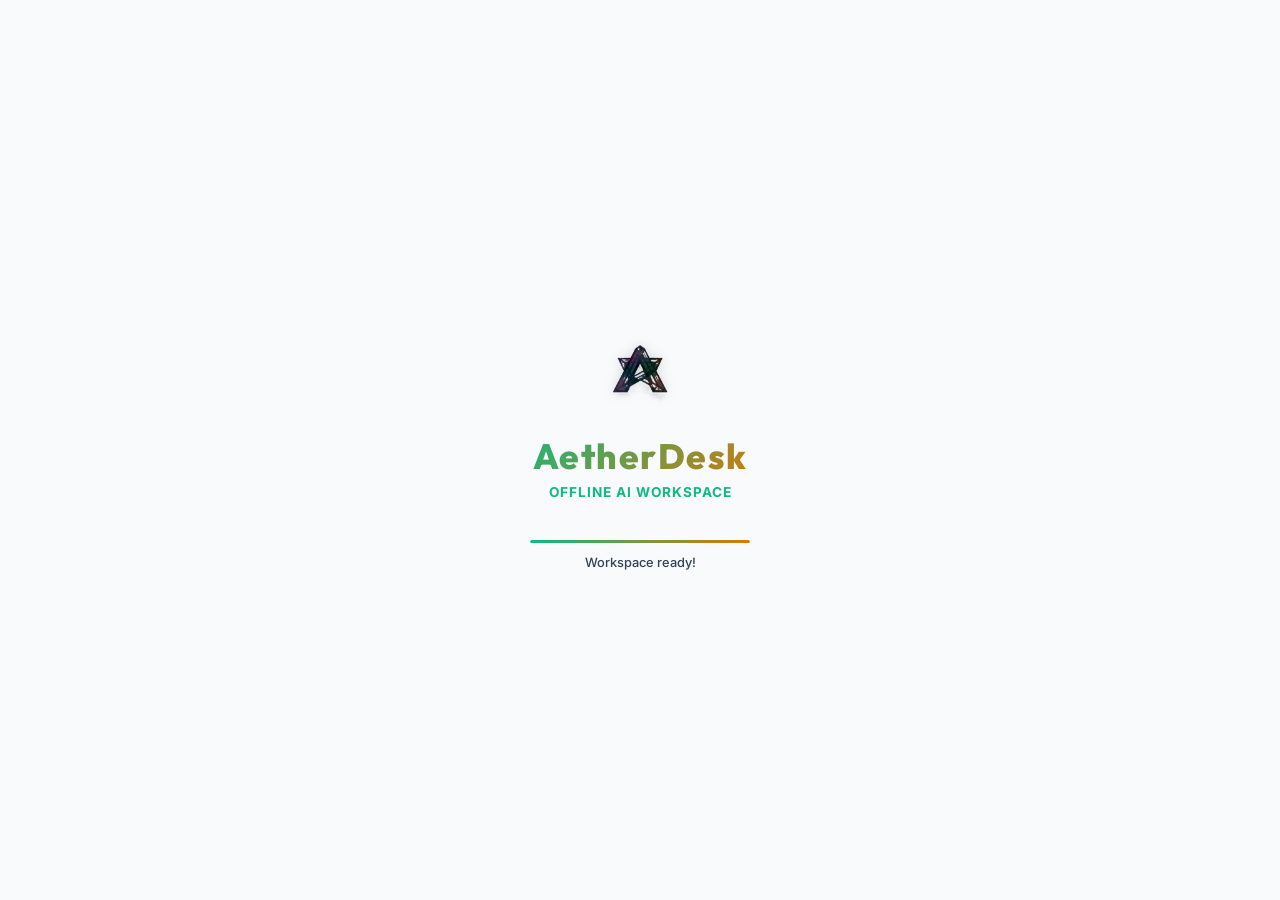
==== commit e4e16f08: "fix(core): resolve launch crash and splash screen hang on Android 16 - Removed enableEdgeToEdge in M" ====
--- a/app/src/main/assets/www/index.html
+++ b/app/src/main/assets/www/index.html
@@ -6,7 +6,7 @@
   <meta name="viewport" content="width=device-width, initial-scale=1.0, user-scalable=no, viewport-fit=cover">
   <link rel="stylesheet" href="style.css">
   <link href="https://fonts.googleapis.com/css2?family=Inter:wght@400;500;600;700&family=Outfit:wght@500;700;800&display=swap" rel="stylesheet">
-    <script src="https://cdn.jsdelivr.net/npm/sortablejs@1.15.0/Sortable.min.js"></script>
+    <!-- SortableJS loaded at bottom of body -->
   
   <style>
     /* Critical FOUC preventer: ensures splash is opaque immediately */
@@ -1497,64 +1497,70 @@
     <div id="scanner-flash" class="flash-overlay"></div>
 
     <!-- Viewfinder HUD (Capture Screen) -->
-    <div id="scanner-capture-screen" class="scanner-screen" style="display: flex; flex-direction: column; justify-content: space-between; width: 100%; height: 100%; padding: 24px 20px; box-sizing: border-box;">
-      <div class="hud-header" style="display: flex; justify-content: space-between; align-items: center; width: 100%; padding-top: env(safe-area-inset-top, 24px);">
-        <button class="btn-hud-close" onclick="closeAetherScanner()" style="margin: 0; padding: 8px; font-size: 1.8rem; background: none; border: none; color: #fff; line-height: 1;">×</button>
-        
-        <div style="display: flex; align-items: center; gap: 16px; z-index: 10002;">
-          <button id="scanner-flashlight-btn" onclick="toggleScannerFlashlight()" class="scanner-utility-btn" style="padding: 8px; background: rgba(255,255,255,0.15); border-radius: 12px; border: none; color: #fff; display: flex; align-items: center; justify-content: center; width: 40px; height: 40px;" title="Toggle Flashlight">
+    <div id="scanner-capture-screen" class="scanner-screen" style="display: flex; flex-direction: column; justify-content: space-between; width: 100%; height: 100%; padding: 0; box-sizing: border-box; position: relative;">
+      
+      <!-- Real Camera Feed (fullscreen background) -->
+      <video id="scanner-camera-feed" autoplay playsinline muted style="position: absolute; inset: 0; width: 100%; height: 100%; object-fit: cover; display: none; z-index: 1;"></video>
+      
+      <!-- Simulated Document Sheet under Viewfinder -->
+      <div id="simulated-document-target" class="document-sheet" style="z-index: 2;">
+        <div class="doc-header-sim"></div>
+        <div class="doc-text-skeleton-line" style="width: 80%;"></div>
+        <div class="doc-text-skeleton-line" style="width: 90%;"></div>
+        <div class="doc-text-skeleton-line" style="width: 70%;"></div>
+        <div class="doc-text-skeleton-line" style="width: 85%;"></div>
+        <div class="doc-text-skeleton-line" style="width: 60%;"></div>
+        <div class="doc-footer-sim"></div>
+      </div>
+      
+      <!-- Grid overlay -->
+      <div class="grid-helper" style="z-index: 3;"></div>
+      
+      <!-- Pulsing AI Edge Alignment Corners -->
+      <div class="edge-corners-box" style="z-index: 4;">
+        <div class="corner top-left"></div>
+        <div class="corner top-right"></div>
+        <div class="corner bottom-left"></div>
+        <div class="corner bottom-right"></div>
+        <div class="scanner-laser-line"></div>
+      </div>
+      
+      <!-- Top HUD bar (transparent overlay) - Close & Utilities -->
+      <div style="position: absolute; top: 0; left: 0; right: 0; z-index: 10; display: flex; justify-content: space-between; align-items: center; padding: env(safe-area-inset-top, 48px) 16px 16px 16px; background: linear-gradient(to bottom, rgba(0,0,0,0.55) 0%, transparent 100%);">
+        <!-- Close button -->
+        <button onclick="closeAetherScanner()" style="width: 44px; height: 44px; border-radius: 50%; background: rgba(0,0,0,0.4); border: none; color: #fff; display: flex; align-items: center; justify-content: center; cursor: pointer; backdrop-filter: blur(10px); -webkit-backdrop-filter: blur(10px);">
+          <svg viewBox="0 0 24 24" fill="none" stroke="currentColor" stroke-width="2.5" style="width: 20px; height: 20px;"><line x1="18" y1="6" x2="6" y2="18"/><line x1="6" y1="6" x2="18" y2="18"/></svg>
+        </button>
+        <!-- Right: Flashlight + Camera Switch -->
+        <div style="display: flex; align-items: center; gap: 12px;">
+          <button id="scanner-flashlight-btn" onclick="toggleScannerFlashlight()" style="width: 44px; height: 44px; border-radius: 50%; background: rgba(0,0,0,0.4); border: none; color: #fff; display: flex; align-items: center; justify-content: center; cursor: pointer; backdrop-filter: blur(10px); -webkit-backdrop-filter: blur(10px);" title="Toggle Flashlight">
             <svg viewBox="0 0 24 24" fill="none" stroke="currentColor" stroke-width="2" style="width: 20px; height: 20px;"><polygon points="13 2 3 14 12 14 11 22 21 10 12 10 13 2"/></svg>
           </button>
-          <button id="scanner-camera-toggle-btn" onclick="switchScannerCamera()" class="scanner-utility-btn" style="padding: 8px; background: rgba(255,255,255,0.15); border-radius: 12px; border: none; color: #fff; display: flex; align-items: center; justify-content: center; width: 40px; height: 40px;" title="Switch Front/Rear Camera">
+          <button id="scanner-camera-toggle-btn" onclick="switchScannerCamera()" style="width: 44px; height: 44px; border-radius: 50%; background: rgba(0,0,0,0.4); border: none; color: #fff; display: flex; align-items: center; justify-content: center; cursor: pointer; backdrop-filter: blur(10px); -webkit-backdrop-filter: blur(10px);" title="Switch Camera">
             <svg viewBox="0 0 24 24" fill="none" stroke="currentColor" stroke-width="2" style="width: 20px; height: 20px;"><path d="M23 4v6h-6M1 20v-6h6M3.51 9a9 9 0 0 1 14.85-3.36L23 10M20.49 15a9 9 0 0 1-14.85 3.36L1 14"/></svg>
           </button>
         </div>
       </div>
       
-      <div class="viewfinder-container">
-        <div class="grid-helper"></div>
+      <!-- Bottom HUD bar: 3-column layout → Import | Shutter (centered) | Batch Badge -->
+      <div style="position: absolute; bottom: 0; left: 0; right: 0; z-index: 10; display: flex; justify-content: space-between; align-items: center; padding: 16px 28px calc(env(safe-area-inset-bottom, 20px) + 16px) 28px; background: linear-gradient(to top, rgba(0,0,0,0.65) 0%, transparent 100%);">
         
-        <!-- Real Camera Feed -->
-        <video id="scanner-camera-feed" autoplay playsinline style="position: absolute; width: 100%; height: 100%; object-fit: cover; display: none; z-index: 1;"></video>
+        <!-- Left: Import from Gallery -->
+        <div style="display: flex; flex-direction: column; align-items: center; gap: 6px; cursor: pointer; width: 64px;" onclick="document.getElementById('fileInput').click()">
+          <div style="width: 44px; height: 44px; border-radius: 12px; border: 1.5px solid rgba(255,255,255,0.6); display: flex; align-items: center; justify-content: center; background: rgba(0,0,0,0.3); backdrop-filter: blur(8px); -webkit-backdrop-filter: blur(8px);">
+            <svg viewBox="0 0 24 24" fill="none" stroke="#ffffff" stroke-width="2" style="width: 20px; height: 20px;"><rect x="3" y="3" width="18" height="18" rx="2" ry="2"/><circle cx="8.5" cy="8.5" r="1.5"/><polyline points="21 15 16 10 5 21"/></svg>
+          </div>
+          <span style="color: rgba(255,255,255,0.85); font-size: 0.68rem; font-weight: 500; letter-spacing: 0.2px;">Gallery</span>
+        </div>
         
-        <!-- Simulated Document Sheet under Viewfinder -->
-        <div id="simulated-document-target" class="document-sheet">
-          <div class="doc-header-sim"></div>
-          <div class="doc-text-skeleton-line" style="width: 80%;"></div>
-          <div class="doc-text-skeleton-line" style="width: 90%;"></div>
-          <div class="doc-text-skeleton-line" style="width: 70%;"></div>
-          <div class="doc-text-skeleton-line" style="width: 85%;"></div>
-          <div class="doc-text-skeleton-line" style="width: 60%;"></div>
-          <div class="doc-footer-sim"></div>
-        </div>
+        <!-- Center: Shutter Button (perfectly centered by flex) -->
+        <button id="scanner-shutter-btn" class="shutter-btn" onclick="captureScannerPage()" style="width: 80px; height: 80px; border-radius: 50%; border: 4px solid #ffffff; background: rgba(255,255,255,0.18); backdrop-filter: blur(8px); -webkit-backdrop-filter: blur(8px); cursor: pointer; flex-shrink: 0; box-shadow: 0 0 0 2px rgba(255,255,255,0.25), 0 6px 30px rgba(0,0,0,0.5); transition: transform 0.1s ease, background 0.1s ease;"></button>
         
-        <!-- Pulsing AI Edge Alignment Corners -->
-        <div class="edge-corners-box">
-          <div class="corner top-left"></div>
-          <div class="corner top-right"></div>
-          <div class="corner bottom-left"></div>
-          <div class="corner bottom-right"></div>
-          <div class="scanner-laser-line"></div>
-        </div>
-      </div>
-      
-      <div class="hud-footer" style="position: relative; height: 130px; display: flex; justify-content: center; align-items: flex-start; padding-bottom: 0px; width: 100%;">
-        
-        <!-- Import Button (Bottom Left or Center? In screenshot, Import is bottom center just below shutter. But wait, we can't put it *below* shutter without a container. Let's make a container for the shutter and import.) -->
-        <div style="display: flex; flex-direction: column; align-items: center; justify-content: center;">
-          <button id="scanner-shutter-btn" class="shutter-btn" onclick="captureScannerPage()" style="margin-bottom: 15px; width: 80px; height: 80px; border: 4px solid #fff;"></button>
-          
-          <div style="display: flex; flex-direction: column; align-items: center; gap: 4px; cursor: pointer;" onclick="document.getElementById('fileInput').click()">
-            <svg viewBox="0 0 24 24" fill="none" stroke="#ffffff" stroke-width="2" style="width: 20px; height: 20px;"><rect x="3" y="3" width="18" height="18" rx="2" ry="2"/><circle cx="8.5" cy="8.5" r="1.5"/><polyline points="21 15 16 10 5 21"/></svg>
-            <span style="color: #ffffff; font-size: 0.75rem; font-weight: 500;">Import</span>
-          </div>
-        </div>
-        
-        <!-- Right side batch badge / Done button -->
-        <div style="position: absolute; right: 0; bottom: 30px; display: flex; align-items: center;">
+        <!-- Right: Batch Badge / Done -->
+        <div style="width: 64px; display: flex; justify-content: flex-end;">
           <div class="batch-badge-container" id="scanner-done-btn" onclick="goToReviewScreen()" style="display: none; cursor: pointer; position: relative;">
-            <img id="scanner-badge-thumbnail" src="" style="width: 45px; height: 45px; border-radius: 6px; object-fit: cover; border: 1.5px solid #ffffff; display: block;" />
-            <div class="batch-badge-count" id="scanner-page-count-badge" style="position: absolute; top: -8px; right: -8px; background: var(--accent-emerald, #10b981); color: #fff; font-size: 0.7rem; font-weight: 700; width: 20px; height: 20px; border-radius: 50%; display: flex; align-items: center; justify-content: center;">0</div>
+            <img id="scanner-badge-thumbnail" src="" style="width: 52px; height: 52px; border-radius: 10px; object-fit: cover; border: 2px solid #ffffff; display: block; box-shadow: 0 2px 12px rgba(0,0,0,0.5);" />
+            <div class="batch-badge-count" id="scanner-page-count-badge" style="position: absolute; top: -8px; right: -8px; background: #10b981; color: #fff; font-size: 0.68rem; font-weight: 700; width: 20px; height: 20px; border-radius: 50%; display: flex; align-items: center; justify-content: center; border: 1.5px solid #000;">0</div>
           </div>
         </div>
       </div>
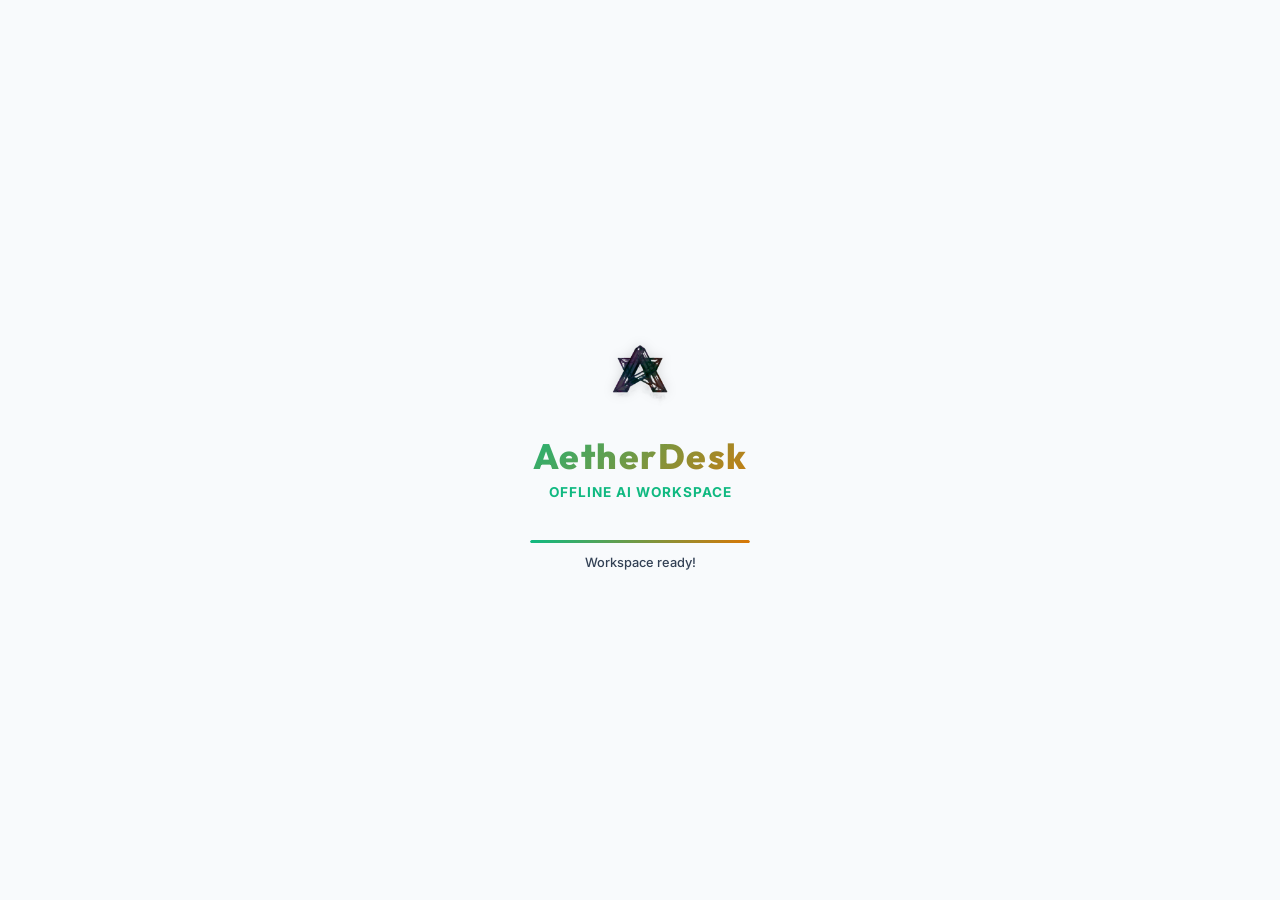
==== commit b713e7fd: "update: Updated few tweaks Removed the odd looking back top-left arrow  Also optimized the UI for a " ====
--- a/app/src/main/assets/www/index.html
+++ b/app/src/main/assets/www/index.html
@@ -6,7 +6,6 @@
   <meta name="viewport" content="width=device-width, initial-scale=1.0, user-scalable=no, viewport-fit=cover">
   <link rel="stylesheet" href="style.css">
   <link href="https://fonts.googleapis.com/css2?family=Inter:wght@400;500;600;700&family=Outfit:wght@500;700;800&display=swap" rel="stylesheet">
-    <!-- SortableJS loaded at bottom of body -->
   
   <style>
     /* Critical FOUC preventer: ensures splash is opaque immediately */
@@ -212,7 +211,7 @@
 
   <!-- App Header -->
   <header class="app-header">
-  <button id="backBtn" class="header-back-btn hidden" onclick="goBack()" aria-label="Back" style="display: none;"><svg viewBox="0 0 24 24" fill="none" stroke="currentColor" stroke-width="2" stroke-linecap="round" stroke-linejoin="round" style="width:20px;height:20px;"><polyline points="15 18 9 12 15 6"/></svg></button>
+
   <div class="header-title-section" style="flex:1; display:flex; align-items:center; gap:8px;">
     <!-- Branding logo removed per user request -->
     
@@ -928,7 +927,7 @@
                 Copy Cutout
               </button>
               <button id="creative-bg-btn-save" class="btn-neon btn-neon-emerald" onclick="downloadBgRemovedImageMobile()" style="flex: 1; display: flex; align-items: center; justify-content: center; gap: 8px; font-size: 0.8rem; min-height: 38px;">
-                <svg style="width: 14px; height: 14px; stroke: currentColor; fill: none;" viewBox="0 0 24 24" stroke-width="2"><path d="M21 15v4a2 2 0 0 1-2-2H5a2 2 0 0 1-2-2v-4"/><polyline points="7 10 12 15 17 10"/><line x1="12" y1="15" x2="12" y2="3"/></svg>
+                <svg style="width: 14px; height: 14px; stroke: currentColor; fill: none;" viewBox="0 0 24 24" stroke-width="2"><path d="M21 15v4a2 2 0 0 1-2 2H5a2 2 0 0 1-2-2v-4"/><polyline points="7 10 12 15 17 10"/><line x1="12" y1="15" x2="12" y2="3"/></svg>
                 Save Cutout
               </button>
             </div>
@@ -1274,7 +1273,7 @@
         <h3 style="font-weight: 700; color: var(--accent-emerald); font-size: 1.15rem; margin: 0; display: flex; align-items: center; gap: 8px;">
           <svg viewBox="0 0 24 24" fill="none" stroke="currentColor" stroke-width="2.5" stroke-linecap="round" stroke-linejoin="round" style="width: 18px; height: 18px;">
             <circle cx="12" cy="12" r="3"/>
-            <path d="M19.4 15a1.65 1.65 0 0 0 .33 1.82l.06.06a2 2 0 1 1-2.83 2.83l-.06-.06a1.65 1.65 0 0 0-1.82-.33 1.65 1.65 0 0 0-1 1.51V21a2 2 0 0 1-4 0v-.09A1.65 1.65 0 0 0 9 19.4a1.65 1.65 0 0 0-1.82.33l-.06.06a2 2 0 1 1-2.83-2.83l.06-.06a1.65 1.65 0 0 0 .33-1.82 1.65 1.65 0 0 0-1.51-1H3a2 2 0 0 1 0-4h.09A1.65 1.65 0 0 0 4.6 9a1.65 1.65 0 0 0-.33-1.82l-.06-.06a2 2 0 1 1 2.83-2.83l.06.06a1.65 1.65 0 0 0 1.82.33H9a1.65 1.65 0 0 0 1-1.51V3a2 2 0 0 1 4 0v.09a1.65 1.65 0 0 0 1 1.51 1.65 1.65 0 0 0 1.82-.33l.06-.06a2 2 0 1 1 2.83 2.83l-.06.06a1.65 1.65 0 0 0-.33 1.82V9a1.65 1.65 0 0 0 1.51 1H21a2 2 0 0 1 0 4h-.09a1.65 1.65 0 0 0-1.51 1z"/>
+            <path d="M19.4 15a1.65 1.65 0 0 0 .33 1.82l.06.06a2 2 0 1 1-2.83 2.83l-.06-.06a1.65 1.65 0 0 0-1.82-.33 1.65 1.65 0 0 0-1 1.51V21a2 2 0 0 1-4 0v-.09A1.65 1.65 0 0 0 9 19.4a1.65 1.65 0 0 0-1.82.33l-.06.06a2 2 0 1 1-2.83-2.83l.06-.06a1.65 1.65 0 0 0 .33-1.82 1.65 1.65 0 0 0-1.51-1H3a2 2 0 0 1 0-4h.09A1.65 1.65 0 0 0 4.6 9a1.65 1.65 0 0 0-.33-1.82l-.06-.06a2 2 0 1 1 2.83-2.83l.06-.06a1.65 1.65 0 0 0 1.82.33H9a1.65 1.65 0 0 0 1-1.51V3a2 2 0 0 1 4 0v.09a1.65 1.65 0 0 0 1 1.51 1.65 1.65 0 0 0 1.82-.33l.06-.06a2 2 0 1 1 2.83 2.83l-.06.06a1.65 1.65 0 0 0-.33 1.82V9a1.65 1.65 0 0 0 1.51 1H21a2 2 0 0 1 0 4h-.09a1.65 1.65 0 0 0-1.51 1z"/>
           </svg>
           <span>App Settings</span>
         </h3>
@@ -1526,12 +1525,13 @@
       </div>
       
       <!-- Top HUD bar (transparent overlay) - Close & Utilities -->
-      <div style="position: absolute; top: 0; left: 0; right: 0; z-index: 10; display: flex; justify-content: space-between; align-items: center; padding: env(safe-area-inset-top, 48px) 16px 16px 16px; background: linear-gradient(to bottom, rgba(0,0,0,0.55) 0%, transparent 100%);">
-        <!-- Close button -->
+      <div class="hud-header" style="position: absolute; top: 0; left: 0; right: 0; z-index: 10; display: flex; justify-content: space-between; align-items: center; padding: env(safe-area-inset-top, 24px) 16px 16px 16px; background: linear-gradient(to bottom, rgba(0,0,0,0.55) 0%, transparent 100%); width: 100%; box-sizing: border-box;">
+        <!-- Close button (Left) -->
         <button onclick="closeAetherScanner()" style="width: 44px; height: 44px; border-radius: 50%; background: rgba(0,0,0,0.4); border: none; color: #fff; display: flex; align-items: center; justify-content: center; cursor: pointer; backdrop-filter: blur(10px); -webkit-backdrop-filter: blur(10px);">
           <svg viewBox="0 0 24 24" fill="none" stroke="currentColor" stroke-width="2.5" style="width: 20px; height: 20px;"><line x1="18" y1="6" x2="6" y2="18"/><line x1="6" y1="6" x2="18" y2="18"/></svg>
         </button>
-        <!-- Right: Flashlight + Camera Switch -->
+        
+        <!-- Right: Flashlight + Camera Switch (Icon only) -->
         <div style="display: flex; align-items: center; gap: 12px;">
           <button id="scanner-flashlight-btn" onclick="toggleScannerFlashlight()" style="width: 44px; height: 44px; border-radius: 50%; background: rgba(0,0,0,0.4); border: none; color: #fff; display: flex; align-items: center; justify-content: center; cursor: pointer; backdrop-filter: blur(10px); -webkit-backdrop-filter: blur(10px);" title="Toggle Flashlight">
             <svg viewBox="0 0 24 24" fill="none" stroke="currentColor" stroke-width="2" style="width: 20px; height: 20px;"><polygon points="13 2 3 14 12 14 11 22 21 10 12 10 13 2"/></svg>
@@ -1543,21 +1543,20 @@
       </div>
       
       <!-- Bottom HUD bar: 3-column layout → Import | Shutter (centered) | Batch Badge -->
-      <div style="position: absolute; bottom: 0; left: 0; right: 0; z-index: 10; display: flex; justify-content: space-between; align-items: center; padding: 16px 28px calc(env(safe-area-inset-bottom, 20px) + 16px) 28px; background: linear-gradient(to top, rgba(0,0,0,0.65) 0%, transparent 100%);">
+      <div class="hud-footer" style="position: absolute; bottom: 0; left: 0; right: 0; z-index: 10; display: grid; grid-template-columns: 1fr auto 1fr; align-items: center; justify-items: center; padding: 16px 28px calc(env(safe-area-inset-bottom, 20px) + 16px) 28px; background: linear-gradient(to top, rgba(0,0,0,0.65) 0%, transparent 100%); width: 100%; box-sizing: border-box;">
         
         <!-- Left: Import from Gallery -->
-        <div style="display: flex; flex-direction: column; align-items: center; gap: 6px; cursor: pointer; width: 64px;" onclick="document.getElementById('fileInput').click()">
+        <div style="justify-self: start; display: flex; flex-direction: column; align-items: center; gap: 6px; cursor: pointer; width: 64px;" onclick="document.getElementById('fileInput').click()">
           <div style="width: 44px; height: 44px; border-radius: 12px; border: 1.5px solid rgba(255,255,255,0.6); display: flex; align-items: center; justify-content: center; background: rgba(0,0,0,0.3); backdrop-filter: blur(8px); -webkit-backdrop-filter: blur(8px);">
             <svg viewBox="0 0 24 24" fill="none" stroke="#ffffff" stroke-width="2" style="width: 20px; height: 20px;"><rect x="3" y="3" width="18" height="18" rx="2" ry="2"/><circle cx="8.5" cy="8.5" r="1.5"/><polyline points="21 15 16 10 5 21"/></svg>
           </div>
-          <span style="color: rgba(255,255,255,0.85); font-size: 0.68rem; font-weight: 500; letter-spacing: 0.2px;">Gallery</span>
         </div>
         
-        <!-- Center: Shutter Button (perfectly centered by flex) -->
-        <button id="scanner-shutter-btn" class="shutter-btn" onclick="captureScannerPage()" style="width: 80px; height: 80px; border-radius: 50%; border: 4px solid #ffffff; background: rgba(255,255,255,0.18); backdrop-filter: blur(8px); -webkit-backdrop-filter: blur(8px); cursor: pointer; flex-shrink: 0; box-shadow: 0 0 0 2px rgba(255,255,255,0.25), 0 6px 30px rgba(0,0,0,0.5); transition: transform 0.1s ease, background 0.1s ease;"></button>
+        <!-- Center: Shutter Button -->
+        <button id="scanner-shutter-btn" class="shutter-btn" onclick="captureScannerPage()" style="justify-self: center; width: 80px; height: 80px; border-radius: 50%; border: 4px solid #ffffff; background: rgba(255,255,255,0.18); backdrop-filter: blur(8px); -webkit-backdrop-filter: blur(8px); cursor: pointer; flex-shrink: 0; box-shadow: 0 0 0 2px rgba(255,255,255,0.25), 0 6px 30px rgba(0,0,0,0.5); transition: transform 0.1s ease, background 0.1s ease;"></button>
         
         <!-- Right: Batch Badge / Done -->
-        <div style="width: 64px; display: flex; justify-content: flex-end;">
+        <div style="justify-self: end; width: 64px; display: flex; justify-content: flex-end;">
           <div class="batch-badge-container" id="scanner-done-btn" onclick="goToReviewScreen()" style="display: none; cursor: pointer; position: relative;">
             <img id="scanner-badge-thumbnail" src="" style="width: 52px; height: 52px; border-radius: 10px; object-fit: cover; border: 2px solid #ffffff; display: block; box-shadow: 0 2px 12px rgba(0,0,0,0.5);" />
             <div class="batch-badge-count" id="scanner-page-count-badge" style="position: absolute; top: -8px; right: -8px; background: #10b981; color: #fff; font-size: 0.68rem; font-weight: 700; width: 20px; height: 20px; border-radius: 50%; display: flex; align-items: center; justify-content: center; border: 1.5px solid #000;">0</div>
@@ -1568,7 +1567,7 @@
 
     <!-- Preview & Crop Screen -->
     <div id="scanner-preview-screen" class="scanner-screen" style="display: none; flex-direction: column; width: 100%; height: 100%; padding: 20px; box-sizing: border-box; justify-content: space-between;">
-      <div class="hud-header">
+      <div class="hud-header" style="margin-top: 0; padding: 0;">
         <span class="hud-title" style="font-size:1rem; font-weight:700;" id="preview-page-indicator">Adjust Crop Boundaries</span>
         <button class="btn-hud-close" onclick="closeAetherScanner()">×</button>
       </div>
@@ -1626,7 +1625,7 @@
 
     <!-- Review Screen -->
     <div id="scanner-review-screen" class="scanner-screen" style="display: none; flex-direction: column; width: 100%; height: 100%; padding: 20px; box-sizing: border-box; justify-content: space-between;">
-      <div class="hud-header">
+      <div class="hud-header" style="margin-top: 0; padding: 0;">
         <span class="hud-title" style="font-size:1rem; font-weight:700;" id="review-page-indicator-title">Review Pages</span>
         <button class="btn-hud-close" onclick="closeAetherScanner()">×</button>
       </div>
@@ -1672,7 +1671,7 @@
 
     <!-- Save Screen -->
     <div id="scanner-save-screen" class="scanner-screen" style="display: none; flex-direction: column; width: 100%; height: 100%; padding: 20px; box-sizing: border-box; justify-content: space-between;">
-      <div class="hud-header" style="margin-bottom: 15px;">
+      <div class="hud-header" style="margin-top: 0; padding: 0; margin-bottom: 15px;">
         <span class="hud-title" style="font-size:1rem; font-weight:700;">Compile Scan Batch</span>
         <button class="btn-hud-close" onclick="closeAetherScanner()">×</button>
       </div>
@@ -1742,7 +1741,7 @@
 
     <!-- Creations List Screen -->
     <div id="scanner-creations-screen" class="scanner-screen" style="display: none; flex-direction: column; width: 100%; height: 100%; padding: 20px; box-sizing: border-box; justify-content: space-between;">
-      <div class="hud-header" style="margin-bottom: 15px;">
+      <div class="hud-header" style="margin-top: 0; padding: 0; margin-bottom: 15px;">
         <span class="hud-title">My Creations</span>
         <button class="btn-hud-close" onclick="closeAetherScanner()">×</button>
       </div>
@@ -1810,4 +1809,4 @@
     });
   </script>
 </body>
-</html>
+</html>
--- a/app/src/main/assets/www/style.css
+++ b/app/src/main/assets/www/style.css
@@ -95,6 +95,7 @@
   flex-direction: column;
   overflow: hidden;
   position: relative;
+  overscroll-behavior-y: none; /* Prevents bounce */
 }
 
 /* ----------------- FLUID BACKGROUND GLOW BLOBS ----------------- */
@@ -271,10 +272,6 @@
   width: 100%;
 }
 
-.tab-content.active {
-  display: flex;
-}
-
 /* Welcome banner */
 .welcome-banner {
   background: linear-gradient(135deg, rgba(16, 185, 129, 0.08) 0%, rgba(245, 158, 11, 0.02) 100%);
@@ -306,6 +303,8 @@
   border-radius: 14px;
   padding: 16px;
   box-shadow: var(--card-shadow);
+  transform: translateZ(0);
+  will-change: transform, box-shadow;
 }
 
 .card {
@@ -407,21 +406,19 @@
   font-weight: 600;
   cursor: pointer;
   outline: none;
-  transition: all 0.2s;
+  transition: all 0.25s cubic-bezier(0.175, 0.885, 0.32, 1.275);
   padding: 10px 16px;
   display: inline-flex;
   align-items: center;
   justify-content: center;
   min-height: 44px;
-}
-
-.btn-secondary:active {
-  background: rgba(255, 255, 255, 0.08);
-  transform: scale(0.98);
+  transform: translateZ(0);
+  will-change: transform;
 }
 
 .btn-secondary:active {
   background: rgba(16, 185, 129, 0.08);
+  transform: scale(0.95) translateZ(0);
 }
 
 .btn-neon {
@@ -430,12 +427,19 @@
   border: none;
   cursor: pointer;
   border-radius: 8px;
-  transition: opacity 0.2s, box-shadow 0.2s, transform 0.2s;
+  transition: all 0.25s cubic-bezier(0.175, 0.885, 0.32, 1.275);
   padding: 10px 16px;
   display: inline-flex;
   align-items: center;
   justify-content: center;
   min-height: 44px;
+  transform: translateZ(0);
+  will-change: transform, box-shadow, opacity;
+}
+
+.btn-neon:active {
+  opacity: 0.9;
+  transform: scale(0.95) translateZ(0);
 }
 
 .btn-neon-emerald {
@@ -446,11 +450,6 @@
 .btn-neon-purple {
   background: linear-gradient(135deg, var(--accent-emerald), var(--accent-gold));
   box-shadow: var(--glow-gold);
-}
-
-.btn-neon:active {
-  opacity: 0.9;
-  transform: scale(0.98);
 }
 
 /* Subtabs */
@@ -906,11 +905,18 @@
 }
 
 /* Tab/Card stretch rules to utilize full mobile screens */
+@keyframes tabFadeIn {
+  from { opacity: 0; transform: translateY(15px); }
+  to { opacity: 1; transform: translateY(0); }
+}
+
 .tab-content.active {
   display: flex;
-  flex: 1;
-  flex-direction: column;
-}
+  animation: tabFadeIn 0.35s cubic-bezier(0.175, 0.885, 0.32, 1.275) forwards;
+  will-change: opacity, transform;
+}
+
+
 .tab-content > .pane-content.active {
   display: flex;
   flex: 1;
@@ -927,6 +933,8 @@
   display: flex;
   flex-direction: column;
   min-height: auto;
+  transform: translateZ(0);
+  will-change: transform, box-shadow;
 }
 #tab-productivity > .glass-panel > .flex-col,
 #creative-pane-paint > .glass-panel > .flex-col,
@@ -1154,7 +1162,11 @@
   justify-content: space-between;
   align-items: center;
   z-index: 10001;
-  margin-top: calc(16px + env(safe-area-inset-top, 24px)); /* Dynamically clears Android system status bar / notch area */
+  padding: 16px;
+  padding-top: calc(env(safe-area-inset-top, 24px) + 16px); /* Ensures clearing of notches */
+  background: linear-gradient(to bottom, rgba(0,0,0,0.55) 0%, transparent 100%);
+  width: 100%;
+  box-sizing: border-box;
 }
 
 .hud-title {
@@ -1327,11 +1339,14 @@
 }
 
 .hud-footer {
-  display: flex;
-  justify-content: space-between;
-  align-items: center;
-  height: 90px;
-  padding: 0 10px;
+  display: grid;
+  grid-template-columns: 1fr auto 1fr;
+  align-items: center;
+  justify-items: center;
+  width: 100%;
+  padding: 16px 28px calc(env(safe-area-inset-bottom, 20px) + 32px) 28px; /* Avoids gesture overlaps */
+  background: linear-gradient(to top, rgba(0,0,0,0.65) 0%, transparent 100%);
+  box-sizing: border-box;
   z-index: 10001;
 }
 
@@ -1617,4 +1632,4 @@
 .scanner-overlay.light-theme .format-chip, .scanner-overlay.light-theme .size-chip { background: rgba(0, 0, 0, 0.02); color: var(--text-secondary); }
 .scanner-overlay.light-theme .format-chip.active, .scanner-overlay.light-theme .size-chip.active { background: rgba(6, 182, 212, 0.08) !important; color: var(--accent-cyan); }
 .scanner-overlay.light-theme .creation-item { background: rgba(0, 0, 0, 0.015); }
-.scanner-overlay.light-theme .batch-badge { background: rgba(16, 185, 129, 0.1); color: var(--accent-emerald); }
+.scanner-overlay.light-theme .batch-badge { background: rgba(16, 185, 129, 0.1); color: var(--accent-emerald); }
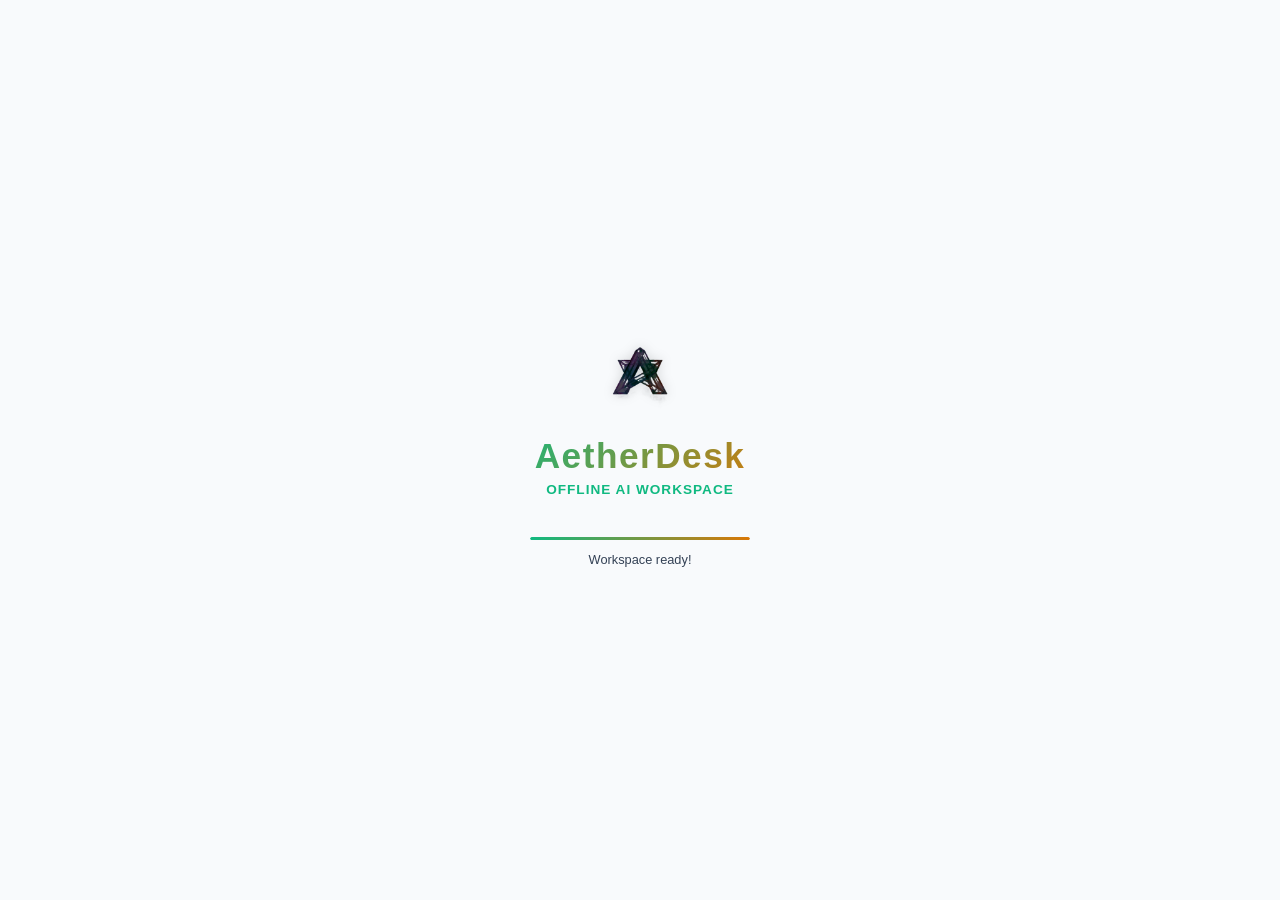
==== commit 5989db6d: "refactor(stability): resolve boot-loop, memory leaks, and UI unresponsiveness - Fix(Boot): Added man" ====
--- a/app/src/main/assets/www/index.html
+++ b/app/src/main/assets/www/index.html
@@ -5,8 +5,7 @@
   <title>AetherDesk Mobile</title>
   <meta name="viewport" content="width=device-width, initial-scale=1.0, user-scalable=no, viewport-fit=cover">
   <link rel="stylesheet" href="style.css">
-  <link href="https://fonts.googleapis.com/css2?family=Inter:wght@400;500;600;700&family=Outfit:wght@500;700;800&display=swap" rel="stylesheet">
-  
+  <!-- <link href="https://fonts.googleapis.com/css2?family=Inter:wght@400;500;600;700&family=Outfit:wght@500;700;800&display=swap" rel="stylesheet"> offline capability -->
   <style>
     /* Critical FOUC preventer: ensures splash is opaque immediately */
     #boot-splash-overlay {
@@ -1174,19 +1173,19 @@
           <div class="resource-detail-grid" style="display: grid; grid-template-columns: 1fr 1fr; gap: 12px; border-top: 1px solid var(--panel-border); padding-top: 12px;">
             <div class="detail-info-row" style="display: flex; flex-direction: column; gap: 2px;">
               <span style="font-size: 0.65rem; color: var(--text-muted); text-transform: uppercase;" id="telemetry-spec1-label">Processor</span>
-              <span style="font-size: 0.8rem; font-weight: 600; color: var(--text-primary); word-break: break-word; overflow-wrap: break-word;" id="telemetry-spec1-val">Snapdragon 8 Gen 3</span>
+              <span style="font-size: 0.8rem; font-weight: 600; color: var(--text-primary); word-break: break-word; overflow-wrap: break-word;" id="telemetry-spec1-val">--</span>
             </div>
             <div class="detail-info-row" style="display: flex; flex-direction: column; gap: 2px;">
               <span style="font-size: 0.65rem; color: var(--text-muted); text-transform: uppercase;" id="telemetry-spec2-label">Cores</span>
-              <span style="font-size: 0.8rem; font-weight: 600; color: var(--text-primary);" id="telemetry-spec2-val">8 Cores (1+5+2)</span>
+              <span style="font-size: 0.8rem; font-weight: 600; color: var(--text-primary);" id="telemetry-spec2-val">--</span>
             </div>
             <div class="detail-info-row" style="display: flex; flex-direction: column; gap: 2px;">
-              <span style="font-size: 0.65rem; color: var(--text-muted); text-transform: uppercase;" id="telemetry-spec3-label">Clock Speed</span>
-              <span style="font-size: 0.8rem; font-weight: 600; color: var(--text-primary);" id="telemetry-spec3-val">3.30 GHz</span>
+              <span style="font-size: 0.65rem; color: var(--text-muted); text-transform: uppercase;" id="telemetry-spec3-label">Device</span>
+              <span style="font-size: 0.8rem; font-weight: 600; color: var(--text-primary);" id="telemetry-spec3-val">--</span>
             </div>
             <div class="detail-info-row" style="display: flex; flex-direction: column; gap: 2px;">
-              <span style="font-size: 0.65rem; color: var(--text-muted); text-transform: uppercase;" id="telemetry-spec4-label">Processes</span>
-              <span style="font-size: 0.8rem; font-weight: 600; color: var(--text-primary);" id="telemetry-spec4-val">120 Active</span>
+              <span style="font-size: 0.65rem; color: var(--text-muted); text-transform: uppercase;" id="telemetry-spec4-label">Hardware</span>
+              <span style="font-size: 0.8rem; font-weight: 600; color: var(--text-primary);" id="telemetry-spec4-val">--</span>
             </div>
           </div>
         </div>
@@ -1500,6 +1499,7 @@
       
       <!-- Real Camera Feed (fullscreen background) -->
       <video id="scanner-camera-feed" autoplay playsinline muted style="position: absolute; inset: 0; width: 100%; height: 100%; object-fit: cover; display: none; z-index: 1;"></video>
+      <canvas id="scanner-tracking-canvas" style="position: absolute; inset: 0; width: 100%; height: 100%; z-index: 5; pointer-events: none !important;"></canvas>
       
       <!-- Simulated Document Sheet under Viewfinder -->
       <div id="simulated-document-target" class="document-sheet" style="z-index: 2;">
@@ -1781,8 +1781,9 @@
     </div>
   </div>
 
-  <script src="https://cdn.jsdelivr.net/npm/sortablejs@1.15.0/Sortable.min.js"></script>
-  <script src="app.js"></script>
+  <script src="lib/sortable.min.js" defer></script>
+  <script src="model-manager.js" defer></script>
+  <script src="app.js" defer></script>
   <script>
     // Initialize Sortable on preview thumbnails when scanner UI is ready
     document.addEventListener('DOMContentLoaded', function() {
--- a/app/src/main/assets/www/style.css
+++ b/app/src/main/assets/www/style.css
@@ -303,7 +303,6 @@
   border-radius: 14px;
   padding: 16px;
   box-shadow: var(--card-shadow);
-  transform: translateZ(0);
   will-change: transform, box-shadow;
 }
 
@@ -412,13 +411,12 @@
   align-items: center;
   justify-content: center;
   min-height: 44px;
-  transform: translateZ(0);
   will-change: transform;
 }
 
 .btn-secondary:active {
   background: rgba(16, 185, 129, 0.08);
-  transform: scale(0.95) translateZ(0);
+  transform: scale(0.95);
 }
 
 .btn-neon {
@@ -433,13 +431,12 @@
   align-items: center;
   justify-content: center;
   min-height: 44px;
-  transform: translateZ(0);
   will-change: transform, box-shadow, opacity;
 }
 
 .btn-neon:active {
   opacity: 0.9;
-  transform: scale(0.95) translateZ(0);
+  transform: scale(0.95);
 }
 
 .btn-neon-emerald {
@@ -922,6 +919,13 @@
   flex: 1;
   flex-direction: column;
 }
+
+video::-webkit-media-controls {
+  display: none !important;
+}
+video::-webkit-media-controls-enclosure {
+  display: none !important;
+}
 #tab-productivity > .glass-panel,
 #codehelper-pane-sandbox > .glass-panel,
 #creative-pane-paint > .glass-panel,
@@ -933,7 +937,6 @@
   display: flex;
   flex-direction: column;
   min-height: auto;
-  transform: translateZ(0);
   will-change: transform, box-shadow;
 }
 #tab-productivity > .glass-panel > .flex-col,
@@ -948,6 +951,7 @@
   flex-direction: column;
   justify-content: flex-start;
   gap: 16px;
+  overflow-y: auto;
 }
 
 /* Custom Segmented Control & Chip Tabs */
@@ -1271,14 +1275,14 @@
   height: 77%;
   pointer-events: none;
   z-index: 3;
-  animation: pulse-corners 2s infinite ease-in-out;
+  /* Replaced by canvas-drawn white corner brackets — hidden in favor of canvas overlay */
 }
 
 .corner {
   position: absolute;
   width: 24px;
   height: 24px;
-  border: 3px solid var(--accent-emerald);
+  border: 3px solid transparent; /* Hidden — replaced by canvas drawing */
 }
 
 .top-left {
@@ -1320,15 +1324,7 @@
 }
 
 .scanner-laser-line {
-  position: absolute;
-  top: 0;
-  left: 0;
-  width: 100%;
-  height: 2px;
-  background: linear-gradient(90deg, transparent, var(--accent-cyan), var(--accent-emerald), var(--accent-cyan), transparent);
-  box-shadow: 0 0 10px var(--accent-cyan);
-  z-index: 4;
-  animation: laser-scan 3.5s infinite linear;
+  display: none; /* Replaced by canvas-drawn white bounding box overlay */
 }
 
 @keyframes laser-scan {
@@ -1632,4 +1628,42 @@
 .scanner-overlay.light-theme .format-chip, .scanner-overlay.light-theme .size-chip { background: rgba(0, 0, 0, 0.02); color: var(--text-secondary); }
 .scanner-overlay.light-theme .format-chip.active, .scanner-overlay.light-theme .size-chip.active { background: rgba(6, 182, 212, 0.08) !important; color: var(--accent-cyan); }
 .scanner-overlay.light-theme .creation-item { background: rgba(0, 0, 0, 0.015); }
-.scanner-overlay.light-theme .batch-badge { background: rgba(16, 185, 129, 0.1); color: var(--accent-emerald); }+.scanner-overlay.light-theme .batch-badge { background: rgba(16, 185, 129, 0.1); color: var(--accent-emerald); }
+
+#scanner-tracking-canvas {
+    pointer-events: none !important;
+    position: absolute;
+    top: 0;
+    left: 0;
+    width: 100%;
+    height: 100%;
+    z-index: 100;
+}
+
+#crop-canvas {
+  width: 100%;
+  height: 100%;
+  touch-action: none;
+  cursor: crosshair;
+  border-radius: 12px;
+}
+
+.scanner-thumb {
+  flex: 0 0 54px;
+  width: 54px;
+  height: 74px;
+  object-fit: cover;
+  border-radius: 8px;
+  border: 1.5px solid rgba(255, 255, 255, 0.18);
+  background: #000;
+  cursor: pointer;
+  opacity: 0.76;
+  transition: border-color 0.2s ease, box-shadow 0.2s ease, opacity 0.2s ease, transform 0.2s ease;
+}
+
+.scanner-thumb.active {
+  border-color: #00f0ff;
+  box-shadow: 0 0 14px rgba(0, 240, 255, 0.35);
+  opacity: 1;
+  transform: translateY(-1px);
+}
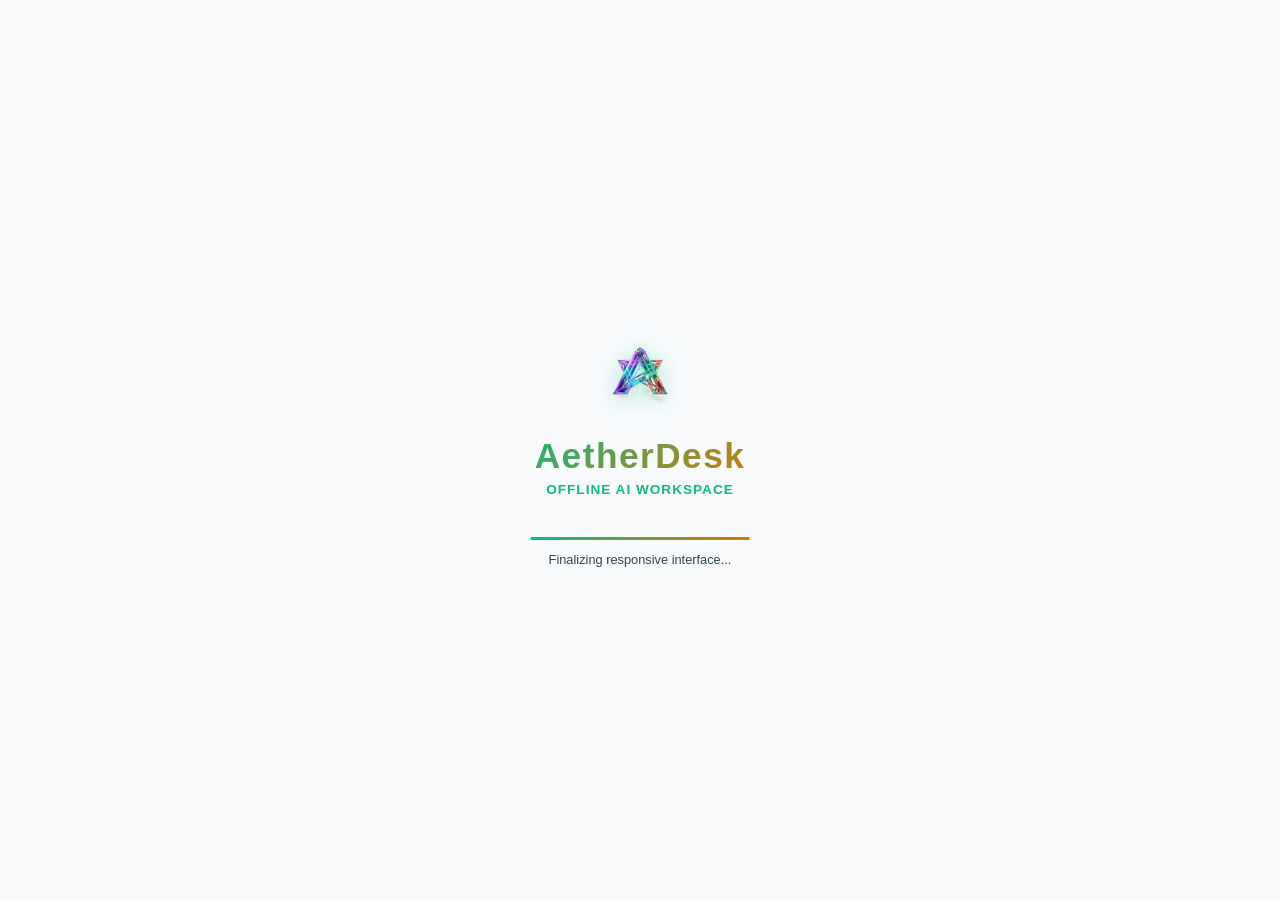
==== commit 37ab9fac: "v1.0.0-stable: Native Android Integrations, ML Kit Full Mode & UX Overhaul Core Architecture & Stabi" ====
--- a/app/src/main/assets/www/index.html
+++ b/app/src/main/assets/www/index.html
@@ -1,10 +1,90 @@
 <!DOCTYPE html>
 <html lang="en">
 <head>
+  <!-- GLOBAL BOOT-TIME ERROR BOUNDARY -->
+  <script>
+    window.isAppBooted = false;
+    window.onerror = function(message, source, lineno, colno, error) {
+      if (!window.isAppBooted) {
+        // Destroy splash screen completely
+        const overlay = document.getElementById('boot-splash-overlay');
+        if (overlay) {
+            overlay.style.display = 'none';
+            overlay.remove();
+        }
+        
+        // Ensure body is visible
+        document.body.style.display = 'block';
+        
+        // Build Fatal Error Card
+        const errorCard = document.createElement('div');
+        errorCard.style.cssText = "position: fixed; z-index: 999999; top: 0; left: 0; right: 0; bottom: 0; background: rgba(15,23,42,0.95); backdrop-filter: blur(10px); display: flex; flex-direction: column; align-items: center; justify-content: center; padding: 20px;";
+        
+        errorCard.innerHTML = `
+          <div style="background: rgba(239,68,68,0.1); border: 1px solid #ef4444; border-radius: 12px; padding: 24px; max-width: 400px; width: 100%; box-shadow: 0 10px 25px rgba(239,68,68,0.2);">
+            <div style="display: flex; align-items: center; gap: 12px; margin-bottom: 16px;">
+              <svg viewBox="0 0 24 24" fill="none" stroke="#ef4444" stroke-width="2" style="width:28px;height:28px;"><polygon points="7.86 2 16.14 2 22 7.86 22 16.14 16.14 22 7.86 22 2 16.14 2 7.86 7.86 2"></polygon><line x1="12" y1="8" x2="12" y2="12"></line><line x1="12" y1="16" x2="12.01" y2="16"></line></svg>
+              <h2 style="color: #ef4444; margin: 0; font-family: 'Outfit', sans-serif; font-size: 1.5rem;">Fatal Boot Error</h2>
+            </div>
+            <p style="color: #f8fafc; font-size: 0.9rem; line-height: 1.5; margin-bottom: 12px; font-family: monospace; word-break: break-all;"><strong>Message:</strong> ${message}</p>
+            <p style="color: #94a3b8; font-size: 0.8rem; margin-bottom: 8px; font-family: monospace; word-break: break-all;"><strong>File:</strong> ${source}</p>
+            <p style="color: #94a3b8; font-size: 0.8rem; margin-bottom: 20px; font-family: monospace;"><strong>Line:</strong> ${lineno}:${colno}</p>
+            <button onclick="window.location.reload()" style="background: #ef4444; color: white; border: none; padding: 12px; border-radius: 6px; width: 100%; font-weight: bold; cursor: pointer; font-family: 'Inter', sans-serif;">Reload App</button>
+          </div>
+        `;
+        document.documentElement.appendChild(errorCard);
+      } else {
+        // Post-boot runtime error dialog
+        const warningCard = document.createElement('div');
+        warningCard.id = "app-runtime-error-popup";
+        warningCard.style.cssText = "position: fixed; z-index: 1000000; top: 0; left: 0; right: 0; bottom: 0; background: rgba(15,23,42,0.85); backdrop-filter: blur(8px); display: flex; flex-direction: column; align-items: center; justify-content: center; padding: 20px; box-sizing: border-box;";
+        
+        const stackInfo = (error && error.stack) ? `<pre style="color: #cbd5e1; font-size: 0.7rem; background: rgba(0,0,0,0.3); padding: 8px; border-radius: 6px; overflow: auto; max-height: 120px; text-align: left; white-space: pre-wrap; word-break: break-all; margin-top: 8px; font-family: monospace;">${error.stack}</pre>` : '';
+        const cleanSource = (source && source.includes('/')) ? source.substring(source.lastIndexOf('/') + 1) : (source || 'Unknown');
+        
+        warningCard.innerHTML = `
+          <div style="background: #1e293b; border: 1px solid #f59e0b; border-radius: 12px; padding: 20px; max-width: 90%; width: 360px; box-shadow: 0 10px 25px rgba(0,0,0,0.5); text-align: center; color: #ffffff; font-family: 'Inter', sans-serif;">
+            <div style="display: flex; align-items: center; gap: 10px; margin-bottom: 12px; justify-content: center;">
+              <svg viewBox="0 0 24 24" fill="none" stroke="#f59e0b" stroke-width="2" style="width:24px;height:24px;"><path d="M10.29 3.86L1.82 18a2 2 0 0 0 1.71 3h16.94a2 2 0 0 0 1.71-3L13.71 3.86a2 2 0 0 0-3.42 0z"></path><line x1="12" y1="9" x2="12" y2="13"></line><line x1="12" y1="17" x2="12.01" y2="17"></line></svg>
+              <h3 style="color: #f59e0b; margin: 0; font-family: 'Outfit', sans-serif; font-size: 1.15rem;">Application Warning</h3>
+            </div>
+            <p style="color: #e2e8f0; font-size: 0.85rem; line-height: 1.4; margin-bottom: 8px; font-family: monospace; word-break: break-all; text-align: left;"><strong>Error:</strong> ${message}</p>
+            <p style="color: #94a3b8; font-size: 0.75rem; margin-bottom: 4px; font-family: monospace; word-break: break-all; text-align: left;"><strong>Source:</strong> ${cleanSource}</p>
+            <p style="color: #94a3b8; font-size: 0.75rem; margin-bottom: 4px; font-family: monospace; text-align: left;"><strong>Location:</strong> Line ${lineno}, Col ${colno}</p>
+            ${stackInfo}
+            <div style="margin-top: 16px; display: flex; gap: 8px;">
+              <button onclick="document.getElementById('app-runtime-error-popup').remove()" style="background: #475569; color: white; border: none; padding: 10px; border-radius: 6px; flex: 1; font-weight: bold; cursor: pointer; font-family: 'Inter', sans-serif; font-size: 0.85rem;">Dismiss</button>
+              <button onclick="window.location.reload()" style="background: #ef4444; color: white; border: none; padding: 10px; border-radius: 6px; flex: 1; font-weight: bold; cursor: pointer; font-family: 'Inter', sans-serif; font-size: 0.85rem;">Reload</button>
+            </div>
+          </div>
+        `;
+        
+        const oldPopup = document.getElementById("app-runtime-error-popup");
+        if (oldPopup) oldPopup.remove();
+        
+        document.documentElement.appendChild(warningCard);
+      }
+    };
+    
+    window.onunhandledrejection = function(event) {
+      if (!window.isAppBooted) {
+         window.onerror(event.reason ? event.reason.toString() : 'Unhandled Promise Rejection', 'Promise', 0, 0, event.reason);
+      } else {
+         const reason = event.reason;
+         const msg = reason ? (reason.message || reason.toString()) : 'Unhandled Promise Rejection';
+         const src = reason ? (reason.fileName || 'Promise') : 'Promise';
+         const line = reason ? (reason.lineNumber || 0) : 0;
+         const col = reason ? (reason.columnNumber || 0) : 0;
+         window.onerror(msg, src, line, col, reason);
+      }
+    };
+  </script>
+
   <meta charset="utf-8">
   <title>AetherDesk Mobile</title>
   <meta name="viewport" content="width=device-width, initial-scale=1.0, user-scalable=no, viewport-fit=cover">
   <link rel="stylesheet" href="style.css">
+  <link rel="stylesheet" href="lib/highlight-theme.css">
   <!-- <link href="https://fonts.googleapis.com/css2?family=Inter:wght@400;500;600;700&family=Outfit:wght@500;700;800&display=swap" rel="stylesheet"> offline capability -->
   <style>
     /* Critical FOUC preventer: ensures splash is opaque immediately */
@@ -127,7 +207,7 @@
   </div>
 
   <!-- Fullscreen Onboarding Overlay -->
-  <div id="onboarding-overlay" style="display: none; position: fixed; top: 0; left: 0; right: 0; bottom: 0; background: #050807; z-index: 99999; flex-direction: column; justify-content: center; align-items: center; box-sizing: border-box; padding: 20px; overflow-y: auto;">
+  <div id="onboarding-overlay" style="display: none; position: fixed; top: 0; left: 0; right: 0; bottom: 0; background: var(--bg-primary); z-index: 99999; flex-direction: column; justify-content: center; align-items: center; box-sizing: border-box; padding: 20px; overflow-y: auto;">
     <div class="glass-panel" style="width: 100%; max-width: 380px; padding: 24px; border-radius: 16px; box-shadow: 0 16px 48px rgba(0,0,0,0.8); display: flex; flex-direction: column; gap: 20px; box-sizing: border-box;">
       
       <!-- Slide 1: Survey -->
@@ -211,9 +291,8 @@
   <!-- App Header -->
   <header class="app-header">
 
-  <div class="header-title-section" style="flex:1; display:flex; align-items:center; gap:8px;">
-    <!-- Branding logo removed per user request -->
-    
+  <div class="header-title-section" style="flex:1; display:flex; align-items:center; gap:8px; cursor:pointer;" onclick="showAppInfoPopup()">
+    <img src="images/logo_transparent.png" class="app-logo-theme" alt="AetherDesk Logo" style="width: 28px; height: 28px; object-fit: contain; filter: drop-shadow(0 0 4px var(--accent-emerald));">
     <div class="header-text">
       <h1 class="header-title">AetherDesk</h1>
       <p class="header-subtitle">OFFLINE AI WORKSPACE</p>
@@ -487,7 +566,7 @@
             <p style="font-size: 0.75rem; color: var(--text-muted);">Simulate a high-fidelity batch scanner with AI Edge alignment and OCR indexing.</p>
             
             <!-- Clickable camera launch card -->
-            <div onclick="openAetherScanner()" class="scanner-card-clickable" style="padding: 28px 24px; border-radius: 16px; background: var(--card-bg-inner); border: 2px dashed var(--accent-emerald); text-align: center; display: flex; flex-direction: column; align-items: center; gap: 12px; cursor: pointer; transition: all 0.2s cubic-bezier(0.16, 1, 0.3, 1);">
+            <div onclick="if(window.AndroidBridge) window.AndroidBridge.launchNativeScanner(); else alert('Native Scanner not available');" class="scanner-card-clickable" style="padding: 28px 24px; border-radius: 16px; background: var(--card-bg-inner); border: 2px dashed var(--accent-emerald); text-align: center; display: flex; flex-direction: column; align-items: center; gap: 12px; cursor: pointer; transition: all 0.2s cubic-bezier(0.16, 1, 0.3, 1);">
               <svg viewBox="0 0 24 24" fill="none" stroke="currentColor" stroke-width="2.5" style="width: 48px; height: 48px; color: var(--accent-emerald); filter: drop-shadow(0 0 6px rgba(16, 185, 129, 0.4));">
                 <path d="M23 19a2 2 0 0 1-2 2H3a2 2 0 0 1-2-2V8a2 2 0 0 1 2-2h4l2-3h6l2 3h4a2 2 0 0 1 2 2z"/>
                 <circle cx="12" cy="13" r="4"/>
@@ -759,20 +838,7 @@
                   </div>
                 </div>
 
-                <div>
-                  <p style="font-size: 0.75rem; font-weight: 600; color: var(--text-secondary); margin-bottom: 6px;">Or Take Webcam Photo:</p>
-                  <div style="background: rgba(0,0,0,0.4); border: 1px solid rgba(255,255,255,0.05); border-radius: 6px; overflow: hidden; position: relative; width: 100%; aspect-ratio: 4/3; display: flex; align-items: center; justify-content: center;">
-                    <video id="ocr-webcam-feed" autoplay playsinline style="width: 100%; height: 100%; object-fit: cover; display: none;"></video>
-                    <canvas id="ocr-webcam-canvas" style="display: none;"></canvas>
-                    <div id="ocr-webcam-placeholder" style="color: var(--text-muted); font-size: 0.75rem; text-align: center; padding: 10px;">
-                      Camera is stopped. Click Start Camera below.
-                    </div>
-                  </div>
-                  <div style="display: flex; gap: 6px; margin-top: 6px;">
-                    <button id="ocr-cam-toggle-btn" class="btn-secondary" style="flex: 1; font-size: 0.7rem; padding: 6px;" onclick="toggleWebcam()">Start Camera</button>
-                    <button id="ocr-capture-btn" class="btn-secondary" style="flex: 1; font-size: 0.7rem; padding: 6px;" onclick="captureWebcamSnapshot()" disabled>Capture Photo</button>
-                  </div>
-                </div>
+                <!-- Legacy Webcam photo block removed. Native ML Kit Scanner used instead. -->
 
                 <button class="btn-neon btn-neon-emerald" style="width:100%;" onclick="extractOcrText()">Extract Text (OCR)</button>
                 <p id="ocr-status-msg" style="font-size: 0.75rem; color: var(--accent-emerald); font-weight:500; margin-top: 2px;"></p>
@@ -1116,77 +1182,64 @@
 
     <!-- Tab 6: Performance Telemetry -->
     <section id="tab-performance" class="tab-content">
-      <div class="glass-panel card" style="padding: 16px;">
-        <div class="card-header" style="margin-bottom: 12px;">
+      <!-- Live Monitoring Card -->
+      <div class="glass-panel" style="padding: 16px; display: flex; flex-direction: column; gap: 16px;">
+        <div class="card-header" style="margin-bottom: 4px;">
           <svg class="card-icon icon-emerald" viewBox="0 0 24 24" fill="none" stroke="currentColor" stroke-width="2" stroke-linecap="round" stroke-linejoin="round" style="width: 16px; height: 16px; color: var(--accent-emerald); filter: drop-shadow(0 0 4px var(--accent-emerald));">
             <line x1="18" y1="20" x2="18" y2="10"/>
             <line x1="12" y1="20" x2="12" y2="4"/>
             <line x1="6" y1="20" x2="6" y2="14"/>
           </svg>
-          <h3>System Performance</h3>
-        </div>
-        
-        <!-- Horizontal Scrollable Resource Chips -->
-        <div class="resource-selector-row" style="display: flex; gap: 10px; overflow-x: auto; padding: 4px 4px 12px 4px; scrollbar-width: none; -webkit-overflow-scrolling: touch; margin-bottom: 8px;">
-          <div class="resource-chip active" id="res-chip-cpu" onclick="selectTelemetryResource('cpu')">
-            <span class="chip-label">CPU</span>
-            <span class="chip-value text-purple" id="telemetry-cpu-pct">--</span>
-            <div class="chip-sparkline-box"><canvas id="sparkline-cpu"></canvas></div>
-          </div>
-          <div class="resource-chip" id="res-chip-ram" onclick="selectTelemetryResource('ram')">
-            <span class="chip-label">Memory</span>
-            <span class="chip-value text-cyan" id="telemetry-ram-pct">--</span>
-            <div class="chip-sparkline-box"><canvas id="sparkline-ram"></canvas></div>
-          </div>
-          <div class="resource-chip" id="res-chip-vram" onclick="selectTelemetryResource('vram')">
-            <span class="chip-label">Swap</span>
-            <span class="chip-value text-rose" id="telemetry-vram-pct">--</span>
-            <div class="chip-sparkline-box"><canvas id="sparkline-vram"></canvas></div>
-          </div>
-          <div class="resource-chip" id="res-chip-gpu" onclick="selectTelemetryResource('gpu')">
-            <span class="chip-label">GPU</span>
-            <span class="chip-value text-emerald" id="telemetry-gpu-pct">--</span>
-            <div class="chip-sparkline-box"><canvas id="sparkline-gpu"></canvas></div>
-          </div>
-          <div class="resource-chip" id="res-chip-temp" onclick="selectTelemetryResource('temp')">
-            <span class="chip-label">Temp</span>
-            <span class="chip-value text-gold" id="telemetry-temp-pct">--</span>
-            <div class="chip-sparkline-box"><canvas id="sparkline-temp"></canvas></div>
-          </div>
-        </div>
-
-        <!-- Big Real-time Graph Detail Card -->
-        <div class="telemetry-detail-card" style="background: rgba(0,0,0,0.25); border: 1px solid var(--panel-border); border-radius: 12px; padding: 16px; display: flex; flex-direction: column; gap: 14px;">
-          <div style="display: flex; justify-content: space-between; align-items: center;">
-            <h4 id="telemetry-detail-title" style="font-size: 0.95rem; font-weight: 700; color: var(--text-primary);">CPU Utilization</h4>
-            <span id="telemetry-detail-val" style="font-size: 1.2rem; font-weight: 800; color: var(--accent-emerald);">--</span>
-          </div>
-          
-          <div style="position: relative; height: 160px; width: 100%; background: rgba(0, 0, 0, 0.3); border-radius: 8px; border: 1px solid var(--panel-border); overflow: hidden; padding: 4px;">
-            <div style="position: absolute; top: 8px; right: 10px; font-size: 0.65rem; color: var(--text-muted); z-index: 10;">60 Seconds History</div>
-            <div style="position: absolute; top: 8px; left: 8px; font-size: 0.65rem; color: var(--text-muted); z-index: 10;">100%</div>
-            <div style="position: absolute; bottom: 8px; left: 8px; font-size: 0.65rem; color: var(--text-muted); z-index: 10;">0%</div>
-            <canvas id="telemetry-detail-chart" style="width: 100%; height: 100%; display: block;"></canvas>
-          </div>
-          
-          <!-- Detailed Specs Grid -->
-          <div class="resource-detail-grid" style="display: grid; grid-template-columns: 1fr 1fr; gap: 12px; border-top: 1px solid var(--panel-border); padding-top: 12px;">
-            <div class="detail-info-row" style="display: flex; flex-direction: column; gap: 2px;">
-              <span style="font-size: 0.65rem; color: var(--text-muted); text-transform: uppercase;" id="telemetry-spec1-label">Processor</span>
-              <span style="font-size: 0.8rem; font-weight: 600; color: var(--text-primary); word-break: break-word; overflow-wrap: break-word;" id="telemetry-spec1-val">--</span>
-            </div>
-            <div class="detail-info-row" style="display: flex; flex-direction: column; gap: 2px;">
-              <span style="font-size: 0.65rem; color: var(--text-muted); text-transform: uppercase;" id="telemetry-spec2-label">Cores</span>
-              <span style="font-size: 0.8rem; font-weight: 600; color: var(--text-primary);" id="telemetry-spec2-val">--</span>
-            </div>
-            <div class="detail-info-row" style="display: flex; flex-direction: column; gap: 2px;">
-              <span style="font-size: 0.65rem; color: var(--text-muted); text-transform: uppercase;" id="telemetry-spec3-label">Device</span>
-              <span style="font-size: 0.8rem; font-weight: 600; color: var(--text-primary);" id="telemetry-spec3-val">--</span>
-            </div>
-            <div class="detail-info-row" style="display: flex; flex-direction: column; gap: 2px;">
-              <span style="font-size: 0.65rem; color: var(--text-muted); text-transform: uppercase;" id="telemetry-spec4-label">Hardware</span>
-              <span style="font-size: 0.8rem; font-weight: 600; color: var(--text-primary);" id="telemetry-spec4-val">--</span>
-            </div>
+          <h3 style="font-weight: 700; color: var(--text-primary); font-size: 1rem; margin: 0; font-family: 'Outfit', sans-serif;">System Performance</h3>
+        </div>
+
+        <div style="display: flex; justify-content: space-between; align-items: center; border-top: 1px solid var(--panel-border); padding-top: 12px;">
+          <div style="display: flex; flex-direction: column; gap: 2px;">
+            <span style="font-weight: 700; font-size: 0.75rem; color: var(--text-secondary); text-transform: uppercase; letter-spacing: 0.5px;">CPU (AetherDesk)</span>
+            <span id="live-cpu-text" style="font-weight: 800; font-size: 1.4rem; color: var(--accent-emerald); filter: drop-shadow(0 0 4px rgba(0, 230, 118, 0.2));">0%</span>
+          </div>
+          <div style="display: flex; flex-direction: column; text-align: right; gap: 2px;">
+            <span style="font-weight: 700; font-size: 0.75rem; color: var(--text-secondary); text-transform: uppercase; letter-spacing: 0.5px;">RAM Utilization</span>
+            <span id="live-ram-text" style="font-weight: 800; font-size: 1.4rem; color: var(--accent-cyan); filter: drop-shadow(0 0 4px rgba(0, 191, 255, 0.2));">0%</span>
+          </div>
+        </div>
+
+        <div style="position: relative; width: 100%; height: 160px; background-color: var(--card-bg-inner); border-radius: 8px; border: 1px solid var(--panel-border); overflow: hidden; padding: 4px; box-sizing: border-box;">
+          <canvas id="performance-graph" width="300" height="150" style="width: 100%; height: 100%; display: block;"></canvas>
+        </div>
+
+        <div style="display: flex; justify-content: space-between; align-items: center; font-size: 0.65rem; color: var(--text-muted);">
+          <span>60 Seconds History</span>
+          <div style="display: flex; gap: 12px; font-weight: 600;">
+            <span style="display: flex; align-items: center; gap: 4px;"><span style="display:inline-block; width:6px; height:6px; background:#00E676; border-radius:50%;"></span>CPU</span>
+            <span style="display: flex; align-items: center; gap: 4px;"><span style="display:inline-block; width:6px; height:6px; background:#00BFFF; border-radius:50%;"></span>RAM</span>
+          </div>
+        </div>
+      </div>
+
+      <!-- Device Specs Card -->
+      <div class="glass-panel" style="padding: 16px; display: flex; flex-direction: column; gap: 14px;">
+        <h4 style="font-size: 0.85rem; font-weight: 700; color: var(--text-primary); margin: 0; border-bottom: 1px solid var(--panel-border); padding-bottom: 8px; text-transform: uppercase; letter-spacing: 0.5px; font-family: 'Outfit', sans-serif;">Device Specifications</h4>
+        <div class="resource-detail-grid" style="display: grid; grid-template-columns: 1fr 1fr; gap: 14px 12px;">
+          <div class="detail-info-row" style="display: flex; flex-direction: column; gap: 2px;">
+            <span style="font-size: 0.65rem; color: var(--text-muted); text-transform: uppercase; font-weight: 600;">Processor</span>
+            <span style="font-size: 0.8rem; font-weight: 600; color: var(--text-primary); word-break: break-word; overflow-wrap: break-word;" id="telemetry-device-processor">--</span>
+          </div>
+          <div class="detail-info-row" style="display: flex; flex-direction: column; gap: 2px;">
+            <span style="font-size: 0.65rem; color: var(--text-muted); text-transform: uppercase; font-weight: 600;">Cores</span>
+            <span style="font-size: 0.8rem; font-weight: 600; color: var(--text-primary);" id="telemetry-device-cores">--</span>
+          </div>
+          <div class="detail-info-row" style="display: flex; flex-direction: column; gap: 2px;">
+            <span style="font-size: 0.65rem; color: var(--text-muted); text-transform: uppercase; font-weight: 600;">Device Model</span>
+            <span style="font-size: 0.8rem; font-weight: 600; color: var(--text-primary);" id="telemetry-device-model">--</span>
+          </div>
+          <div class="detail-info-row" style="display: flex; flex-direction: column; gap: 2px;">
+            <span style="font-size: 0.65rem; color: var(--text-muted); text-transform: uppercase; font-weight: 600;">Manufacturer</span>
+            <span style="font-size: 0.8rem; font-weight: 600; color: var(--text-primary);" id="telemetry-device-manufacturer">--</span>
+          </div>
+          <div class="detail-info-row" style="display: flex; flex-direction: column; gap: 2px; grid-column: span 2;">
+            <span style="font-size: 0.65rem; color: var(--text-muted); text-transform: uppercase; font-weight: 600;">Graphics Engine</span>
+            <span style="font-size: 0.8rem; font-weight: 600; color: var(--text-primary); word-break: break-word; overflow-wrap: break-word;" id="telemetry-device-gpu">--</span>
           </div>
         </div>
       </div>
@@ -1196,7 +1249,7 @@
 
   <!-- Bottom Navigation Bar -->
   <nav class="bottom-nav">
-    <button id="nav-dashboard" class="nav-item active" onclick="switchTab('dashboard')">
+    <button id="nav-dashboard" class="nav-item active" onclick="switchTab('dashboard')" data-tooltip="Dashboard">
       <div class="nav-icon-wrapper">
         <svg class="nav-icon" viewBox="0 0 24 24" fill="none" stroke="currentColor" stroke-width="2" stroke-linecap="round" stroke-linejoin="round">
           <rect x="3" y="3" width="7" height="9"/>
@@ -1205,10 +1258,9 @@
           <rect x="3" y="16" width="7" height="5"/>
         </svg>
       </div>
-      <span class="nav-label">Dashboard</span>
-    </button>
+      </button>
     
-    <button id="nav-productivity" class="nav-item" onclick="switchTab('productivity')">
+    <button id="nav-productivity" class="nav-item" onclick="switchTab('productivity')" data-tooltip="Productivity">
       <div class="nav-icon-wrapper">
         <svg class="nav-icon" viewBox="0 0 24 24" fill="none" stroke="currentColor" stroke-width="2" stroke-linecap="round" stroke-linejoin="round">
           <path d="M14 2H6a2 2 0 0 0-2 2v16a2 2 0 0 0 2 2h12a2 2 0 0 0 2-2V8z"/>
@@ -1217,20 +1269,18 @@
           <line x1="16" y1="17" x2="8" y2="17"/>
         </svg>
       </div>
-      <span class="nav-label">Productivity</span>
-    </button>
+      </button>
     
-    <button id="nav-codehelper" class="nav-item" onclick="switchTab('codehelper')">
+    <button id="nav-codehelper" class="nav-item" onclick="switchTab('codehelper')" data-tooltip="AetherAgent">
       <div class="nav-icon-wrapper">
         <svg class="nav-icon" viewBox="0 0 24 24" fill="none" stroke="currentColor" stroke-width="2" stroke-linecap="round" stroke-linejoin="round">
           <polyline points="16 18 22 12 16 6"/>
           <polyline points="8 6 2 12 8 18"/>
         </svg>
       </div>
-      <span class="nav-label">AetherAgent</span>
-    </button>
+      </button>
     
-    <button id="nav-creative" class="nav-item" onclick="switchTab('creative')">
+    <button id="nav-creative" class="nav-item" onclick="switchTab('creative')" data-tooltip="Studio">
       <div class="nav-icon-wrapper">
         <svg class="nav-icon" viewBox="0 0 24 24" fill="none" stroke="currentColor" stroke-width="2" stroke-linecap="round" stroke-linejoin="round">
           <path d="M12 22C17.5228 22 22 17.5228 22 12C22 6.47715 17.5228 2 12 2C6.47715 2 2 6.47715 2 12C2 14.7255 3.09032 17.1962 4.85857 19C5.32622 19.475 6.00282 19.6139 6.61397 19.3516C6.8824 19.2364 7.17243 19.1765 7.47715 19.1765C8.31818 19.1765 9 19.8583 9 20.6993C9 21.4179 9.5821 22 10.3007 22H12Z"/>
@@ -1240,18 +1290,16 @@
           <circle cx="15.5" cy="14.5" r="1" fill="currentColor"/>
         </svg>
       </div>
-      <span class="nav-label">Studio</span>
-    </button>
+      </button>
     
-    <button id="nav-study" class="nav-item" onclick="switchTab('study')">
+    <button id="nav-study" class="nav-item" onclick="switchTab('study')" data-tooltip="Study">
       <div class="nav-icon-wrapper">
         <svg class="nav-icon" viewBox="0 0 24 24" fill="none" stroke="currentColor" stroke-width="2" stroke-linecap="round" stroke-linejoin="round">
           <path d="M4 19.5A2.5 2.5 0 0 1 6.5 17H20"/>
           <path d="M6.5 2H20v20H6.5A2.5 2.5 0 0 1 4 19.5v-15A2.5 2.5 0 0 1 6.5 2z"/>
         </svg>
       </div>
-      <span class="nav-label">Study</span>
-    </button>
+      </button>
     
     <button id="nav-performance" class="nav-item" onclick="switchTab('performance')">
       <div class="nav-icon-wrapper">
@@ -1261,8 +1309,7 @@
           <line x1="6" y1="20" x2="6" y2="14"/>
         </svg>
       </div>
-      <span class="nav-label">Telemetry</span>
-    </button>
+      </button>
   </nav>
 
   <!-- App Settings Modal -->
@@ -1285,32 +1332,14 @@
       </div>
 
       <div style="display: flex; flex-direction: column; gap: 16px; margin-bottom: 20px;">
-        <!-- Operation Mode Panel -->
-        <div class="flex-col" style="gap: 8px;">
-          <h4 style="font-size: 0.75rem; font-weight: 700; color: var(--text-muted); text-transform: uppercase; letter-spacing: 0.5px;">Operation Mode</h4>
-          <div style="display: flex; flex-direction: column; gap: 8px; background: var(--card-bg-inner); padding: 8px; border-radius: 6px; border: 1px solid var(--panel-border);">
-            <div style="display: flex; justify-content: space-between; align-items: center;">
-              <span style="font-size:0.75rem; font-weight:600; color: var(--text-secondary);">Offline Standalone:</span>
-              <label class="switch">
-                <input type="checkbox" id="mode-standalone-checkbox" onchange="toggleOperationMode(this.checked)">
-                <span class="slider-switch"></span>
-              </label>
-            </div>
-            <div id="settings-api-host-container" style="display: none; flex-direction: column; gap: 4px; margin-top: 4px;">
-              <span style="font-size:0.65rem; color: var(--text-muted);">PC Companion Server URL:</span>
-              <input type="text" id="setting-api-base" class="input-glass" style="font-size:0.7rem; min-height: 28px; padding: 4px 8px; border-radius: 4px;" placeholder="e.g. http://192.168.1.100:49152">
-            </div>
-          </div>
-        </div>
-
         <!-- Model Manager Section -->
         <div class="flex-col" style="gap: 8px;">
-          <h4 style="font-size: 0.75rem; font-weight: 700; color: var(--text-muted); text-transform: uppercase; letter-spacing: 0.5px;">Local AI Models</h4>
-          <button class="btn-secondary" style="width: 100%; min-height: 38px; font-size: 0.8rem; display: flex; align-items: center; justify-content: center; gap: 8px;" onclick="window.location.href='model-manager.html'">
+          <h4 style="font-size: 0.75rem; font-weight: 700; color: var(--text-muted); text-transform: uppercase; letter-spacing: 0.5px;">Download Manager</h4>
+          <button class="btn-secondary" style="width: 100%; min-height: 38px; font-size: 0.8rem; display: flex; align-items: center; justify-content: center; gap: 8px;" onclick="openModelManagerModal()">
             <svg viewBox="0 0 24 24" fill="none" stroke="currentColor" stroke-width="2.5" style="width: 15px; height: 15px; color: var(--accent-emerald);">
               <path d="M21 16V8a2 2 0 0 0-1-1.73l-7-4a2 2 0 0 0-2 0l-7 4A2 2 0 0 0 3 8v8a2 2 0 0 0 1 1.73l-7 4a2 2 0 0 0 2 0l7-4a2 2 0 0 0 2 0l7 4A2 2 0 0 0 21 16z"/>
             </svg>
-            <span>Manage Offline AI Models</span>
+            <span>Download Manager</span>
           </button>
         </div>
 
@@ -1346,8 +1375,7 @@
         <div class="flex-col" style="gap: 8px;">
           <h4 style="font-size: 0.75rem; font-weight: 700; color: var(--text-muted); text-transform: uppercase; letter-spacing: 0.5px;">Local Diagnostics</h4>
           <button class="btn-secondary" style="width: 100%; min-height: 38px; font-size: 0.8rem;" onclick="resetLocalData()">Clear App Local Data</button>
-          <button class="btn-secondary" style="width: 100%; min-height: 38px; font-size: 0.8rem; margin-top: 4px;" onclick="showOnboardingAgain()">Run Feature Setup Survey</button>
-        </div>
+          </div>
       </div>
 
       <div style="display: flex; justify-content: space-between; align-items: center; border-top: 1px solid rgba(255,255,255,0.08); padding-top: 12px;">
@@ -1358,7 +1386,7 @@
   </div>
 
   <!-- Dedicated Full-screen Local Model Manager Modal -->
-  <div id="model-manager-modal" class="modal-overlay" style="display: none; z-index: 100001; background: rgba(5, 8, 7, 0.85); backdrop-filter: blur(24px); -webkit-backdrop-filter: blur(24px);">
+  <div id="model-manager-modal" class="modal-overlay" style="display: none; z-index: 100001;">
     <div class="glass-panel modal-card" style="max-width: 480px; width: 92%; height: 85%; display: flex; flex-direction: column; justify-content: space-between; padding: 24px; box-sizing: border-box; border-radius: 16px; border: 1.5px solid var(--panel-border);">
       <div style="display: flex; align-items: center; justify-content: space-between; border-bottom: 1px solid rgba(255, 255, 255, 0.08); padding-bottom: 12px; margin-bottom: 16px; flex-shrink: 0;">
         <h3 style="font-weight: 700; color: var(--accent-emerald); font-size: 1.2rem; margin: 0; display: flex; align-items: center; gap: 8px; font-family: 'Outfit', sans-serif;">
@@ -1367,7 +1395,7 @@
             <polyline points="3.27 6.96 12 12.01 20.73 6.96"/>
             <line x1="12" y1="22.08" x2="12" y2="12"/>
           </svg>
-          <span>Local AI Model Manager</span>
+          <span>Download Manager</span>
         </h3>
         <button style="background: none; border: none; color: var(--text-muted); cursor: pointer;" onclick="closeModelManagerModal()">
           <svg style="width: 20px; height: 20px;" fill="none" stroke="currentColor" stroke-width="2.5" viewBox="0 0 24 24">
@@ -1376,7 +1404,13 @@
           </svg>
         </button>
       </div>
-
+ 
+      <!-- Category Tabs -->
+      <div class="segmented-control" style="margin-bottom: 12px; flex-shrink: 0;">
+        <button class="segment-btn active" id="dl-tab-models" onclick="switchDownloadTab('models')" style="flex: 1; text-align: center; justify-content: center; font-size: 0.75rem;">AI Models</button>
+        <button class="segment-btn" id="dl-tab-plugins" onclick="switchDownloadTab('plugins')" style="flex: 1; text-align: center; justify-content: center; font-size: 0.75rem;">Plugins</button>
+      </div>
+ 
       <!-- Scrollable list of models -->
       <div id="model-manager-list-container" style="flex: 1; overflow-y: auto; display: flex; flex-direction: column; gap: 12px; margin-bottom: 16px; padding-right: 4px;">
         <!-- Dynamic models rendered here -->
@@ -1385,9 +1419,11 @@
       <!-- Storage and Action Footer -->
       <div style="border-top: 1px solid rgba(255,255,255,0.08); padding-top: 16px; display: flex; flex-direction: column; gap: 12px; flex-shrink: 0;">
         <div style="display: flex; flex-direction: column; gap: 6px;">
-          <div style="display: flex; justify-content: space-between; font-size: 0.7rem; color: var(--text-secondary);">
-            <span>Device Storage: <b id="model-manager-storage-text">-- / -- GB Free</b></span>
-            <span id="model-manager-storage-percent">--%</span>
+          <div style="display: flex; justify-content: space-between; align-items: flex-start; font-size: 0.75rem; color: var(--text-secondary); width: 100%;">
+            <div style="flex: 1; min-width: 0; overflow: hidden; text-overflow: ellipsis; white-space: normal;">
+              Device Storage: <b id="model-manager-storage-text" style="color: var(--text-primary);">--</b>
+            </div>
+            <div id="model-manager-storage-percent" style="font-weight: 700; color: var(--accent-emerald); margin-left: 8px; flex-shrink: 0;">--%</div>
           </div>
           <div style="width: 100%; height: 8px; background: rgba(255,255,255,0.05); border-radius: 4px; overflow: hidden; position: relative;">
             <div id="model-manager-storage-bar" style="width: 0%; height: 100%; background: linear-gradient(90deg, var(--accent-cyan) 0%, var(--accent-emerald) 100%); border-radius: 4px; transition: width 0.3s ease;"></div>
@@ -1490,205 +1526,44 @@
   </div>
 
   <!-- Aether Document Scanner Viewport Overlay -->
-  <div id="aether-scanner-viewport" class="scanner-overlay" style="display: none; flex-direction: column; justify-content: stretch; padding: 0; background: #000000; color: #ffffff;">
-    <!-- Camera Shutter Flash Overlay -->
-    <div id="scanner-flash" class="flash-overlay"></div>
-
-    <!-- Viewfinder HUD (Capture Screen) -->
-    <div id="scanner-capture-screen" class="scanner-screen" style="display: flex; flex-direction: column; justify-content: space-between; width: 100%; height: 100%; padding: 0; box-sizing: border-box; position: relative;">
-      
-      <!-- Real Camera Feed (fullscreen background) -->
-      <video id="scanner-camera-feed" autoplay playsinline muted style="position: absolute; inset: 0; width: 100%; height: 100%; object-fit: cover; display: none; z-index: 1;"></video>
-      <canvas id="scanner-tracking-canvas" style="position: absolute; inset: 0; width: 100%; height: 100%; z-index: 5; pointer-events: none !important;"></canvas>
-      
-      <!-- Simulated Document Sheet under Viewfinder -->
-      <div id="simulated-document-target" class="document-sheet" style="z-index: 2;">
-        <div class="doc-header-sim"></div>
-        <div class="doc-text-skeleton-line" style="width: 80%;"></div>
-        <div class="doc-text-skeleton-line" style="width: 90%;"></div>
-        <div class="doc-text-skeleton-line" style="width: 70%;"></div>
-        <div class="doc-text-skeleton-line" style="width: 85%;"></div>
-        <div class="doc-text-skeleton-line" style="width: 60%;"></div>
-        <div class="doc-footer-sim"></div>
-      </div>
-      
-      <!-- Grid overlay -->
-      <div class="grid-helper" style="z-index: 3;"></div>
-      
-      <!-- Pulsing AI Edge Alignment Corners -->
-      <div class="edge-corners-box" style="z-index: 4;">
-        <div class="corner top-left"></div>
-        <div class="corner top-right"></div>
-        <div class="corner bottom-left"></div>
-        <div class="corner bottom-right"></div>
-        <div class="scanner-laser-line"></div>
-      </div>
-      
-      <!-- Top HUD bar (transparent overlay) - Close & Utilities -->
-      <div class="hud-header" style="position: absolute; top: 0; left: 0; right: 0; z-index: 10; display: flex; justify-content: space-between; align-items: center; padding: env(safe-area-inset-top, 24px) 16px 16px 16px; background: linear-gradient(to bottom, rgba(0,0,0,0.55) 0%, transparent 100%); width: 100%; box-sizing: border-box;">
-        <!-- Close button (Left) -->
-        <button onclick="closeAetherScanner()" style="width: 44px; height: 44px; border-radius: 50%; background: rgba(0,0,0,0.4); border: none; color: #fff; display: flex; align-items: center; justify-content: center; cursor: pointer; backdrop-filter: blur(10px); -webkit-backdrop-filter: blur(10px);">
-          <svg viewBox="0 0 24 24" fill="none" stroke="currentColor" stroke-width="2.5" style="width: 20px; height: 20px;"><line x1="18" y1="6" x2="6" y2="18"/><line x1="6" y1="6" x2="18" y2="18"/></svg>
-        </button>
-        
-        <!-- Right: Flashlight + Camera Switch (Icon only) -->
+  <div id="aether-scanner-viewport" class="scanner-overlay" style="display: none; z-index: 100000;">
+  
+    <!-- Save Screen -->
+    <div id="scanner-save-screen" class="scanner-screen glass-panel" style="display: none; flex-direction: column; width: 100%; height: 100%; padding: 20px; box-sizing: border-box; justify-content: space-between; background: var(--glass-bg); backdrop-filter: blur(24px); -webkit-backdrop-filter: blur(24px); border: 1px solid var(--glass-border);">
+      <div style="display: flex; align-items: center; justify-content: space-between; margin-bottom: 16px; flex-shrink: 0; width: 100%;">
         <div style="display: flex; align-items: center; gap: 12px;">
-          <button id="scanner-flashlight-btn" onclick="toggleScannerFlashlight()" style="width: 44px; height: 44px; border-radius: 50%; background: rgba(0,0,0,0.4); border: none; color: #fff; display: flex; align-items: center; justify-content: center; cursor: pointer; backdrop-filter: blur(10px); -webkit-backdrop-filter: blur(10px);" title="Toggle Flashlight">
-            <svg viewBox="0 0 24 24" fill="none" stroke="currentColor" stroke-width="2" style="width: 20px; height: 20px;"><polygon points="13 2 3 14 12 14 11 22 21 10 12 10 13 2"/></svg>
+          <button onclick="closeAetherScanner()" style="background: none; border: none; color: var(--text-primary); cursor: pointer; display: flex; align-items: center; justify-content: center; padding: 4px;">
+            <svg viewBox="0 0 24 24" fill="none" stroke="currentColor" stroke-width="2.5" style="width: 20px; height: 20px;"><path d="M19 12H5M12 19l-7-7 7-7"/></svg>
           </button>
-          <button id="scanner-camera-toggle-btn" onclick="switchScannerCamera()" style="width: 44px; height: 44px; border-radius: 50%; background: rgba(0,0,0,0.4); border: none; color: #fff; display: flex; align-items: center; justify-content: center; cursor: pointer; backdrop-filter: blur(10px); -webkit-backdrop-filter: blur(10px);" title="Switch Camera">
-            <svg viewBox="0 0 24 24" fill="none" stroke="currentColor" stroke-width="2" style="width: 20px; height: 20px;"><path d="M23 4v6h-6M1 20v-6h6M3.51 9a9 9 0 0 1 14.85-3.36L23 10M20.49 15a9 9 0 0 1-14.85 3.36L1 14"/></svg>
-          </button>
-        </div>
-      </div>
-      
-      <!-- Bottom HUD bar: 3-column layout → Import | Shutter (centered) | Batch Badge -->
-      <div class="hud-footer" style="position: absolute; bottom: 0; left: 0; right: 0; z-index: 10; display: grid; grid-template-columns: 1fr auto 1fr; align-items: center; justify-items: center; padding: 16px 28px calc(env(safe-area-inset-bottom, 20px) + 16px) 28px; background: linear-gradient(to top, rgba(0,0,0,0.65) 0%, transparent 100%); width: 100%; box-sizing: border-box;">
-        
-        <!-- Left: Import from Gallery -->
-        <div style="justify-self: start; display: flex; flex-direction: column; align-items: center; gap: 6px; cursor: pointer; width: 64px;" onclick="document.getElementById('fileInput').click()">
-          <div style="width: 44px; height: 44px; border-radius: 12px; border: 1.5px solid rgba(255,255,255,0.6); display: flex; align-items: center; justify-content: center; background: rgba(0,0,0,0.3); backdrop-filter: blur(8px); -webkit-backdrop-filter: blur(8px);">
-            <svg viewBox="0 0 24 24" fill="none" stroke="#ffffff" stroke-width="2" style="width: 20px; height: 20px;"><rect x="3" y="3" width="18" height="18" rx="2" ry="2"/><circle cx="8.5" cy="8.5" r="1.5"/><polyline points="21 15 16 10 5 21"/></svg>
-          </div>
-        </div>
-        
-        <!-- Center: Shutter Button -->
-        <button id="scanner-shutter-btn" class="shutter-btn" onclick="captureScannerPage()" style="justify-self: center; width: 80px; height: 80px; border-radius: 50%; border: 4px solid #ffffff; background: rgba(255,255,255,0.18); backdrop-filter: blur(8px); -webkit-backdrop-filter: blur(8px); cursor: pointer; flex-shrink: 0; box-shadow: 0 0 0 2px rgba(255,255,255,0.25), 0 6px 30px rgba(0,0,0,0.5); transition: transform 0.1s ease, background 0.1s ease;"></button>
-        
-        <!-- Right: Batch Badge / Done -->
-        <div style="justify-self: end; width: 64px; display: flex; justify-content: flex-end;">
-          <div class="batch-badge-container" id="scanner-done-btn" onclick="goToReviewScreen()" style="display: none; cursor: pointer; position: relative;">
-            <img id="scanner-badge-thumbnail" src="" style="width: 52px; height: 52px; border-radius: 10px; object-fit: cover; border: 2px solid #ffffff; display: block; box-shadow: 0 2px 12px rgba(0,0,0,0.5);" />
-            <div class="batch-badge-count" id="scanner-page-count-badge" style="position: absolute; top: -8px; right: -8px; background: #10b981; color: #fff; font-size: 0.68rem; font-weight: 700; width: 20px; height: 20px; border-radius: 50%; display: flex; align-items: center; justify-content: center; border: 1.5px solid #000;">0</div>
-          </div>
-        </div>
-      </div>
-    </div>
-
-    <!-- Preview & Crop Screen -->
-    <div id="scanner-preview-screen" class="scanner-screen" style="display: none; flex-direction: column; width: 100%; height: 100%; padding: 20px; box-sizing: border-box; justify-content: space-between;">
-      <div class="hud-header" style="margin-top: 0; padding: 0;">
-        <span class="hud-title" style="font-size:1rem; font-weight:700;" id="preview-page-indicator">Adjust Crop Boundaries</span>
-        <button class="btn-hud-close" onclick="closeAetherScanner()">×</button>
-      </div>
-
-      <div style="flex: 1; display: flex; gap: 16px; margin: 15px 0; align-items: center; position: relative; min-height: 0;">
-        <!-- Canvas view displaying captured page with crop lines -->
-        <div style="flex: 1; height: 100%; background: #000; border-radius: 12px; position: relative; overflow: hidden; display: flex; justify-content: center; align-items: center; border: 1.5px solid rgba(255, 255, 255, 0.05); box-shadow: inset 0 0 30px rgba(0, 0, 0, 0.8);">
-          <canvas id="crop-canvas" style="max-width: 100%; max-height: 100%; object-fit: contain; display: block;"></canvas>
-        </div>
-
-        <!-- Floating vertical action column on the right -->
-        <div style="display: flex; flex-direction: column; gap: 12px; width: 56px; align-items: center; flex-shrink: 0;">
-          <button class="action-column-btn" onclick="rotatePreviewPage()" title="Rotate 90°">
-            <svg viewBox="0 0 24 24" fill="none" stroke="currentColor" stroke-width="2.5" style="width: 20px; height: 20px;"><path d="M21.5 2v6h-6M21.34 15.57a10 10 0 1 1-.57-8.38l5.67-5.67"/></svg>
-            <span style="font-size:0.55rem; font-weight:700; color:var(--text-secondary); margin-top:3px;">Rotate</span>
-          </button>
-          <button class="action-column-btn" onclick="retakePreviewPage()" title="Retake Snap">
-            <svg viewBox="0 0 24 24" fill="none" stroke="currentColor" stroke-width="2.5" style="width: 20px; height: 20px;"><path d="M23 4v6h-6M1 20v-6h6M3.51 9a9 9 0 0 1 14.85-3.36L23 10M1 14l4.64 4.36A9 9 0 0 0 20.49 15"/></svg>
-            <span style="font-size:0.55rem; font-weight:700; color:var(--text-secondary); margin-top:3px;">Retake</span>
-          </button>
-          <button class="action-column-btn" onclick="resetPreviewCrop()" title="Reset Crop">
-            <svg viewBox="0 0 24 24" fill="none" stroke="currentColor" stroke-width="2.5" style="width: 20px; height: 20px;"><path d="M3 12a9 9 0 1 0 9-9 9.75 9.75 0 0 0-6.74 2.74L3 8M3 3v5h5"/></svg>
-            <span style="font-size:0.55rem; font-weight:700; color:var(--text-secondary); margin-top:3px;">Reset</span>
-          </button>
-        </div>
-      </div>
-
-      <!-- Aspect Ratio Toolbar -->
-      <div style="display: flex; gap: 8px; justify-content: center; align-items: center; background: rgba(255,255,255,0.02); padding: 6px; border-radius: 8px; border: 1px solid var(--panel-border); margin-bottom: 12px; flex-shrink: 0;">
-        <span style="font-size: 0.7rem; font-weight: 700; color: var(--text-muted); margin-right: 4px;">RATIO</span>
-        <button class="chip-tab active" id="btn-aspect-free" onclick="setCropAspectLock('free')">Free</button>
-        <button class="chip-tab" id="btn-aspect-1-1" onclick="setCropAspectLock('1:1')">1:1</button>
-        <button class="chip-tab" id="btn-aspect-4-3" onclick="setCropAspectLock('4:3')">4:3</button>
-        <button class="chip-tab" id="btn-aspect-16-9" onclick="setCropAspectLock('16:9')">16:9</button>
-      </div>
-
-      <!-- Bottom controls: Thumbnails slider and review trigger -->
-      <div style="display: flex; flex-direction: column; gap: 14px; flex-shrink: 0;">
-        <!-- Thumbnail tray -->
-        <div style="display: flex; gap: 10px; overflow-x: auto; padding: 4px; scrollbar-width: none; align-items: center; -webkit-overflow-scrolling: touch;">
-          <div id="preview-thumbnails-container" style="display: flex; gap: 8px;"></div>
-          <!-- Add Page Card -->
-          <div onclick="addMorePagesToScanner()" style="flex: 0 0 60px; height: 80px; border: 2px dashed rgba(255, 255, 255, 0.2); border-radius: 8px; display: flex; flex-direction: column; align-items: center; justify-content: center; cursor: pointer; background: rgba(255,255,255,0.01); flex-shrink: 0;">
-            <svg viewBox="0 0 24 24" fill="none" stroke="currentColor" stroke-width="3" style="width:18px; height:18px; color:var(--text-muted);"><line x1="12" y1="5" x2="12" y2="19"/><line x1="5" y1="12" x2="19" y2="12"/></svg>
-            <span style="font-size: 0.55rem; color: var(--text-muted); font-weight: 700; margin-top: 4px;">Add Page</span>
-          </div>
-        </div>
-
-        <div style="display: flex; justify-content: space-between; align-items: center;">
-          <span style="font-size: 0.75rem; color: var(--text-muted);" id="preview-status-text">Adjust document cropping circles</span>
-          <button class="btn-neon" onclick="goToReviewScreen()" style="padding: 10px 20px; font-size: 0.8rem;">Review and Edit &gt;</button>
-        </div>
-      </div>
-    </div>
-
-    <!-- Review Screen -->
-    <div id="scanner-review-screen" class="scanner-screen" style="display: none; flex-direction: column; width: 100%; height: 100%; padding: 20px; box-sizing: border-box; justify-content: space-between;">
-      <div class="hud-header" style="margin-top: 0; padding: 0;">
-        <span class="hud-title" style="font-size:1rem; font-weight:700;" id="review-page-indicator-title">Review Pages</span>
-        <button class="btn-hud-close" onclick="closeAetherScanner()">×</button>
-      </div>
-
-      <!-- Main Display for Selected Page -->
-      <div style="flex: 1; display: flex; justify-content: center; align-items: center; margin: 15px 0; background: #000; border-radius: 12px; border: 1px solid var(--panel-border); overflow: hidden; position: relative; min-height: 0;">
-        <img id="review-main-img" style="max-width: 100%; max-height: 100%; object-fit: contain; display: block;">
-        <span style="position: absolute; bottom: 8px; left: 8px; background: rgba(0,0,0,0.6); padding: 2px 8px; border-radius: 4px; font-size: 0.65rem; color: #fff;" id="review-current-index-label">1/2</span>
-      </div>
-
-      <!-- Actions and Finish -->
-      <div style="display: flex; flex-direction: column; gap: 14px; flex-shrink: 0;">
-        <!-- Horizontal scrollable review thumbnails -->
-        <div id="review-thumbnails-container" style="display: flex; gap: 8px; overflow-x: auto; padding: 4px; scrollbar-width: none; -webkit-overflow-scrolling: touch;"></div>
-
-        <!-- Filters & Page Actions Grid -->
-        <div style="display: flex; flex-direction: column; gap: 10px; background: rgba(255,255,255,0.03); padding: 12px; border-radius: 12px; border: 1px solid var(--panel-border); box-sizing: border-box; width: 100%;">
-          <!-- Filters selection -->
-          <div style="display: flex; flex-direction: column; gap: 6px;">
-            <span style="font-size: 0.65rem; color: var(--text-muted); text-transform: uppercase; font-weight: 700; letter-spacing: 0.5px;">Page Filter</span>
-            <div style="display: flex; gap: 8px; width: 100%;">
-              <button class="scanner-utility-btn" style="flex: 1; min-height: 32px;" onclick="applyReviewFilter('original')">Original</button>
-              <button class="scanner-utility-btn" style="flex: 1; min-height: 32px;" onclick="applyReviewFilter('grayscale')">Grayscale</button>
-              <button class="scanner-utility-btn" style="flex: 1; min-height: 32px;" onclick="applyReviewFilter('color')">Color</button>
-            </div>
-          </div>
-          <!-- Edit Actions -->
-          <div style="display: flex; flex-direction: column; gap: 6px;">
-            <span style="font-size: 0.65rem; color: var(--text-muted); text-transform: uppercase; font-weight: 700; letter-spacing: 0.5px;">Edit / Manage Page</span>
-            <div style="display: flex; gap: 8px; width: 100%;">
-              <button class="scanner-utility-btn" style="flex: 1; min-height: 32px; color: var(--accent-emerald); border-color: rgba(16, 185, 129, 0.3); background: rgba(16, 185, 129, 0.05);" onclick="adjustCropFromReview()">Adjust Crop</button>
-              <button class="scanner-utility-btn" style="flex: 1; min-height: 32px; color: #f43f5e; border-color: rgba(244, 63, 94, 0.3); background: rgba(244, 63, 94, 0.05);" onclick="deleteReviewPage()">Delete Page</button>
-            </div>
-          </div>
-        </div>
-
-        <button class="btn-neon btn-neon-cyan" onclick="goToSaveScreen()" style="width: 100%; padding: 12px; font-size: 0.9rem; display: flex; align-items: center; justify-content: center; gap: 8px;">
-          <svg viewBox="0 0 24 24" fill="none" stroke="currentColor" stroke-width="3" style="width:16px; height:16px;"><polyline points="20 6 9 17 4 12"/></svg>
-          Finish Scan Batch
-        </button>
-      </div>
-    </div>
-
-    <!-- Save Screen -->
-    <div id="scanner-save-screen" class="scanner-screen" style="display: none; flex-direction: column; width: 100%; height: 100%; padding: 20px; box-sizing: border-box; justify-content: space-between;">
-      <div class="hud-header" style="margin-top: 0; padding: 0; margin-bottom: 15px;">
-        <span class="hud-title" style="font-size:1rem; font-weight:700;">Compile Scan Batch</span>
-        <button class="btn-hud-close" onclick="closeAetherScanner()">×</button>
+          <span style="font-family: 'Outfit', sans-serif; font-size: 1.25rem; font-weight: 800; color: var(--text-primary);">Export</span>
+        </div>
+        <button onclick="closeAetherScanner()" style="background: rgba(255,255,255,0.06); border: none; color: var(--text-primary); border-radius: 50%; width: 34px; height: 34px; display: flex; align-items: center; justify-content: center; cursor: pointer; font-size: 20px; transition: background 0.2s;">&times;</button>
       </div>
 
       <div style="flex: 1; display: flex; flex-direction: column; gap: 20px; overflow-y: auto; padding-right: 4px; margin-bottom: 15px;">
         <!-- Preview Card -->
-        <div style="display: flex; gap: 14px; background: rgba(255,255,255,0.02); border: 1px solid var(--panel-border); border-radius: 12px; padding: 14px; align-items: center;">
+        <div style="display: flex; gap: 14px; background: var(--card-bg-inner); border: 1px solid var(--panel-border); border-radius: 12px; padding: 14px; align-items: center; box-shadow: inset 0 0 10px rgba(255,255,255,0.05);">
           <div style="width: 70px; height: 90px; background: #000; border-radius: 6px; border: 1px solid var(--panel-border); overflow: hidden; display: flex; justify-content: center; align-items: center; flex-shrink: 0;">
             <img id="save-preview-img" style="max-width: 100%; max-height: 100%; object-fit: contain;">
           </div>
           <div style="flex: 1; display: flex; flex-direction: column; gap: 6px; min-width: 0;">
-            <span style="font-size:0.65rem; color:var(--text-muted); font-weight:700; text-transform:uppercase;">Document Name</span>
+            <span style="font-size:0.65rem; color:var(--text-muted); font-weight:700; text-transform:uppercase; letter-spacing:0.5px;">Document Name</span>
             <div style="display: flex; align-items: center; gap: 6px; position: relative;">
               <input type="text" id="save-filename-input" class="input-glass" style="padding: 6px 30px 6px 10px; font-size: 0.85rem;" value="Scan_120626_1917">
               <svg viewBox="0 0 24 24" fill="none" stroke="currentColor" stroke-width="2" style="width:14px; height:14px; color:var(--text-muted); position:absolute; right:10px; pointer-events:none;"><path d="M12 20h9M16.5 3.5a2.121 2.121 0 0 1 3 3L7 19l-4 1 1-4L16.5 3.5z"/></svg>
             </div>
             <span id="save-file-count-label" style="font-size:0.7rem; color:var(--text-secondary);">2 pages</span>
+          </div>
+        </div>
+
+        <!-- Organize Pages Section -->
+        <div class="flex-col" style="gap: 8px;">
+          <div style="display: flex; justify-content: space-between; align-items: center; width: 100%;">
+            <span style="font-size:0.75rem; font-weight:700; color:var(--text-secondary);">Organize Pages (Drag to Reorder)</span>
+            <span style="font-size:0.65rem; color:var(--text-muted);">Tap 'X' to delete</span>
+          </div>
+          <div id="preview-thumbnails-container" style="display: flex; gap: 10px; overflow-x: auto; padding: 4px 0 10px 0; -webkit-overflow-scrolling: touch; scroll-behavior: smooth;">
+            <!-- Thumbnails and "+" add button will be rendered here dynamically -->
           </div>
         </div>
 
@@ -1696,46 +1571,37 @@
         <div class="flex-col" style="gap: 8px;">
           <span style="font-size:0.75rem; font-weight:700; color:var(--text-secondary);">File Type</span>
           <div style="display: flex; gap: 10px;">
-            <div id="save-format-pdf" class="format-chip active" onclick="selectSaveFormat('PDF')" style="flex:1; text-align:center; padding:10px; border-radius:8px; border:1px solid var(--panel-border); background:rgba(255,255,255,0.02); cursor:pointer; font-size:0.8rem; font-weight:700; transition:all 0.2s;">PDF</div>
-            <div id="save-format-photo" class="format-chip" onclick="selectSaveFormat('PHOTO')" style="flex:1; text-align:center; padding:10px; border-radius:8px; border:1px solid var(--panel-border); background:rgba(255,255,255,0.02); cursor:pointer; font-size:0.8rem; font-weight:700; transition:all 0.2s;">Photo</div>
+            <div id="save-format-pdf" class="format-chip active" onclick="selectSaveFormat('PDF')" style="flex:1; text-align:center; padding:10px; border-radius:8px; border:1px solid var(--panel-border); background:var(--card-bg-inner); cursor:pointer; font-size:0.8rem; font-weight:700; transition:all 0.2s;">PDF</div>
+            <div id="save-format-photo" class="format-chip" onclick="selectSaveFormat('PHOTO')" style="flex:1; text-align:center; padding:10px; border-radius:8px; border:1px solid var(--panel-border); background:var(--card-bg-inner); cursor:pointer; font-size:0.8rem; font-weight:700; transition:all 0.2s;">Photo</div>
           </div>
         </div>
 
         <!-- Size Compression Selector -->
-        <div class="flex-col" style="gap: 8px;">
-          <span style="font-size:0.75rem; font-weight:700; color:var(--text-secondary);">File Size</span>
+        <div class="flex-col" id="save-filesize-container" style="gap: 8px;">
+          <div style="display:flex; justify-content:space-between; align-items:center;">
+            <span style="font-size:0.75rem; font-weight:700; color:var(--text-secondary);">File Size</span>
+            <span id="estimated-file-size-label" style="font-size:0.7rem; color:var(--accent-cyan); font-weight:600;">(Estimated: ~0 KB)</span>
+          </div>
           <div style="display: flex; gap: 8px;">
-            <div id="save-size-orig" class="size-chip active" onclick="selectSaveSize('original')" style="flex:1; text-align:center; padding:8px; border-radius:8px; border:1px solid var(--panel-border); background:rgba(255,255,255,0.02); cursor:pointer; font-size:0.75rem; font-weight:600; transition:all 0.2s;">Original</div>
-            <div id="save-size-med" class="size-chip" onclick="selectSaveSize('medium')" style="flex:1; text-align:center; padding:8px; border-radius:8px; border:1px solid var(--panel-border); background:rgba(255,255,255,0.02); cursor:pointer; font-size:0.75rem; font-weight:600; transition:all 0.2s;">Medium</div>
-            <div id="save-size-small" class="size-chip" onclick="selectSaveSize('small')" style="flex:1; text-align:center; padding:8px; border-radius:8px; border:1px solid var(--panel-border); background:rgba(255,255,255,0.02); cursor:pointer; font-size:0.75rem; font-weight:600; transition:all 0.2s;">Small</div>
+            <div id="save-size-high" class="size-chip" onclick="selectSaveSize('high')" style="flex:1; text-align:center; padding:8px; border-radius:8px; border:1px solid var(--panel-border); background:var(--card-bg-inner); cursor:pointer; font-size:0.75rem; font-weight:600; transition:all 0.2s;">High</div>
+            <div id="save-size-orig" class="size-chip active" onclick="selectSaveSize('original')" style="flex:1; text-align:center; padding:8px; border-radius:8px; border:1px solid var(--panel-border); background:var(--card-bg-inner); cursor:pointer; font-size:0.75rem; font-weight:600; transition:all 0.2s;">Original</div>
+            <div id="save-size-med" class="size-chip" onclick="selectSaveSize('medium')" style="flex:1; text-align:center; padding:8px; border-radius:8px; border:1px solid var(--panel-border); background:var(--card-bg-inner); cursor:pointer; font-size:0.75rem; font-weight:600; transition:all 0.2s;">Medium</div>
+            <div id="save-size-small" class="size-chip" onclick="selectSaveSize('small')" style="flex:1; text-align:center; padding:8px; border-radius:8px; border:1px solid var(--panel-border); background:var(--card-bg-inner); cursor:pointer; font-size:0.75rem; font-weight:600; transition:all 0.2s;">Small</div>
           </div>
         </div>
 
         <!-- Simulated OneDrive/Share locations list -->
         <div style="display: flex; flex-direction: column; gap: 8px;">
           <span style="font-size:0.75rem; font-weight:700; color:var(--text-secondary);">Save Destination</span>
-          
-          <div onclick="performSaveAction('share')" style="display:flex; justify-content:space-between; align-items:center; padding:12px; background:rgba(255,255,255,0.02); border-radius:8px; border:1px solid var(--panel-border); cursor:pointer; transition:background 0.2s;">
-            <div style="display:flex; align-items:center; gap:10px;">
-              <svg viewBox="0 0 24 24" fill="none" stroke="currentColor" stroke-width="2" style="width:16px; height:16px; color:var(--accent-cyan);"><path d="M4 12v8a2 2 0 0 0 2 2h12a2 2 0 0 0 2-2v-8M16 6l-4-4-4 4M12 2v16"/></svg>
-              <span style="font-size: 0.8rem; font-weight:600;">Share Document</span>
-            </div>
-            <span style="font-size:0.7rem; color:var(--text-muted);">&gt;</span>
-          </div>
-
-          <div onclick="performSaveAction('onedrive')" style="display:flex; justify-content:space-between; align-items:center; padding:12px; background:rgba(255,255,255,0.02); border-radius:8px; border:1px solid var(--panel-border); cursor:pointer; transition:background 0.2s;">
-            <div style="display:flex; align-items:center; gap:10px;">
-              <svg viewBox="0 0 24 24" fill="none" stroke="currentColor" stroke-width="2" style="width:16px; height:16px; color:var(--accent-purple);"><path d="M18 10h-1.26A8 8 0 1 0 9 20h9a5 5 0 0 0 0-10z"/></svg>
-              <span style="font-size: 0.8rem; font-weight:600;">Save to OneDrive</span>
-            </div>
-            <span style="font-size:0.7rem; color:var(--text-muted);">&gt;</span>
-          </div>
-        </div>
-      </div>
-
-      <button class="btn-neon" onclick="performSaveAction('phone')" style="width: 100%; padding: 12px; font-size: 0.9rem; display: flex; align-items: center; justify-content: center; gap: 8px;">
-        <svg viewBox="0 0 24 24" fill="none" stroke="currentColor" stroke-width="2.5" style="width:16px; height:16px;"><path d="M21 15v4a2 2 0 0 1-2 2H5a2 2 0 0 1-2-2v-4M7 10l5 5 5-5M12 15V3"/></svg>
-        Save to Phone (Downloads)
+          <div id="save-destination-list" style="display: flex; flex-direction: column; gap: 8px;">
+            <!-- Rendered dynamically in JS -->
+          </div>
+        </div>
+      </div>
+
+      <button class="btn-neon" onclick="performSaveAction('phone')" style="width: 100%; padding: 14px; font-size: 0.95rem; font-weight: 700; display: flex; align-items: center; justify-content: center; gap: 8px; background: #10b981 !important; color: #fff !important; border: none !important; box-shadow: 0 4px 15px rgba(16,185,129,0.3) !important;">
+        <svg viewBox="0 0 24 24" fill="none" stroke="currentColor" stroke-width="2.5" style="width:18px; height:18px;"><path d="M21 15v4a2 2 0 0 1-2 2H5a2 2 0 0 1-2-2v-4M7 10l5 5 5-5M12 15V3"/></svg>
+        Save to Downloads
       </button>
     </div>
 
@@ -1766,7 +1632,7 @@
   </div>
 
   <!-- Error Alert Modal -->
-  <div id="error-alert-modal" class="modal-overlay" style="display:none; position:fixed; top:0; left:0; right:0; bottom:0; background:rgba(0,0,0,0.8); z-index:100000; align-items:center; justify-content:center; padding: 20px; box-sizing: border-box;">
+  <div id="error-alert-modal" class="modal-overlay" style="display:none; z-index:100000;">
     <div class="glass-panel" style="width:100%; max-width:340px; padding:20px; display:flex; flex-direction:column; gap:16px; border-color:var(--accent-rose); box-shadow: 0 0 25px rgba(244,63,94,0.3); box-sizing: border-box; border-radius: 14px; background: rgba(15, 11, 25, 0.95); backdrop-filter: blur(20px);">
       <h4 style="color:var(--accent-rose); font-weight:700; display:flex; align-items:center; gap:8px; font-size:1.05rem; margin: 0;">
         <svg style="width: 20px; height: 20px; stroke: var(--accent-rose); fill: none; flex-shrink: 0;" viewBox="0 0 24 24" stroke-width="2.5">
@@ -1781,8 +1647,155 @@
     </div>
   </div>
 
+  
+  <!-- Dedicated Full-screen App User Guide Modal -->
+  <div id="app-guide-modal" class="modal-overlay" style="display: none; z-index: 100002;">
+    <div class="glass-panel modal-card" style="width: 100%; height: 100%; max-width: none; display: flex; flex-direction: column; justify-content: flex-start; padding: 0; box-sizing: border-box; border-radius: 0; border: none; top: 0; left: 0; background: var(--glass-bg);">
+      
+      <!-- Screen 0: Guide Index -->
+      <div id="guide-screen-index" style="display: flex; flex-direction: column; height: 100%;">
+        <div style="display: flex; align-items: center; justify-content: space-between; padding: 20px 24px 16px 24px; border-bottom: 1px solid var(--panel-border); flex-shrink: 0; background: rgba(0,0,0,0.2);">
+          <h3 style="font-weight: 700; color: var(--accent-cyan); font-size: 1.2rem; margin: 0; display: flex; align-items: center; gap: 8px; font-family: 'Outfit', sans-serif;">
+            <svg viewBox="0 0 24 24" fill="none" stroke="currentColor" stroke-width="2.5" style="width: 20px; height: 20px;">
+              <path d="M2 3h6a4 4 0 0 1 4 4v14a3 3 0 0 0-3-3H2z"></path><path d="M22 3h-6a4 4 0 0 0-4 4v14a3 3 0 0 1 3-3h7z"></path>
+            </svg>
+            <span>AetherDesk User Guide</span>
+          </h3>
+          <button style="background: none; border: none; color: var(--text-muted); cursor: pointer;" onclick="window.closeAppGuideModal()">
+            <svg style="width: 24px; height: 24px;" fill="none" stroke="currentColor" stroke-width="2.5" viewBox="0 0 24 24"><line x1="18" y1="6" x2="6" y2="18"></line><line x1="6" y1="6" x2="18" y2="18"></line></svg>
+          </button>
+        </div>
+
+        <div style="flex: 1; overflow-y: auto; padding: 16px 24px; display: flex; flex-direction: column; gap: 12px;">
+          <p style="color: var(--text-secondary); font-size: 0.85rem; margin-bottom: 8px;">Select a topic to learn more about AetherDesk's offline capabilities.</p>
+          
+          <button class="btn-secondary" style="justify-content: flex-start; padding: 16px; font-size: 0.95rem;" onclick="window.showGuideTopic('getting-started')">
+            <svg viewBox="0 0 24 24" fill="none" stroke="currentColor" stroke-width="2" style="width:18px;height:18px;color:var(--accent-cyan);margin-right:12px;"><polygon points="5 3 19 12 5 21 5 3"></polygon></svg>
+            1. Getting Started & UI Basics
+          </button>
+          <button class="btn-secondary" style="justify-content: flex-start; padding: 16px; font-size: 0.95rem;" onclick="window.showGuideTopic('local-ai')">
+            <svg viewBox="0 0 24 24" fill="none" stroke="currentColor" stroke-width="2" style="width:18px;height:18px;color:var(--accent-emerald);margin-right:12px;"><path d="M21 16V8a2 2 0 0 0-1-1.73l-7-4a2 2 0 0 0-2 0l-7 4A2 2 0 0 0 3 8v8a2 2 0 0 0 1 1.73l-7 4a2 2 0 0 0 2 0l7-4a2 2 0 0 0 2 0l7 4A2 2 0 0 0 21 16z"></path></svg>
+            2. Local AI & CodeHelper
+          </button>
+          <button class="btn-secondary" style="justify-content: flex-start; padding: 16px; font-size: 0.95rem;" onclick="window.showGuideTopic('universal-viewer')">
+            <svg viewBox="0 0 24 24" fill="none" stroke="currentColor" stroke-width="2" style="width:18px;height:18px;color:var(--accent-gold);margin-right:12px;"><path d="M14 2H6a2 2 0 0 0-2 2v16a2 2 0 0 0 2 2h12a2 2 0 0 0 2-2V8z"></path><polyline points="14 2 14 8 20 8"></polyline></svg>
+            3. Universal File Viewer
+          </button>
+          <button class="btn-secondary" style="justify-content: flex-start; padding: 16px; font-size: 0.95rem;" onclick="window.showGuideTopic('scanner')">
+            <svg viewBox="0 0 24 24" fill="none" stroke="currentColor" stroke-width="2" style="width:18px;height:18px;color:#a855f7;margin-right:12px;"><rect x="3" y="3" width="18" height="18" rx="2" ry="2"></rect><circle cx="8.5" cy="8.5" r="1.5"></circle><polyline points="21 15 16 10 5 21"></polyline></svg>
+            4. Aether Scanner
+          </button>
+          <button class="btn-secondary" style="justify-content: flex-start; padding: 16px; font-size: 0.95rem;" onclick="window.showGuideTopic('privacy')">
+            <svg viewBox="0 0 24 24" fill="none" stroke="currentColor" stroke-width="2" style="width:18px;height:18px;color:var(--text-muted);margin-right:12px;"><rect x="3" y="11" width="18" height="11" rx="2" ry="2"></rect><path d="M7 11V7a5 5 0 0 1 10 0v4"></path></svg>
+            5. Storage & Privacy
+          </button>
+        </div>
+      </div>
+
+      <!-- Screen 1: Getting Started -->
+      <div id="guide-screen-getting-started" class="guide-content-screen" style="display: none; flex-direction: column; height: 100%;">
+        <div style="display: flex; align-items: center; justify-content: space-between; padding: 16px 24px; border-bottom: 1px solid var(--panel-border); background: rgba(0,0,0,0.2);">
+          <div style="display: flex; align-items: center; gap: 12px;">
+            <button class="btn-icon" onclick="window.backToGuideIndex()" style="background: transparent; border: none; color: var(--text-primary); padding: 0;">
+              <svg viewBox="0 0 24 24" fill="none" stroke="currentColor" stroke-width="2.5" style="width:24px; height:24px;"><path d="M19 12H5M12 19l-7-7 7-7"/></svg>
+            </button>
+            <h3 style="font-weight: 700; color: var(--accent-cyan); font-size: 1.1rem; margin: 0;">Getting Started</h3>
+          </div>
+        </div>
+        <div style="flex: 1; overflow-y: auto; padding: 24px; line-height: 1.6; color: var(--text-secondary); font-size: 0.9rem;">
+          <h4 style="color: var(--text-primary); margin-bottom: 12px;">Welcome to AetherDesk Mobile</h4>
+          <p style="margin-bottom: 16px;">This application brings desktop-class utility tools directly to your mobile device, engineered specifically to operate <b>100% offline</b>.</p>
+          <h4 style="color: var(--text-primary); margin-bottom: 12px;">Navigation & UI</h4>
+          <p style="margin-bottom: 16px;"><b>The Dashboard:</b> The main screen provides a systemic overview. You can view telemetry (RAM usage, battery) and quick-launch modules.</p>
+          <p style="margin-bottom: 16px;"><b>Bottom Navigation:</b> The five icons at the bottom instantly switch between core views. <i>Pro Tip:</i> Long-press any icon to reveal a floating tooltip explaining its function.</p>
+          <p style="margin-bottom: 16px;"><b>Settings:</b> The gear icon in the top right opens App Settings. Here you can toggle Light/Dark mode and access the Download Manager.</p>
+        </div>
+      </div>
+
+      <!-- Screen 2: Local AI -->
+      <div id="guide-screen-local-ai" class="guide-content-screen" style="display: none; flex-direction: column; height: 100%;">
+        <div style="display: flex; align-items: center; justify-content: space-between; padding: 16px 24px; border-bottom: 1px solid var(--panel-border); background: rgba(0,0,0,0.2);">
+          <div style="display: flex; align-items: center; gap: 12px;">
+            <button class="btn-icon" onclick="window.backToGuideIndex()" style="background: transparent; border: none; color: var(--text-primary); padding: 0;">
+              <svg viewBox="0 0 24 24" fill="none" stroke="currentColor" stroke-width="2.5" style="width:24px; height:24px;"><path d="M19 12H5M12 19l-7-7 7-7"/></svg>
+            </button>
+            <h3 style="font-weight: 700; color: var(--accent-emerald); font-size: 1.1rem; margin: 0;">Local AI & CodeHelper</h3>
+          </div>
+        </div>
+        <div style="flex: 1; overflow-y: auto; padding: 24px; line-height: 1.6; color: var(--text-secondary); font-size: 0.9rem;">
+          <h4 style="color: var(--text-primary); margin-bottom: 12px;">On-Device Large Language Models</h4>
+          <p style="margin-bottom: 16px;">AetherDesk can run advanced LLMs directly on your phone's processor. This means zero latency, no subscription fees, and absolute privacy.</p>
+          <h4 style="color: var(--text-primary); margin-bottom: 12px;">Downloading Models</h4>
+          <p style="margin-bottom: 16px;">Navigate to <b>Settings > Download Manager > AI Models</b>. You will find quantized versions of Gemma, Llama, and Mistral. Tap download to save them to your device storage. Be aware these files are several gigabytes in size.</p>
+          <h4 style="color: var(--text-primary); margin-bottom: 12px;">Chatting with CodeHelper</h4>
+          <p style="margin-bottom: 16px;">Open the AI Chat tab. Select your downloaded model from the top dropdown. The AI remembers your conversation context. If it starts acting confused or you want to start a new topic, tap the "Clear Chat" brush icon to flush its memory.</p>
+        </div>
+      </div>
+
+      <!-- Screen 3: Universal Viewer -->
+      <div id="guide-screen-universal-viewer" class="guide-content-screen" style="display: none; flex-direction: column; height: 100%;">
+        <div style="display: flex; align-items: center; justify-content: space-between; padding: 16px 24px; border-bottom: 1px solid var(--panel-border); background: rgba(0,0,0,0.2);">
+          <div style="display: flex; align-items: center; gap: 12px;">
+            <button class="btn-icon" onclick="window.backToGuideIndex()" style="background: transparent; border: none; color: var(--text-primary); padding: 0;">
+              <svg viewBox="0 0 24 24" fill="none" stroke="currentColor" stroke-width="2.5" style="width:24px; height:24px;"><path d="M19 12H5M12 19l-7-7 7-7"/></svg>
+            </button>
+            <h3 style="font-weight: 700; color: var(--accent-gold); font-size: 1.1rem; margin: 0;">Universal File Viewer</h3>
+          </div>
+        </div>
+        <div style="flex: 1; overflow-y: auto; padding: 24px; line-height: 1.6; color: var(--text-secondary); font-size: 0.9rem;">
+          <h4 style="color: var(--text-primary); margin-bottom: 12px;">Decoding Files Offline</h4>
+          <p style="margin-bottom: 16px;">The Universal Viewer natively decodes Code (.py, .js, .c), Text (.md, .txt), Jupyter Notebooks (.ipynb), and Media files without requiring internet.</p>
+          <h4 style="color: var(--text-primary); margin-bottom: 12px;">Handling Office Documents</h4>
+          <p style="margin-bottom: 16px;">Parsing `.docx` (Microsoft Word) or `.xlsx` (Excel) files requires heavy Javascript libraries. To keep the app fast, these are optional downloads.</p>
+          <p style="margin-bottom: 16px;">To view these files, go to <b>Settings > Download Manager > Offline Engines</b>. Download Mammoth.js for Word documents or SheetJS for Spreadsheets. Once downloaded, the Viewer will automatically utilize these engines when opening Office files.</p>
+        </div>
+      </div>
+
+      <!-- Screen 4: Scanner -->
+      <div id="guide-screen-scanner" class="guide-content-screen" style="display: none; flex-direction: column; height: 100%;">
+        <div style="display: flex; align-items: center; justify-content: space-between; padding: 16px 24px; border-bottom: 1px solid var(--panel-border); background: rgba(0,0,0,0.2);">
+          <div style="display: flex; align-items: center; gap: 12px;">
+            <button class="btn-icon" onclick="window.backToGuideIndex()" style="background: transparent; border: none; color: var(--text-primary); padding: 0;">
+              <svg viewBox="0 0 24 24" fill="none" stroke="currentColor" stroke-width="2.5" style="width:24px; height:24px;"><path d="M19 12H5M12 19l-7-7 7-7"/></svg>
+            </button>
+            <h3 style="font-weight: 700; color: #a855f7; font-size: 1.1rem; margin: 0;">Aether Scanner</h3>
+          </div>
+        </div>
+        <div style="flex: 1; overflow-y: auto; padding: 24px; line-height: 1.6; color: var(--text-secondary); font-size: 0.9rem;">
+          <h4 style="color: var(--text-primary); margin-bottom: 12px;">Document Digitization</h4>
+          <p style="margin-bottom: 16px;">The Scanner uses native Android ML Kit algorithms to detect document edges, crop precisely, and apply image enhancement filters.</p>
+          <h4 style="color: var(--text-primary); margin-bottom: 12px;">Batch Processing</h4>
+          <p style="margin-bottom: 16px;">When you finish a scan session, you are taken to the "Compile Scan Batch" screen. From here, you can tap the <b>[+] Add</b> button to re-open the camera. Any new scans will be seamlessly appended to your existing batch.</p>
+          <h4 style="color: var(--text-primary); margin-bottom: 12px;">Organizing & Deleting</h4>
+          <p style="margin-bottom: 16px;">Tap the red 'X' on any thumbnail to delete it. If you delete all thumbnails from a batch, the batch is cleared and you will safely be returned to the Dashboard.</p>
+        </div>
+      </div>
+
+      <!-- Screen 5: Privacy -->
+      <div id="guide-screen-privacy" class="guide-content-screen" style="display: none; flex-direction: column; height: 100%;">
+        <div style="display: flex; align-items: center; justify-content: space-between; padding: 16px 24px; border-bottom: 1px solid var(--panel-border); background: rgba(0,0,0,0.2);">
+          <div style="display: flex; align-items: center; gap: 12px;">
+            <button class="btn-icon" onclick="window.backToGuideIndex()" style="background: transparent; border: none; color: var(--text-primary); padding: 0;">
+              <svg viewBox="0 0 24 24" fill="none" stroke="currentColor" stroke-width="2.5" style="width:24px; height:24px;"><path d="M19 12H5M12 19l-7-7 7-7"/></svg>
+            </button>
+            <h3 style="font-weight: 700; color: var(--text-muted); font-size: 1.1rem; margin: 0;">Storage & Privacy</h3>
+          </div>
+        </div>
+        <div style="flex: 1; overflow-y: auto; padding: 24px; line-height: 1.6; color: var(--text-secondary); font-size: 0.9rem;">
+          <h4 style="color: var(--text-primary); margin-bottom: 12px;">Total Offline Guarantee</h4>
+          <p style="margin-bottom: 16px;">AetherDesk is architected to be disconnected. Everything from AI inference to PDF parsing is executed on your local hardware. There are no cloud servers and no telemetry data leaks.</p>
+          <h4 style="color: var(--text-primary); margin-bottom: 12px;">Managing Device Storage</h4>
+          <p style="margin-bottom: 16px;">Because all tools are local, they require significant storage space. A large language model can take up 4GB+ of space.</p>
+          <p style="margin-bottom: 16px;">You are completely in control. Open the Download Manager to uninstall any model or offline engine you no longer need. Uninstalling an engine instantly deletes it from local storage, freeing up space immediately.</p>
+        </div>
+      </div>
+
+    </div>
+  </div>
+
   <script src="lib/sortable.min.js" defer></script>
   <script src="model-manager.js" defer></script>
+  <script src="lib/highlight.min.js" defer></script>
   <script src="app.js" defer></script>
   <script>
     // Initialize Sortable on preview thumbnails when scanner UI is ready
@@ -1790,9 +1803,18 @@
       const thumbnailContainer = document.getElementById('preview-thumbnails-container');
       if (thumbnailContainer) {
         new Sortable(thumbnailContainer, {
-          animation: 150,
+          draggable: ".preview-thumbnail-item:not(.add-card)",
+          filter: ".add-card",
+          animation: 200,
+          direction: "horizontal",
+          delay: 50,
+          delayOnTouchOnly: true,
+          touchStartThreshold: 3,
+          swapThreshold: 1,
+          ghostClass: "sortable-ghost",
+          chosenClass: "sortable-chosen",
+          dragClass: "sortable-drag",
           onEnd: function(evt) {
-            // Call a function to reorder internal page arrays
             if (window.reorderPagesAfterDrag) {
               reorderPagesAfterDrag(evt.oldIndex, evt.newIndex);
             }
@@ -1809,5 +1831,65 @@
       }, false);
     });
   </script>
+
+  <!-- NATIVE CRASH RECOVERY MODAL -->
+  <div id="native-crash-modal" class="modal-overlay" style="display: none; z-index: 100003;">
+    <div class="glass-panel modal-card" style="max-width: 400px; display: flex; flex-direction: column; padding: 24px; border: 1px solid rgba(239, 68, 68, 0.3);">
+      <div style="display: flex; align-items: center; gap: 12px; margin-bottom: 16px;">
+        <svg viewBox="0 0 24 24" fill="none" stroke="#ef4444" stroke-width="2" style="width:24px;height:24px; flex-shrink: 0;"><path d="M10.29 3.86L1.82 18a2 2 0 0 0 1.71 3h16.94a2 2 0 0 0 1.71-3L13.71 3.86a2 2 0 0 0-3.42 0z"></path><line x1="12" y1="9" x2="12" y2="13"></line><line x1="12" y1="17" x2="12.01" y2="17"></line></svg>
+        <h3 style="color: #ef4444; margin: 0; font-family: 'Outfit', sans-serif; font-size: 1.25rem;">Recovered from Native Crash</h3>
+      </div>
+      <p style="color: var(--text-secondary); font-size: 0.9rem; margin-bottom: 16px; line-height: 1.5;">The application unexpectedly terminated during the last session due to an underlying Android OS or native SDK exception.</p>
+      <div style="background: rgba(0,0,0,0.4); padding: 12px; border-radius: 6px; border: 1px solid var(--panel-border); margin-bottom: 20px; max-height: 150px; overflow-y: auto;">
+        <code id="native-crash-log-text" style="color: #94a3b8; font-size: 0.75rem; white-space: pre-wrap; font-family: monospace; word-break: break-word;"></code>
+      </div>
+      <div style="display: flex; gap: 12px;">
+        <button class="btn-secondary" style="flex: 1; padding: 10px;" onclick="copyNativeCrashLog()">Copy Log</button>
+        <button class="btn-neon" style="background: rgba(239,68,68,0.1); color: #ef4444; border: 1px solid #ef4444; flex: 1; padding: 10px;" onclick="document.getElementById('native-crash-modal').style.display='none';">Dismiss</button>
+      </div>
+    </div>
+  </div>
+
+
+  <!-- UNIVERSAL FILE VIEWER MODAL -->
+  <div id="universal-reader-modal" class="modal-overlay" style="display: none; z-index: 100005;">
+    <div style="width: 100%; height: 100%; display: flex; flex-direction: column;">
+      
+      <!-- Top Action Bar -->
+      <div style="display: flex; align-items: center; justify-content: space-between; padding: 12px 16px; background: rgba(0,0,0,0.4); border-bottom: 1px solid var(--panel-border); flex-shrink: 0; box-shadow: 0 4px 12px rgba(0,0,0,0.5);">
+        <button class="btn-icon" onclick="window.closeUniversalReader()" style="background: transparent; border: none; color: var(--text-primary); padding: 8px;">
+          <svg viewBox="0 0 24 24" fill="none" stroke="currentColor" stroke-width="2.5" style="width:24px; height:24px;"><path d="M19 12H5M12 19l-7-7 7-7"/></svg>
+        </button>
+        <div style="flex: 1; margin: 0 16px; overflow: hidden; display: flex; flex-direction: column;">
+          <h3 id="uv-filename" style="margin: 0; font-size: 1rem; font-weight: 600; color: var(--text-primary); white-space: nowrap; overflow: hidden; text-overflow: ellipsis; font-family: 'Inter', sans-serif;">Filename.ext</h3>
+          <span id="uv-filetype" style="font-size: 0.75rem; color: var(--accent-cyan); text-transform: uppercase; font-family: monospace;">MIME/TYPE</span>
+        </div>
+        <button class="btn-icon" onclick="window.showGlobalToast('Sharing not implemented yet.', 'info')" style="background: transparent; border: none; color: var(--text-primary); padding: 8px;">
+          <svg viewBox="0 0 24 24" fill="none" stroke="currentColor" stroke-width="2" style="width:20px;height:20px;"><circle cx="18" cy="5" r="3"></circle><circle cx="6" cy="12" r="3"></circle><circle cx="18" cy="19" r="3"></circle><line x1="8.59" y1="13.51" x2="15.42" y2="17.49"></line><line x1="15.41" y1="6.51" x2="8.59" y2="10.49"></line></svg>
+        </button>
+      </div>
+
+      <!-- Dynamic Lens Content Area -->
+      <div id="uv-content-area" style="flex: 1; position: relative; overflow: hidden; display: flex; align-items: center; justify-content: center; background: #000;">
+        <!-- Lenses will be dynamically injected here via JS -->
+      </div>
+      
+    </div>
+  </div>
+
+
+  <!-- Universal Reader Modal -->
+  <div id="universal-reader-modal" class="glass-panel" style="display:none; position:fixed; z-index:999999; top:0; left:0; right:0; bottom:0; background: var(--bg-primary); flex-direction:column; overflow:hidden;">
+    <div style="display:flex; align-items:center; padding: 16px; border-bottom: 1px solid var(--panel-border); background: var(--header-bg);">
+      <button class="icon-btn" onclick="document.getElementById('universal-reader-modal').style.display='none'" style="margin-right: 12px; background: none; border: none; color: var(--text-primary);">
+        <svg width="24" height="24" fill="none" stroke="currentColor" stroke-width="2"><path d="M15 19l-7-7 7-7"/></svg>
+      </button>
+      <div id="uv-header-title" style="flex:1; font-size: 1rem; font-weight: 600; white-space: nowrap; overflow: hidden; text-overflow: ellipsis;">Document</div>
+    </div>
+    <div id="uv-content-area" style="flex:1; overflow:auto; position:relative; display:flex; flex-direction:column; align-items:center; justify-content:center;">
+      <!-- Viewer Lenses Will Be Injected Here -->
+    </div>
+  </div>
+
 </body>
 </html>
--- a/app/src/main/assets/www/style.css
+++ b/app/src/main/assets/www/style.css
@@ -12,23 +12,27 @@
   --text-secondary: #334155;
   --text-muted: #64748b;
   --panel-border: rgba(16, 185, 129, 0.12);
-  --glass-bg: rgba(255, 255, 255, 0.7);
-  --glass-border: rgba(16, 185, 129, 0.16);
+  --glass-bg: rgba(255, 255, 255, 0.45);
+  --glass-border: rgba(255, 255, 255, 0.65);
   --glow-emerald: 0 4px 16px rgba(16, 185, 129, 0.08);
   --glow-gold: 0 4px 16px rgba(217, 119, 6, 0.06);
-  --card-shadow: 0 4px 20px rgba(15, 23, 42, 0.04);
+  --card-shadow: 0 4px 24px rgba(31, 38, 135, 0.08);
   
-  --header-bg: rgba(248, 250, 252, 0.75);
-  --nav-bg: rgba(255, 255, 255, 0.85);
-  --input-bg: rgba(255, 255, 255, 0.8);
-  --input-border: rgba(16, 185, 129, 0.15);
-  --console-bg: #f1f5f9;
+  --header-bg: rgba(248, 250, 252, 0.5);
+  --nav-bg: rgba(255, 255, 255, 0.55);
+  --input-bg: rgba(255, 255, 255, 0.6);
+  --input-border: rgba(255, 255, 255, 0.8);
+  --console-bg: rgba(255, 255, 255, 0.5);
   --console-text: #0f766e;
-  --card-bg-inner: rgba(0, 0, 0, 0.03);
-  --subtab-bg: rgba(0, 0, 0, 0.04);
-  --chat-user-bg: rgba(0, 0, 0, 0.04);
-  --blob-opacity: 0.18;
-  --notif-bg: rgba(255, 255, 255, 0.95);
+  --card-bg-inner: rgba(255, 255, 255, 0.4);
+  --subtab-bg: rgba(255, 255, 255, 0.5);
+  --chat-user-bg: rgba(255, 255, 255, 0.6);
+  --blob-opacity: 0.45;
+  --notif-bg: rgba(255, 255, 255, 0.75);
+  --segmented-bg: rgba(0, 0, 0, 0.05);
+  --segmented-btn-active-bg: #ffffff;
+  --segmented-btn-active-color: var(--accent-emerald);
+  --segmented-border: rgba(0, 0, 0, 0.06);
 }
 
 body.dark-theme {
@@ -45,30 +49,34 @@
   --text-secondary: #cbd5e1;
   --text-muted: #64748b;
   --panel-border: rgba(16, 185, 129, 0.08);
-  --glass-bg: rgba(16, 185, 129, 0.015);
-  --glass-border: rgba(16, 185, 129, 0.12);
+  --glass-bg: rgba(20, 25, 22, 0.35);
+  --glass-border: rgba(255, 255, 255, 0.08);
   --glow-emerald: 0 0 12px rgba(16, 185, 129, 0.25);
   --glow-gold: 0 0 12px rgba(245, 158, 11, 0.2);
-  --card-shadow: 0 4px 30px rgba(0, 0, 0, 0.4);
+  --card-shadow: 0 8px 32px rgba(0, 0, 0, 0.6);
   
-  --header-bg: rgba(10, 15, 13, 0.65);
-  --nav-bg: rgba(10, 15, 13, 0.85);
-  --input-bg: rgba(0, 0, 0, 0.35);
-  --input-border: rgba(255, 255, 255, 0.08);
+  --header-bg: rgba(10, 15, 13, 0.45);
+  --nav-bg: rgba(10, 15, 13, 0.55);
+  --input-bg: rgba(255, 255, 255, 0.05);
+  --input-border: rgba(255, 255, 255, 0.1);
   --console-bg: rgba(0, 0, 0, 0.45);
   --console-text: #10b981;
   --card-bg-inner: rgba(0, 0, 0, 0.25);
   --subtab-bg: rgba(0, 0, 0, 0.3);
   --chat-user-bg: rgba(0, 0, 0, 0.35);
-  --blob-opacity: 0.08;
-  --notif-bg: rgba(10, 15, 13, 0.96);
+  --blob-opacity: 0.2;
+  --notif-bg: rgba(10, 15, 13, 0.85);
+  --segmented-bg: rgba(255, 255, 255, 0.06);
+  --segmented-btn-active-bg: rgba(255, 255, 255, 0.12);
+  --segmented-btn-active-color: var(--accent-emerald);
+  --segmented-border: rgba(255, 255, 255, 0.08);
 }
 
 .app-logo-theme {
   transition: filter 0.3s ease;
 }
-body.light-theme .app-logo-theme {
-  filter: invert(1) hue-rotate(180deg) brightness(0.3) drop-shadow(0 0 6px rgba(0,0,0,0.15)) !important;
+body:not(.dark-theme) .app-logo-theme {
+  filter: drop-shadow(0 4px 12px rgba(16, 185, 129, 0.35)) !important;
 }
 
 * {
@@ -171,9 +179,9 @@
   height: calc(64px + env(safe-area-inset-top, 0px));
   padding: env(safe-area-inset-top, 0px) 16px 0 16px;
   background: var(--header-bg);
-  backdrop-filter: blur(20px);
-  -webkit-backdrop-filter: blur(20px);
-  border-bottom: 1px solid var(--panel-border);
+  backdrop-filter: blur(24px) saturate(180%);
+  -webkit-backdrop-filter: blur(24px) saturate(180%);
+  border-bottom: 1.5px solid var(--glass-border);
   display: flex;
   align-items: center;
   justify-content: space-between;
@@ -226,6 +234,7 @@
   border-radius: 20px;
   border: 1px solid var(--panel-border);
   cursor: pointer;
+  max-width: 110px;
 }
 
 .badge-dot {
@@ -233,6 +242,7 @@
   height: 6px;
   border-radius: 50%;
   background: var(--text-muted);
+  flex-shrink: 0;
 }
 
 .badge-dot.active-wifi {
@@ -246,9 +256,11 @@
 }
 
 .badge-text {
-  font-size: 0.7rem;
+  font-size: 0.65rem;
   font-weight: 600;
   color: var(--text-secondary);
+  line-height: 1.1;
+  white-space: normal;
 }
 
 /* App Container */
@@ -297,13 +309,27 @@
 /* Glass panel & cards */
 .glass-panel {
   background: var(--glass-bg);
-  backdrop-filter: blur(12px);
-  -webkit-backdrop-filter: blur(12px);
+  backdrop-filter: blur(24px) saturate(180%);
+  -webkit-backdrop-filter: blur(24px) saturate(180%);
   border: 1.5px solid var(--glass-border);
   border-radius: 14px;
   padding: 16px;
   box-shadow: var(--card-shadow);
   will-change: transform, box-shadow;
+}
+
+.glass-panel.clickable-card {
+  cursor: pointer;
+  transition: transform 0.15s ease, border-color 0.15s ease, background-color 0.15s ease;
+}
+.glass-panel.clickable-card:hover {
+  border-color: var(--accent-emerald) !important;
+  background: rgba(255, 255, 255, 0.05) !important;
+  transform: translateY(-2px);
+}
+.glass-panel.clickable-card:active {
+  transform: translateY(0);
+  background: rgba(255, 255, 255, 0.08) !important;
 }
 
 .card {
@@ -496,9 +522,9 @@
   height: calc(56px + env(safe-area-inset-bottom, 10px));
   padding-bottom: env(safe-area-inset-bottom, 10px);
   background: var(--nav-bg);
-  backdrop-filter: blur(20px);
-  -webkit-backdrop-filter: blur(20px);
-  border-top: 1px solid var(--panel-border);
+  backdrop-filter: blur(24px) saturate(180%);
+  -webkit-backdrop-filter: blur(24px) saturate(180%);
+  border-top: 1.5px solid var(--glass-border);
   position: fixed;
   bottom: 0;
   left: 0;
@@ -524,6 +550,42 @@
   padding: 2px 0;
   outline: none;
   min-width: 0;
+  -webkit-touch-callout: none;
+  -webkit-user-select: none;
+  user-select: none;
+  position: relative;
+}
+
+.nav-item::after {
+  content: attr(data-tooltip);
+  position: absolute;
+  bottom: 120%;
+  left: 50%;
+  transform: translateX(-50%) scale(0.8);
+  background: rgba(0, 0, 0, 0.85);
+  color: #fff;
+  padding: 4px 10px;
+  border-radius: 6px;
+  font-size: 0.75rem;
+  font-weight: 600;
+  opacity: 0;
+  visibility: hidden;
+  pointer-events: none;
+  transition: all 0.2s cubic-bezier(0.175, 0.885, 0.32, 1.275);
+  white-space: nowrap;
+  box-shadow: 0 4px 12px rgba(0,0,0,0.2);
+  z-index: 200;
+}
+
+body.dark-theme .nav-item::after {
+  background: rgba(255, 255, 255, 0.9);
+  color: #000;
+}
+
+.nav-item.show-tooltip::after {
+  opacity: 1;
+  visibility: visible;
+  transform: translateX(-50%) scale(1);
 }
 
 .nav-icon-wrapper {
@@ -600,7 +662,7 @@
   left: 0;
   right: 0;
   bottom: 0;
-  background: var(--bg-primary);
+  background: radial-gradient(circle at 50% 0%, #ffffff 0%, #f2fcf5 60%, #fff8eb 100%);
   z-index: 100000;
   opacity: 1;
   transition: opacity 0.4s cubic-bezier(0.25, 1, 0.5, 1);
@@ -714,20 +776,20 @@
   flex-shrink: 0;
 }
 
-/* Modals */
 .modal-overlay {
   position: fixed;
   top: 0;
   left: 0;
   right: 0;
   bottom: 0;
-  background: rgba(0,0,0,0.65);
-  backdrop-filter: blur(8px);
+  background: var(--glass-bg);
+  backdrop-filter: blur(24px) saturate(180%);
+  -webkit-backdrop-filter: blur(24px) saturate(180%);
   display: flex;
   align-items: center;
   justify-content: center;
   padding: 24px;
-  z-index: 1000;
+  z-index: 100000;
 }
 
 .modal-card {
@@ -993,10 +1055,10 @@
 
 .segmented-control {
   display: flex;
-  background: var(--subtab-bg);
+  background: var(--segmented-bg);
   padding: 3px;
   border-radius: 8px;
-  border: 1px solid var(--panel-border);
+  border: 1px solid var(--segmented-border);
   width: 100%;
 }
 .segment-btn {
@@ -1017,11 +1079,14 @@
   min-height: 32px;
   outline: none;
 }
+.segment-btn:hover {
+  color: var(--text-primary);
+}
 .segment-btn.active {
-  background: var(--bg-secondary);
-  color: var(--accent-emerald);
-  border: 1px solid var(--panel-border);
-  box-shadow: var(--card-shadow);
+  background: var(--segmented-btn-active-bg) !important;
+  color: var(--segmented-btn-active-color) !important;
+  border: 1px solid var(--segmented-border) !important;
+  box-shadow: 0 1px 3px rgba(0, 0, 0, 0.1), 0 1px 2px rgba(0, 0, 0, 0.06) !important;
 }
 
 /* Bottom Interactive Widgets */
@@ -1124,9 +1189,7 @@
   opacity: 0.99;
   backdrop-filter: blur(20px);
   -webkit-backdrop-filter: blur(20px);
-  display: flex;
-  justify-content: center;
-  align-items: center;
+  display: block;
   overflow: hidden;
   font-family: 'Outfit', sans-serif;
   color: #f8fafc;
@@ -1479,8 +1542,10 @@
 /* System Telemetry Interactive Chips */
 .resource-chip {
   flex: 0 0 105px;
-  background: rgba(255, 255, 255, 0.02);
-  border: 1px solid var(--panel-border);
+  background: var(--glass-bg);
+  backdrop-filter: blur(16px) saturate(180%);
+  -webkit-backdrop-filter: blur(16px) saturate(180%);
+  border: 1px solid var(--glass-border);
   border-radius: 12px;
   padding: 10px;
   display: flex;
@@ -1522,10 +1587,15 @@
 
 /* Scanner Screens and Multi-step controls */
 .scanner-screen {
-  width: 100%;
-  height: 100%;
-  display: flex;
-  flex-direction: column;
+  position: absolute !important;
+  top: 0 !important;
+  left: 0 !important;
+  width: 100% !important;
+  height: 100% !important;
+  box-sizing: border-box !important;
+  display: none;
+  flex-direction: column !important;
+  overflow: hidden !important;
 }
 
 .action-column-btn {
@@ -1667,3 +1737,220 @@
   opacity: 1;
   transform: translateY(-1px);
 }
+
+#error-alert-modal {
+  background-color: var(--bg-dark) !important;
+}
+
+#settings-modal .modal-card,
+#model-manager-modal .modal-card,
+#error-alert-modal .modal-card {
+  position: fixed !important;
+  top: 0 !important;
+  left: 0 !important;
+  right: 0 !important;
+  bottom: 0 !important;
+  width: 100% !important;
+  height: 100% !important;
+  border-radius: 0 !important;
+  border: none !important;
+  max-width: none !important;
+  max-height: none !important;
+}
+ 
+ 
+/* Full-Screen Modals Patch 2 */
+#settings-modal,
+#model-manager-modal,
+#onboarding-overlay,
+#error-alert-modal {
+  position: fixed !important;
+  inset: 0 !important;
+  width: 100% !important;
+  height: 100% !important;
+  background: var(--glass-bg) !important;
+  backdrop-filter: blur(24px) saturate(180%) !important;
+  -webkit-backdrop-filter: blur(24px) saturate(180%) !important;
+  z-index: 9999 !important;
+  padding: 0 !important;
+  margin: 0 !important;
+  border: none !important;
+}
+
+#settings-modal .modal-card,
+#model-manager-modal .modal-card,
+#onboarding-overlay .glass-panel,
+#error-alert-modal .modal-card {
+  width: 100% !important;
+  height: 100% !important;
+  max-width: 100% !important;
+  border-radius: 0 !important;
+  box-shadow: none !important;
+  overflow-y: auto !important;
+  background-color: transparent !important;
+  padding: calc(env(safe-area-inset-top, 0px) + 24px) 24px 24px 24px !important;
+}
+
+/* Error Alert Modal Readability */
+#error-alert-modal {
+  background-color: #1E1E1E !important;
+}
+#error-alert-modal, #error-alert-modal * {
+  color: #FFFFFF !important;
+}
+
+/* Enforce parent overlay layouts to fill viewport bounds flat */
+#settings-modal, #model-manager-modal, #feature-setup-modal, #onboarding-overlay, #error-alert-modal {
+    display: none;
+    position: fixed !important;
+    top: 0 !important;
+    left: 0 !important;
+    width: 100% !important;
+    height: 100% !important;
+    background-color: var(--glass-bg) !important;
+    backdrop-filter: blur(24px) saturate(180%) !important;
+    -webkit-backdrop-filter: blur(24px) saturate(180%) !important;
+    z-index: 9999 !important;
+    margin: 0 !important;
+    padding: 0 !important;
+    border: none !important;
+    border-radius: 0 !important;
+}
+
+/* Inner absolute layout resets to bypass structural flex distortions */
+#settings-modal .modal-card, #model-manager-modal .modal-card, #feature-setup-modal .modal-card, #onboarding-overlay .modal-card, #error-alert-modal .modal-card {
+    position: absolute !important;
+    top: 0 !important;
+    left: 0 !important;
+    width: 100% !important;
+    height: 100% !important;
+    max-width: 100% !important;
+    max-height: 100% !important;
+    margin: 0 !important;
+    border-radius: 0 !important;
+    background-color: transparent !important;
+    overflow-y: auto !important;
+    box-shadow: none !important;
+    padding: calc(env(safe-area-inset-top, 0px) + 24px) 24px 24px 24px !important;
+}
+
+/* Validate App Clean Alert Contrast Layout */
+#error-alert-modal p, #error-alert-modal h3, #error-alert-modal h4, #error-alert-modal span {
+    color: #FFFFFF !important;
+}
+#save-preview-img {
+    width: 100% !important;
+    height: 100% !important;
+    object-fit: contain !important;
+}
+
+
+.model-name {
+  font-weight: 700;
+  font-size: 1rem;
+  color: var(--accent-emerald);
+  margin: 0;
+}
+.model-size {
+  font-size: 0.8rem;
+  color: var(--text-muted);
+}
+
+
+/* Immersive full-screen styles for Document Scanner screens */
+#scanner-save-screen,
+#scanner-creations-screen {
+    position: absolute !important;
+    top: 0 !important;
+    left: 0 !important;
+    width: 100% !important;
+    height: 100% !important;
+    background: var(--glass-bg) !important;
+    backdrop-filter: blur(24px) saturate(180%) !important;
+    -webkit-backdrop-filter: blur(24px) saturate(180%) !important;
+    margin: 0 !important;
+    padding: 20px !important;
+    padding-top: calc(env(safe-area-inset-top, 40px) + 20px) !important;
+    box-sizing: border-box !important;
+    overflow: hidden !important;
+    flex-direction: column !important;
+}
+
+/* Inner Cards Layout Fix */
+#settings-modal .modal-card, #model-manager-modal .modal-card, #scanner-save-screen .modal-card, #feature-setup-modal .modal-card {
+    display: block !important;
+    width: 100% !important;
+    min-height: 100% !important;
+}
+
+#scanner-save-screen {
+    flex-direction: column !important;
+    overflow: hidden !important;
+}
+
+.btn-secondary.active { border-color: var(--accent-emerald) !important; color: var(--accent-emerald) !important; }
+
+
+/* Universal File Viewer Phase 3: Syntax Lens */
+#uv-content-area pre {
+    margin: 0 !important;
+    padding: 16px !important;
+    background: #1e1e1e !important; /* VS Code dark theme default background */
+    overflow: auto !important;
+    width: 100% !important;
+    height: 100% !important;
+    box-sizing: border-box;
+    text-align: left;
+}
+#uv-content-area code {
+    font-family: 'Courier New', Courier, monospace !important;
+    font-size: 0.85rem !important;
+    white-space: pre !important;
+    color: #d4d4d4; /* Default text color for dark themes if hljs doesn't apply it */
+    line-height: 1.5;
+}
+
+
+.nav-tooltip-toast {
+    position: absolute;
+    bottom: 70px; /* Above the nav bar */
+    background: rgba(0, 0, 0, 0.85);
+    color: #ffffff;
+    padding: 6px 12px;
+    border-radius: 8px;
+    font-size: 0.75rem;
+    font-weight: 500;
+    pointer-events: none;
+    opacity: 0;
+    transform: translateY(10px);
+    transition: opacity 0.2s ease, transform 0.2s ease;
+    z-index: 10000;
+    white-space: nowrap;
+    box-shadow: 0 4px 12px rgba(0,0,0,0.3);
+}
+
+.nav-tooltip-toast.show {
+    opacity: 1;
+    transform: translateY(0);
+}
+
+#scanner-save-screen, #scanner-creations-screen {
+  background: var(--glass-bg) !important;
+  backdrop-filter: blur(24px) saturate(180%) !important;
+  -webkit-backdrop-filter: blur(24px) saturate(180%) !important;
+}
+
+/* SortableJS drag and drop styles */
+.sortable-ghost {
+  opacity: 0.3 !important;
+  background: rgba(16, 185, 129, 0.1) !important;
+  border: 2px dashed var(--accent-emerald) !important;
+}
+.sortable-chosen {
+  transform: scale(1.05);
+  box-shadow: 0 8px 24px rgba(0, 0, 0, 0.5);
+  border-color: var(--accent-emerald) !important;
+}
+.sortable-drag {
+  opacity: 0.85;
+}
--- a/app/src/main/assets/www/lib/highlight-theme.css
+++ b/app/src/main/assets/www/lib/highlight-theme.css
@@ -0,0 +1,10 @@
+pre code.hljs{display:block;overflow-x:auto;padding:1em}code.hljs{padding:3px 5px}/*!
+  Theme: GitHub Dark
+  Description: Dark theme as seen on github.com
+  Author: github.com
+  Maintainer: @Hirse
+  Updated: 2021-05-15
+
+  Outdated base version: https://github.com/primer/github-syntax-dark
+  Current colors taken from GitHub's CSS
+*/.hljs{color:#c9d1d9;background:#0d1117}.hljs-doctag,.hljs-keyword,.hljs-meta .hljs-keyword,.hljs-template-tag,.hljs-template-variable,.hljs-type,.hljs-variable.language_{color:#ff7b72}.hljs-title,.hljs-title.class_,.hljs-title.class_.inherited__,.hljs-title.function_{color:#d2a8ff}.hljs-attr,.hljs-attribute,.hljs-literal,.hljs-meta,.hljs-number,.hljs-operator,.hljs-selector-attr,.hljs-selector-class,.hljs-selector-id,.hljs-variable{color:#79c0ff}.hljs-meta .hljs-string,.hljs-regexp,.hljs-string{color:#a5d6ff}.hljs-built_in,.hljs-symbol{color:#ffa657}.hljs-code,.hljs-comment,.hljs-formula{color:#8b949e}.hljs-name,.hljs-quote,.hljs-selector-pseudo,.hljs-selector-tag{color:#7ee787}.hljs-subst{color:#c9d1d9}.hljs-section{color:#1f6feb;font-weight:700}.hljs-bullet{color:#f2cc60}.hljs-emphasis{color:#c9d1d9;font-style:italic}.hljs-strong{color:#c9d1d9;font-weight:700}.hljs-addition{color:#aff5b4;background-color:#033a16}.hljs-deletion{color:#ffdcd7;background-color:#67060c}
